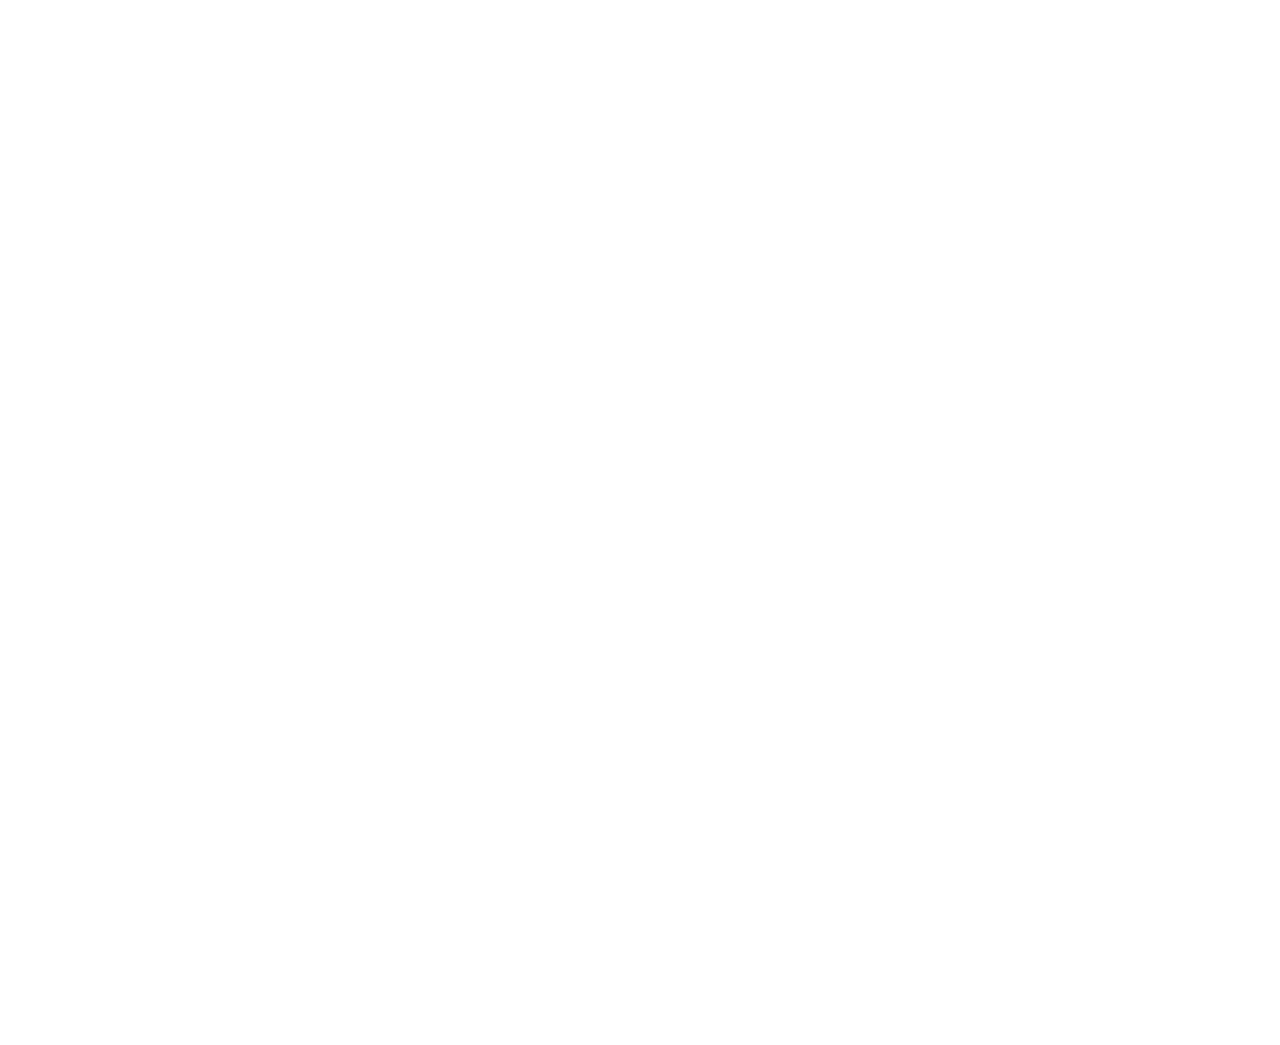
==== 404/index.html @ 2ec66d7e "1.0.1 @ Feb 17, 2026" ====
<!DOCTYPE html><html lang="en" class="scroll-smooth"><head><meta charSet="utf-8"/><meta name="viewport" content="width=device-width, initial-scale=1"/><link rel="stylesheet" href="/_next/static/css/92b53c90e215dddf.css" data-precedence="next"/><link rel="preload" as="script" fetchPriority="low" href="/_next/static/chunks/webpack-af78f5c2c11af041.js"/><script src="/_next/static/chunks/4bd1b696-70b6d399998de86a.js" async=""></script><script src="/_next/static/chunks/684-5aaa8290a129f299.js" async=""></script><script src="/_next/static/chunks/main-app-6efc9296d5062d19.js" async=""></script><script src="/_next/static/chunks/17-9c04c9413a9f9f1f.js" async=""></script><script src="/_next/static/chunks/874-6cc630662f3664af.js" async=""></script><script src="/_next/static/chunks/862-15038af301665bb3.js" async=""></script><script src="/_next/static/chunks/app/layout-22f9a15f3161354b.js" async=""></script><meta name="robots" content="noindex"/><title>404: This page could not be found.</title><link rel="icon" href="/favicon.svg" type="image/svg+xml"/><link rel="dns-prefetch" href="https://google-fonts.jialeliu.com"/><link rel="preconnect" href="https://google-fonts.jialeliu.com" crossorigin=""/><link rel="preload" as="style" href="https://google-fonts.jialeliu.com/css2?family=Inter:wght@300;400;500;600;700&amp;family=Crimson+Text:ital,wght@0,400;0,600;1,400&amp;display=swap"/><link rel="stylesheet" id="gfonts-css" href="https://google-fonts.jialeliu.com/css2?family=Inter:wght@300;400;500;600;700&amp;family=Crimson+Text:ital,wght@0,400;0,600;1,400&amp;display=swap" media="print"/><script>
              (function(){
                var l = document.getElementById('gfonts-css');
                if (!l) return;
                if (l.media !== 'all') {
                  l.addEventListener('load', function(){ try { l.media = 'all'; } catch(e){} });
                }
              })();
            </script><noscript><link rel="stylesheet" href="https://google-fonts.jialeliu.com/css2?family=Inter:wght@300;400;500;600;700&amp;family=Crimson+Text:ital,wght@0,400;0,600;1,400&amp;display=swap"/></noscript><script>
              try {
                const theme = localStorage.getItem('theme-storage');
                const parsed = theme ? JSON.parse(theme) : null;
                const setting = parsed?.state?.theme || 'system';
                const prefersDark = typeof window !== 'undefined' && window.matchMedia && window.matchMedia('(prefers-color-scheme: dark)').matches;
                const effective = setting === 'dark' ? 'dark' : (setting === 'light' ? 'light' : (prefersDark ? 'dark' : 'light'));
                var root = document.documentElement;
                root.classList.add(effective);
                root.setAttribute('data-theme', effective);
              } catch (e) {
                var root = document.documentElement;
                root.classList.add('light');
                root.setAttribute('data-theme', 'light');
              }
            </script><title>Haofan Cao</title><meta name="description" content="Undergraduate student at the University of Leeds."/><meta name="author" content="Haofan Cao"/><meta name="keywords" content="Haofan Cao,PhD,Research,University of Leeds"/><meta name="creator" content="Haofan Cao"/><meta name="publisher" content="Haofan Cao"/><meta property="og:title" content="Haofan Cao"/><meta property="og:description" content="Undergraduate student at the University of Leeds."/><meta property="og:site_name" content="Haofan Cao&#x27;s Academic Website"/><meta property="og:locale" content="en_US"/><meta property="og:type" content="website"/><meta name="twitter:card" content="summary"/><meta name="twitter:title" content="Haofan Cao"/><meta name="twitter:description" content="Undergraduate student at the University of Leeds."/><link rel="icon" href="/favicon.svg"/><script>document.querySelectorAll('body link[rel="icon"], body link[rel="apple-touch-icon"]').forEach(el => document.head.appendChild(el))</script><script src="/_next/static/chunks/polyfills-42372ed130431b0a.js" noModule=""></script></head><body class="font-sans antialiased"><div style="visibility:hidden"><nav class="fixed top-0 left-0 right-0 z-50" data-headlessui-state=""><div class="transition-all duration-300 ease-out bg-transparent" style="transform:translateY(-100px)"><div class="max-w-7xl mx-auto px-4 sm:px-6 lg:px-8"><div class="flex justify-between items-center h-16 lg:h-20"><div class="flex-shrink-0" tabindex="0"><a class="text-xl lg:text-2xl font-serif font-semibold text-primary hover:text-accent transition-colors duration-200" href="/">Haofan Cao</a></div><div class="hidden lg:block"><div class="ml-10 flex items-center space-x-8"><div class="flex items-baseline space-x-8"><a class="relative px-3 py-2 text-sm font-medium transition-all duration-200 rounded hover:bg-accent/10 hover:shadow-sm text-neutral-600 hover:text-primary" href="/"><span class="relative z-10">About</span></a><a class="relative px-3 py-2 text-sm font-medium transition-all duration-200 rounded hover:bg-accent/10 hover:shadow-sm text-neutral-600 hover:text-primary" href="/publications/"><span class="relative z-10">Publications</span></a><a class="relative px-3 py-2 text-sm font-medium transition-all duration-200 rounded hover:bg-accent/10 hover:shadow-sm text-neutral-600 hover:text-primary" href="/teaching/"><span class="relative z-10">Teaching</span></a><a class="relative px-3 py-2 text-sm font-medium transition-all duration-200 rounded hover:bg-accent/10 hover:shadow-sm text-neutral-600 hover:text-primary" href="/awards/"><span class="relative z-10">Awards</span></a><a class="relative px-3 py-2 text-sm font-medium transition-all duration-200 rounded hover:bg-accent/10 hover:shadow-sm text-neutral-600 hover:text-primary" href="/services/"><span class="relative z-10">Services</span></a><a class="relative px-3 py-2 text-sm font-medium transition-all duration-200 rounded hover:bg-accent/10 hover:shadow-sm text-neutral-600 hover:text-primary" href="/cv/"><span class="relative z-10">CV</span></a></div><div class="flex items-center justify-center w-10 h-10 rounded-lg border border-neutral-200 dark:border-[rgba(148,163,184,0.24)] bg-background dark:bg-neutral-800"><div class="w-4 h-4 rounded-full bg-neutral-300 animate-pulse"></div></div></div></div><div class="lg:hidden flex items-center space-x-2"><div class="flex items-center justify-center w-10 h-10 rounded-lg border border-neutral-200 dark:border-[rgba(148,163,184,0.24)] bg-background dark:bg-neutral-800"><div class="w-4 h-4 rounded-full bg-neutral-300 animate-pulse"></div></div><button class="inline-flex items-center justify-center p-2 rounded-md text-neutral-600 hover:text-primary hover:bg-neutral-100 dark:hover:bg-neutral-800 focus:outline-none focus:ring-2 focus:ring-inset focus:ring-accent transition-colors duration-200" id="headlessui-disclosure-button-«R5pdb»" type="button" aria-expanded="false" data-headlessui-state=""><span class="sr-only">Open main menu</span><div><svg xmlns="http://www.w3.org/2000/svg" fill="none" viewBox="0 0 24 24" stroke-width="1.5" stroke="currentColor" aria-hidden="true" data-slot="icon" class="block h-6 w-6"><path stroke-linecap="round" stroke-linejoin="round" d="M3.75 6.75h16.5M3.75 12h16.5m-16.5 5.25h16.5"></path></svg></div></button></div></div></div></div></nav><main class="min-h-screen pt-16 lg:pt-20"><div style="font-family:system-ui,&quot;Segoe UI&quot;,Roboto,Helvetica,Arial,sans-serif,&quot;Apple Color Emoji&quot;,&quot;Segoe UI Emoji&quot;;height:100vh;text-align:center;display:flex;flex-direction:column;align-items:center;justify-content:center"><div><style>body{color:#000;background:#fff;margin:0}.next-error-h1{border-right:1px solid rgba(0,0,0,.3)}@media (prefers-color-scheme:dark){body{color:#fff;background:#000}.next-error-h1{border-right:1px solid rgba(255,255,255,.3)}}</style><h1 class="next-error-h1" style="display:inline-block;margin:0 20px 0 0;padding:0 23px 0 0;font-size:24px;font-weight:500;vertical-align:top;line-height:49px">404</h1><div style="display:inline-block"><h2 style="font-size:14px;font-weight:400;line-height:49px;margin:0">This page could not be found.</h2></div></div></div><!--$--><!--/$--><!--$--><!--/$--></main><footer class="border-t border-neutral-200/50 bg-neutral-50/50 dark:bg-neutral-900/50 dark:border-neutral-700/50"><div class="max-w-6xl mx-auto px-4 sm:px-6 lg:px-8 py-6"><div class="flex flex-col sm:flex-row justify-between items-center gap-2"><p class="text-xs text-neutral-500">Last updated: <!-- -->February 17, 2026</p><p class="text-xs text-neutral-500 flex items-center"><a href="https://github.com/xyjoey/PRISM" target="_blank" rel="noopener noreferrer">Built with PRISM</a><span class="ml-2">🚀</span></p></div></div></footer></div><script src="/_next/static/chunks/webpack-af78f5c2c11af041.js" async=""></script><script>(self.__next_f=self.__next_f||[]).push([0])</script><script>self.__next_f.push([1,"1:\"$Sreact.fragment\"\n2:I[3719,[\"17\",\"static/chunks/17-9c04c9413a9f9f1f.js\",\"874\",\"static/chunks/874-6cc630662f3664af.js\",\"862\",\"static/chunks/862-15038af301665bb3.js\",\"177\",\"static/chunks/app/layout-22f9a15f3161354b.js\"],\"ThemeProvider\"]\n3:I[768,[\"17\",\"static/chunks/17-9c04c9413a9f9f1f.js\",\"874\",\"static/chunks/874-6cc630662f3664af.js\",\"862\",\"static/chunks/862-15038af301665bb3.js\",\"177\",\"static/chunks/app/layout-22f9a15f3161354b.js\"],\"default\"]\n4:I[7555,[],\"\"]\n5:I[1295,[],\"\"]\n6:I[2548,[\"17\",\"static/chunks/17-9c04c9413a9f9f1f.js\",\"874\",\"static/chunks/874-6cc630662f3664af.js\",\"862\",\"static/chunks/862-15038af301665bb3.js\",\"177\",\"static/chunks/app/layout-22f9a15f3161354b.js\"],\"default\"]\n7:I[9665,[],\"MetadataBoundary\"]\n9:I[9665,[],\"OutletBoundary\"]\nc:I[4911,[],\"AsyncMetadataOutlet\"]\ne:I[9665,[],\"ViewportBoundary\"]\n10:I[6614,[],\"\"]\n:HL[\"/_next/static/css/92b53c90e215dddf.css\",\"style\"]\n"])</script><script>self.__next_f.push([1,"0:{\"P\":null,\"b\":\"3AR82R3_6hFWNsczOx-MH\",\"p\":\"\",\"c\":[\"\",\"_not-found\",\"\"],\"i\":false,\"f\":[[[\"\",{\"children\":[\"/_not-found\",{\"children\":[\"__PAGE__\",{}]}]},\"$undefined\",\"$undefined\",true],[\"\",[\"$\",\"$1\",\"c\",{\"children\":[[[\"$\",\"link\",\"0\",{\"rel\":\"stylesheet\",\"href\":\"/_next/static/css/92b53c90e215dddf.css\",\"precedence\":\"next\",\"crossOrigin\":\"$undefined\",\"nonce\":\"$undefined\"}]],[\"$\",\"html\",null,{\"lang\":\"en\",\"className\":\"scroll-smooth\",\"suppressHydrationWarning\":true,\"children\":[[\"$\",\"head\",null,{\"children\":[[\"$\",\"link\",null,{\"rel\":\"icon\",\"href\":\"/favicon.svg\",\"type\":\"image/svg+xml\"}],[\"$\",\"link\",null,{\"rel\":\"dns-prefetch\",\"href\":\"https://google-fonts.jialeliu.com\"}],[\"$\",\"link\",null,{\"rel\":\"preconnect\",\"href\":\"https://google-fonts.jialeliu.com\",\"crossOrigin\":\"\"}],[\"$\",\"link\",null,{\"rel\":\"preload\",\"as\":\"style\",\"href\":\"https://google-fonts.jialeliu.com/css2?family=Inter:wght@300;400;500;600;700\u0026family=Crimson+Text:ital,wght@0,400;0,600;1,400\u0026display=swap\"}],[\"$\",\"link\",null,{\"rel\":\"stylesheet\",\"id\":\"gfonts-css\",\"href\":\"https://google-fonts.jialeliu.com/css2?family=Inter:wght@300;400;500;600;700\u0026family=Crimson+Text:ital,wght@0,400;0,600;1,400\u0026display=swap\",\"media\":\"print\"}],[\"$\",\"script\",null,{\"dangerouslySetInnerHTML\":{\"__html\":\"\\n              (function(){\\n                var l = document.getElementById('gfonts-css');\\n                if (!l) return;\\n                if (l.media !== 'all') {\\n                  l.addEventListener('load', function(){ try { l.media = 'all'; } catch(e){} });\\n                }\\n              })();\\n            \"}}],[\"$\",\"noscript\",null,{\"children\":[\"$\",\"link\",null,{\"rel\":\"stylesheet\",\"href\":\"https://google-fonts.jialeliu.com/css2?family=Inter:wght@300;400;500;600;700\u0026family=Crimson+Text:ital,wght@0,400;0,600;1,400\u0026display=swap\"}]}],[\"$\",\"script\",null,{\"dangerouslySetInnerHTML\":{\"__html\":\"\\n              try {\\n                const theme = localStorage.getItem('theme-storage');\\n                const parsed = theme ? JSON.parse(theme) : null;\\n                const setting = parsed?.state?.theme || 'system';\\n                const prefersDark = typeof window !== 'undefined' \u0026\u0026 window.matchMedia \u0026\u0026 window.matchMedia('(prefers-color-scheme: dark)').matches;\\n                const effective = setting === 'dark' ? 'dark' : (setting === 'light' ? 'light' : (prefersDark ? 'dark' : 'light'));\\n                var root = document.documentElement;\\n                root.classList.add(effective);\\n                root.setAttribute('data-theme', effective);\\n              } catch (e) {\\n                var root = document.documentElement;\\n                root.classList.add('light');\\n                root.setAttribute('data-theme', 'light');\\n              }\\n            \"}}]]}],[\"$\",\"body\",null,{\"className\":\"font-sans antialiased\",\"children\":[\"$\",\"$L2\",null,{\"children\":[[\"$\",\"$L3\",null,{\"items\":[{\"title\":\"About\",\"type\":\"page\",\"target\":\"about\",\"href\":\"/\"},{\"title\":\"Publications\",\"type\":\"page\",\"target\":\"publications\",\"href\":\"/publications\"},{\"title\":\"Teaching\",\"type\":\"page\",\"target\":\"teaching\",\"href\":\"/teaching\"},{\"title\":\"Awards\",\"type\":\"page\",\"target\":\"awards\",\"href\":\"/awards\"},{\"title\":\"Services\",\"type\":\"page\",\"target\":\"services\",\"href\":\"/services\"},{\"title\":\"CV\",\"type\":\"page\",\"target\":\"cv\",\"href\":\"/cv\"}],\"siteTitle\":\"Haofan Cao\",\"enableOnePageMode\":false}],[\"$\",\"main\",null,{\"className\":\"min-h-screen pt-16 lg:pt-20\",\"children\":[\"$\",\"$L4\",null,{\"parallelRouterKey\":\"children\",\"error\":\"$undefined\",\"errorStyles\":\"$undefined\",\"errorScripts\":\"$undefined\",\"template\":[\"$\",\"$L5\",null,{}],\"templateStyles\":\"$undefined\",\"templateScripts\":\"$undefined\",\"notFound\":[[[\"$\",\"title\",null,{\"children\":\"404: This page could not be found.\"}],[\"$\",\"div\",null,{\"style\":{\"fontFamily\":\"system-ui,\\\"Segoe UI\\\",Roboto,Helvetica,Arial,sans-serif,\\\"Apple Color Emoji\\\",\\\"Segoe UI Emoji\\\"\",\"height\":\"100vh\",\"textAlign\":\"center\",\"display\":\"flex\",\"flexDirection\":\"column\",\"alignItems\":\"center\",\"justifyContent\":\"center\"},\"children\":[\"$\",\"div\",null,{\"children\":[[\"$\",\"style\",null,{\"dangerouslySetInnerHTML\":{\"__html\":\"body{color:#000;background:#fff;margin:0}.next-error-h1{border-right:1px solid rgba(0,0,0,.3)}@media (prefers-color-scheme:dark){body{color:#fff;background:#000}.next-error-h1{border-right:1px solid rgba(255,255,255,.3)}}\"}}],[\"$\",\"h1\",null,{\"className\":\"next-error-h1\",\"style\":{\"display\":\"inline-block\",\"margin\":\"0 20px 0 0\",\"padding\":\"0 23px 0 0\",\"fontSize\":24,\"fontWeight\":500,\"verticalAlign\":\"top\",\"lineHeight\":\"49px\"},\"children\":404}],[\"$\",\"div\",null,{\"style\":{\"display\":\"inline-block\"},\"children\":[\"$\",\"h2\",null,{\"style\":{\"fontSize\":14,\"fontWeight\":400,\"lineHeight\":\"49px\",\"margin\":0},\"children\":\"This page could not be found.\"}]}]]}]}]],[]],\"forbidden\":\"$undefined\",\"unauthorized\":\"$undefined\"}]}],[\"$\",\"$L6\",null,{\"lastUpdated\":\"February 17, 2026\"}]]}]}]]}]]}],{\"children\":[\"/_not-found\",[\"$\",\"$1\",\"c\",{\"children\":[null,[\"$\",\"$L4\",null,{\"parallelRouterKey\":\"children\",\"error\":\"$undefined\",\"errorStyles\":\"$undefined\",\"errorScripts\":\"$undefined\",\"template\":[\"$\",\"$L5\",null,{}],\"templateStyles\":\"$undefined\",\"templateScripts\":\"$undefined\",\"notFound\":\"$undefined\",\"forbidden\":\"$undefined\",\"unauthorized\":\"$undefined\"}]]}],{\"children\":[\"__PAGE__\",[\"$\",\"$1\",\"c\",{\"children\":[[[\"$\",\"title\",null,{\"children\":\"404: This page could not be found.\"}],[\"$\",\"div\",null,{\"style\":\"$0:f:0:1:1:props:children:1:props:children:1:props:children:props:children:1:props:children:props:notFound:0:1:props:style\",\"children\":[\"$\",\"div\",null,{\"children\":[[\"$\",\"style\",null,{\"dangerouslySetInnerHTML\":{\"__html\":\"body{color:#000;background:#fff;margin:0}.next-error-h1{border-right:1px solid rgba(0,0,0,.3)}@media (prefers-color-scheme:dark){body{color:#fff;background:#000}.next-error-h1{border-right:1px solid rgba(255,255,255,.3)}}\"}}],[\"$\",\"h1\",null,{\"className\":\"next-error-h1\",\"style\":\"$0:f:0:1:1:props:children:1:props:children:1:props:children:props:children:1:props:children:props:notFound:0:1:props:children:props:children:1:props:style\",\"children\":404}],[\"$\",\"div\",null,{\"style\":\"$0:f:0:1:1:props:children:1:props:children:1:props:children:props:children:1:props:children:props:notFound:0:1:props:children:props:children:2:props:style\",\"children\":[\"$\",\"h2\",null,{\"style\":\"$0:f:0:1:1:props:children:1:props:children:1:props:children:props:children:1:props:children:props:notFound:0:1:props:children:props:children:2:props:children:props:style\",\"children\":\"This page could not be found.\"}]}]]}]}]],[\"$\",\"$L7\",null,{\"children\":\"$L8\"}],null,[\"$\",\"$L9\",null,{\"children\":[\"$La\",\"$Lb\",[\"$\",\"$Lc\",null,{\"promise\":\"$@d\"}]]}]]}],{},null,false]},null,false]},null,false],[\"$\",\"$1\",\"h\",{\"children\":[[\"$\",\"meta\",null,{\"name\":\"robots\",\"content\":\"noindex\"}],[\"$\",\"$1\",\"Ek0zldbfgRzrDSV4JSviX\",{\"children\":[[\"$\",\"$Le\",null,{\"children\":\"$Lf\"}],null]}],null]}],false]],\"m\":\"$undefined\",\"G\":[\"$10\",\"$undefined\"],\"s\":false,\"S\":true}\n"])</script><script>self.__next_f.push([1,"11:\"$Sreact.suspense\"\n12:I[4911,[],\"AsyncMetadata\"]\n8:[\"$\",\"$11\",null,{\"fallback\":null,\"children\":[\"$\",\"$L12\",null,{\"promise\":\"$@13\"}]}]\n"])</script><script>self.__next_f.push([1,"b:null\n"])</script><script>self.__next_f.push([1,"f:[[\"$\",\"meta\",\"0\",{\"charSet\":\"utf-8\"}],[\"$\",\"meta\",\"1\",{\"name\":\"viewport\",\"content\":\"width=device-width, initial-scale=1\"}]]\na:null\n"])</script><script>self.__next_f.push([1,"13:{\"metadata\":[[\"$\",\"title\",\"0\",{\"children\":\"Haofan Cao\"}],[\"$\",\"meta\",\"1\",{\"name\":\"description\",\"content\":\"Undergraduate student at the University of Leeds.\"}],[\"$\",\"meta\",\"2\",{\"name\":\"author\",\"content\":\"Haofan Cao\"}],[\"$\",\"meta\",\"3\",{\"name\":\"keywords\",\"content\":\"Haofan Cao,PhD,Research,University of Leeds\"}],[\"$\",\"meta\",\"4\",{\"name\":\"creator\",\"content\":\"Haofan Cao\"}],[\"$\",\"meta\",\"5\",{\"name\":\"publisher\",\"content\":\"Haofan Cao\"}],[\"$\",\"meta\",\"6\",{\"property\":\"og:title\",\"content\":\"Haofan Cao\"}],[\"$\",\"meta\",\"7\",{\"property\":\"og:description\",\"content\":\"Undergraduate student at the University of Leeds.\"}],[\"$\",\"meta\",\"8\",{\"property\":\"og:site_name\",\"content\":\"Haofan Cao's Academic Website\"}],[\"$\",\"meta\",\"9\",{\"property\":\"og:locale\",\"content\":\"en_US\"}],[\"$\",\"meta\",\"10\",{\"property\":\"og:type\",\"content\":\"website\"}],[\"$\",\"meta\",\"11\",{\"name\":\"twitter:card\",\"content\":\"summary\"}],[\"$\",\"meta\",\"12\",{\"name\":\"twitter:title\",\"content\":\"Haofan Cao\"}],[\"$\",\"meta\",\"13\",{\"name\":\"twitter:description\",\"content\":\"Undergraduate student at the University of Leeds.\"}],[\"$\",\"link\",\"14\",{\"rel\":\"icon\",\"href\":\"/favicon.svg\"}]],\"error\":null,\"digest\":\"$undefined\"}\nd:{\"metadata\":\"$13:metadata\",\"error\":null,\"digest\":\"$undefined\"}\n"])</script></body></html>
---- _next/static/css/92b53c90e215dddf.css ----
/*! tailwindcss v4.1.10 | MIT License | https://tailwindcss.com */@layer properties{@supports (((-webkit-hyphens:none)) and (not (margin-trim:inline))) or ((-moz-orient:inline) and (not (color:rgb(from red r g b)))){*,::backdrop,:after,:before{--tw-translate-x:0;--tw-translate-y:0;--tw-translate-z:0;--tw-rotate-x:initial;--tw-rotate-y:initial;--tw-rotate-z:initial;--tw-skew-x:initial;--tw-skew-y:initial;--tw-space-y-reverse:0;--tw-space-x-reverse:0;--tw-border-style:solid;--tw-leading:initial;--tw-font-weight:initial;--tw-shadow:0 0 #0000;--tw-shadow-color:initial;--tw-shadow-alpha:100%;--tw-inset-shadow:0 0 #0000;--tw-inset-shadow-color:initial;--tw-inset-shadow-alpha:100%;--tw-ring-color:initial;--tw-ring-shadow:0 0 #0000;--tw-inset-ring-color:initial;--tw-inset-ring-shadow:0 0 #0000;--tw-ring-inset:initial;--tw-ring-offset-width:0px;--tw-ring-offset-color:#fff;--tw-ring-offset-shadow:0 0 #0000;--tw-blur:initial;--tw-brightness:initial;--tw-contrast:initial;--tw-grayscale:initial;--tw-hue-rotate:initial;--tw-invert:initial;--tw-opacity:initial;--tw-saturate:initial;--tw-sepia:initial;--tw-drop-shadow:initial;--tw-drop-shadow-color:initial;--tw-drop-shadow-alpha:100%;--tw-drop-shadow-size:initial;--tw-backdrop-blur:initial;--tw-backdrop-brightness:initial;--tw-backdrop-contrast:initial;--tw-backdrop-grayscale:initial;--tw-backdrop-hue-rotate:initial;--tw-backdrop-invert:initial;--tw-backdrop-opacity:initial;--tw-backdrop-saturate:initial;--tw-backdrop-sepia:initial;--tw-duration:initial;--tw-ease:initial;--tw-scale-x:1;--tw-scale-y:1;--tw-scale-z:1}}}@layer theme{:host,:root{--font-sans:"Inter",-apple-system,BlinkMacSystemFont,"Segoe UI",Roboto,sans-serif;--color-red-50:oklch(97.1% .013 17.38);--color-red-400:oklch(70.4% .191 22.216);--color-red-600:oklch(57.7% .245 27.325);--color-red-900:oklch(39.6% .141 25.723);--color-white:#fff;--spacing:.25rem;--container-2xl:42rem;--container-3xl:48rem;--container-4xl:56rem;--container-6xl:72rem;--container-7xl:80rem;--text-xs:.75rem;--text-xs--line-height:calc(1/.75);--text-sm:.875rem;--text-sm--line-height:calc(1.25/.875);--text-base:1rem;--text-base--line-height:calc(1.5/1);--text-lg:1.125rem;--text-lg--line-height:calc(1.75/1.125);--text-xl:1.25rem;--text-xl--line-height:calc(1.75/1.25);--text-2xl:1.5rem;--text-2xl--line-height:calc(2/1.5);--text-3xl:1.875rem;--text-3xl--line-height:calc(2.25/1.875);--text-4xl:2.25rem;--text-4xl--line-height:calc(2.5/2.25);--font-weight-medium:500;--font-weight-semibold:600;--font-weight-bold:700;--leading-tight:1.25;--leading-relaxed:1.625;--radius-md:.375rem;--radius-lg:.5rem;--radius-xl:.75rem;--radius-2xl:1rem;--ease-out:cubic-bezier(0,0,.2,1);--animate-pulse:pulse 2s cubic-bezier(.4,0,.6,1)infinite;--blur-xl:24px;--aspect-video:16/9;--default-transition-duration:.15s;--default-transition-timing-function:cubic-bezier(.4,0,.2,1);--default-font-family:"Inter",-apple-system,BlinkMacSystemFont,"Segoe UI",Roboto,sans-serif;--default-mono-font-family:"SF Mono",Monaco,"Cascadia Code","Roboto Mono",Consolas,"Courier New",monospace;--line-height-normal:1.5;--shadow-glass:0 8px 32px 0 #1f26875e}}@layer base{*,::backdrop,:after,:before{box-sizing:border-box;border:0 solid;margin:0;padding:0}::file-selector-button{box-sizing:border-box;border:0 solid;margin:0;padding:0}:host,html{-webkit-text-size-adjust:100%;tab-size:4;line-height:1.5;font-family:var(--default-font-family,ui-sans-serif,system-ui,sans-serif,"Apple Color Emoji","Segoe UI Emoji","Segoe UI Symbol","Noto Color Emoji");font-feature-settings:var(--default-font-feature-settings,normal);font-variation-settings:var(--default-font-variation-settings,normal);-webkit-tap-highlight-color:transparent}hr{height:0;color:inherit;border-top-width:1px}abbr:where([title]){-webkit-text-decoration:underline dotted;text-decoration:underline dotted}h1,h2,h3,h4,h5,h6{font-size:inherit;font-weight:inherit}a{color:inherit;-webkit-text-decoration:inherit;text-decoration:inherit}b,strong{font-weight:bolder}code,kbd,pre,samp{font-family:var(--default-mono-font-family,ui-monospace,SFMono-Regular,Menlo,Monaco,Consolas,"Liberation Mono","Courier New",monospace);font-feature-settings:var(--default-mono-font-feature-settings,normal);font-variation-settings:var(--default-mono-font-variation-settings,normal);font-size:1em}small{font-size:80%}sub,sup{vertical-align:baseline;font-size:75%;line-height:0;position:relative}sub{bottom:-.25em}sup{top:-.5em}table{text-indent:0;border-color:inherit;border-collapse:collapse}:-moz-focusring{outline:auto}progress{vertical-align:baseline}summary{display:list-item}menu,ol,ul{list-style:none}audio,canvas,embed,iframe,img,object,svg,video{vertical-align:middle;display:block}img,video{max-width:100%;height:auto}button,input,optgroup,select,textarea{font:inherit;font-feature-settings:inherit;font-variation-settings:inherit;letter-spacing:inherit;color:inherit;opacity:1;background-color:#0000;border-radius:0}::file-selector-button{font:inherit;font-feature-settings:inherit;font-variation-settings:inherit;letter-spacing:inherit;color:inherit;opacity:1;background-color:#0000;border-radius:0}:where(select:is([multiple],[size])) optgroup{font-weight:bolder}:where(select:is([multiple],[size])) optgroup option{padding-inline-start:20px}::file-selector-button{margin-inline-end:4px}::placeholder{opacity:1}@supports (not ((-webkit-appearance:-apple-pay-button))) or (contain-intrinsic-size:1px){::placeholder{color:currentColor}@supports (color:color-mix(in lab,red,red)){::placeholder{color:color-mix(in oklab,currentcolor 50%,transparent)}}}textarea{resize:vertical}::-webkit-search-decoration{-webkit-appearance:none}::-webkit-date-and-time-value{min-height:1lh;text-align:inherit}::-webkit-datetime-edit{display:inline-flex}::-webkit-datetime-edit-fields-wrapper{padding:0}::-webkit-datetime-edit,::-webkit-datetime-edit-year-field{padding-block:0}::-webkit-datetime-edit-day-field,::-webkit-datetime-edit-month-field{padding-block:0}::-webkit-datetime-edit-hour-field,::-webkit-datetime-edit-minute-field{padding-block:0}::-webkit-datetime-edit-millisecond-field,::-webkit-datetime-edit-second-field{padding-block:0}::-webkit-datetime-edit-meridiem-field{padding-block:0}:-moz-ui-invalid{box-shadow:none}button,input:where([type=button],[type=reset],[type=submit]){appearance:button}::file-selector-button{appearance:button}::-webkit-inner-spin-button,::-webkit-outer-spin-button{height:auto}[hidden]:where(:not([hidden=until-found])){display:none!important}}@layer components;@layer utilities{.sr-only{clip:rect(0,0,0,0);white-space:nowrap;border-width:0;width:1px;height:1px;margin:-1px;padding:0;overflow:hidden}.absolute,.sr-only{position:absolute}.fixed{position:fixed}.relative{position:relative}.static{position:static}.sticky{position:sticky}.inset-0{inset:calc(var(--spacing)*0)}.top-0{top:calc(var(--spacing)*0)}.top-1\/2{top:50%}.top-2{top:calc(var(--spacing)*2)}.top-8{top:calc(var(--spacing)*8)}.top-full{top:100%}.right-0{right:calc(var(--spacing)*0)}.right-2{right:calc(var(--spacing)*2)}.left-0{left:calc(var(--spacing)*0)}.left-1\/2{left:50%}.left-3{left:calc(var(--spacing)*3)}.z-10{z-index:10}.z-20{z-index:20}.z-40{z-index:40}.z-50{z-index:50}.mx-auto{margin-inline:auto}.my-4{margin-block:calc(var(--spacing)*4)}.mt-1{margin-top:calc(var(--spacing)*1)}.mt-2{margin-top:calc(var(--spacing)*2)}.mt-4{margin-top:calc(var(--spacing)*4)}.mt-6{margin-top:calc(var(--spacing)*6)}.mt-8{margin-top:calc(var(--spacing)*8)}.mt-auto{margin-top:auto}.mr-1{margin-right:calc(var(--spacing)*1)}.mr-1\.5{margin-right:calc(var(--spacing)*1.5)}.mr-2{margin-right:calc(var(--spacing)*2)}.mb-1{margin-bottom:calc(var(--spacing)*1)}.mb-2{margin-bottom:calc(var(--spacing)*2)}.mb-3{margin-bottom:calc(var(--spacing)*3)}.mb-4{margin-bottom:calc(var(--spacing)*4)}.mb-6{margin-bottom:calc(var(--spacing)*6)}.mb-8{margin-bottom:calc(var(--spacing)*8)}.ml-0{margin-left:calc(var(--spacing)*0)}.ml-2{margin-left:calc(var(--spacing)*2)}.ml-4{margin-left:calc(var(--spacing)*4)}.ml-10{margin-left:calc(var(--spacing)*10)}.line-clamp-2{-webkit-line-clamp:2}.line-clamp-2,.line-clamp-3{-webkit-box-orient:vertical;display:-webkit-box;overflow:hidden}.line-clamp-3{-webkit-line-clamp:3}.block{display:block}.contents{display:contents}.flex{display:flex}.grid{display:grid}.hidden{display:none}.inline-flex{display:inline-flex}.aspect-video{aspect-ratio:var(--aspect-video)}.h-0{height:calc(var(--spacing)*0)}.h-2\.5{height:calc(var(--spacing)*2.5)}.h-3{height:calc(var(--spacing)*3)}.h-4{height:calc(var(--spacing)*4)}.h-5{height:calc(var(--spacing)*5)}.h-6{height:calc(var(--spacing)*6)}.h-10{height:calc(var(--spacing)*10)}.h-16{height:calc(var(--spacing)*16)}.h-64{height:calc(var(--spacing)*64)}.h-full{height:100%}.min-h-screen{min-height:100vh}.w-0{width:calc(var(--spacing)*0)}.w-2\.5{width:calc(var(--spacing)*2.5)}.w-3{width:calc(var(--spacing)*3)}.w-4{width:calc(var(--spacing)*4)}.w-5{width:calc(var(--spacing)*5)}.w-6{width:calc(var(--spacing)*6)}.w-10{width:calc(var(--spacing)*10)}.w-16{width:calc(var(--spacing)*16)}.w-32{width:calc(var(--spacing)*32)}.w-64{width:calc(var(--spacing)*64)}.w-full{width:100%}.max-w-2xl{max-width:var(--container-2xl)}.max-w-3xl{max-width:var(--container-3xl)}.max-w-4xl{max-width:var(--container-4xl)}.max-w-6xl{max-width:var(--container-6xl)}.max-w-7xl{max-width:var(--container-7xl)}.max-w-\[calc\(100vw-2rem\)\]{max-width:calc(100vw - 2rem)}.flex-shrink-0{flex-shrink:0}.flex-grow{flex-grow:1}.-translate-x-1\/2{--tw-translate-x:calc(calc(1/2*100%)*-1)}.-translate-x-1\/2,.-translate-y-1\/2{translate:var(--tw-translate-x)var(--tw-translate-y)}.-translate-y-1\/2{--tw-translate-y:calc(calc(1/2*100%)*-1)}.-translate-y-full{--tw-translate-y:-100%;translate:var(--tw-translate-x)var(--tw-translate-y)}.transform{transform:var(--tw-rotate-x,)var(--tw-rotate-y,)var(--tw-rotate-z,)var(--tw-skew-x,)var(--tw-skew-y,)}.animate-pulse{animation:var(--animate-pulse)}.cursor-pointer{cursor:pointer}.scroll-mt-24{scroll-margin-top:calc(var(--spacing)*24)}.list-inside{list-style-position:inside}.list-decimal{list-style-type:decimal}.list-disc{list-style-type:disc}.grid-cols-1{grid-template-columns:repeat(1,minmax(0,1fr))}.flex-col{flex-direction:column}.flex-wrap{flex-wrap:wrap}.items-baseline{align-items:baseline}.items-center{align-items:center}.items-start{align-items:flex-start}.justify-between{justify-content:space-between}.justify-center{justify-content:center}.gap-2{gap:calc(var(--spacing)*2)}.gap-3{gap:calc(var(--spacing)*3)}.gap-4{gap:calc(var(--spacing)*4)}.gap-6{gap:calc(var(--spacing)*6)}.gap-12{gap:calc(var(--spacing)*12)}:where(.space-y-1>:not(:last-child)){--tw-space-y-reverse:0;margin-block-start:calc(calc(var(--spacing)*1)*var(--tw-space-y-reverse));margin-block-end:calc(calc(var(--spacing)*1)*calc(1 - var(--tw-space-y-reverse)))}:where(.space-y-2>:not(:last-child)){--tw-space-y-reverse:0;margin-block-start:calc(calc(var(--spacing)*2)*var(--tw-space-y-reverse));margin-block-end:calc(calc(var(--spacing)*2)*calc(1 - var(--tw-space-y-reverse)))}:where(.space-y-3>:not(:last-child)){--tw-space-y-reverse:0;margin-block-start:calc(calc(var(--spacing)*3)*var(--tw-space-y-reverse));margin-block-end:calc(calc(var(--spacing)*3)*calc(1 - var(--tw-space-y-reverse)))}:where(.space-y-4>:not(:last-child)){--tw-space-y-reverse:0;margin-block-start:calc(calc(var(--spacing)*4)*var(--tw-space-y-reverse));margin-block-end:calc(calc(var(--spacing)*4)*calc(1 - var(--tw-space-y-reverse)))}:where(.space-y-6>:not(:last-child)){--tw-space-y-reverse:0;margin-block-start:calc(calc(var(--spacing)*6)*var(--tw-space-y-reverse));margin-block-end:calc(calc(var(--spacing)*6)*calc(1 - var(--tw-space-y-reverse)))}:where(.space-y-8>:not(:last-child)){--tw-space-y-reverse:0;margin-block-start:calc(calc(var(--spacing)*8)*var(--tw-space-y-reverse));margin-block-end:calc(calc(var(--spacing)*8)*calc(1 - var(--tw-space-y-reverse)))}:where(.space-x-0\.5>:not(:last-child)){--tw-space-x-reverse:0;margin-inline-start:calc(calc(var(--spacing)*.5)*var(--tw-space-x-reverse));margin-inline-end:calc(calc(var(--spacing)*.5)*calc(1 - var(--tw-space-x-reverse)))}:where(.space-x-2>:not(:last-child)){--tw-space-x-reverse:0;margin-inline-start:calc(calc(var(--spacing)*2)*var(--tw-space-x-reverse));margin-inline-end:calc(calc(var(--spacing)*2)*calc(1 - var(--tw-space-x-reverse)))}:where(.space-x-3>:not(:last-child)){--tw-space-x-reverse:0;margin-inline-start:calc(calc(var(--spacing)*3)*var(--tw-space-x-reverse));margin-inline-end:calc(calc(var(--spacing)*3)*calc(1 - var(--tw-space-x-reverse)))}:where(.space-x-8>:not(:last-child)){--tw-space-x-reverse:0;margin-inline-start:calc(calc(var(--spacing)*8)*var(--tw-space-x-reverse));margin-inline-end:calc(calc(var(--spacing)*8)*calc(1 - var(--tw-space-x-reverse)))}.overflow-hidden{overflow:hidden}.overflow-x-auto{overflow-x:auto}.scroll-smooth{scroll-behavior:smooth}.rounded{border-radius:.25rem}.rounded-2xl{border-radius:var(--radius-2xl)}.rounded-full{border-radius:3.40282e+38px}.rounded-lg{border-radius:var(--radius-lg)}.rounded-md{border-radius:var(--radius-md)}.rounded-xl{border-radius:var(--radius-xl)}.border{border-style:var(--tw-border-style);border-width:1px}.border-t{border-top-style:var(--tw-border-style);border-top-width:1px}.border-t-4{border-top-style:var(--tw-border-style);border-top-width:4px}.border-r-4{border-right-style:var(--tw-border-style);border-right-width:4px}.border-b{border-bottom-style:var(--tw-border-style);border-bottom-width:1px}.border-l-4{border-left-style:var(--tw-border-style);border-left-width:4px}.border-accent,.border-accent\/50{border-color:var(--accent)}@supports (color:color-mix(in lab,red,red)){.border-accent\/50{border-color:color-mix(in oklab,var(--accent)50%,transparent)}}.border-neutral-100{border-color:var(--neutral-100)}.border-neutral-200,.border-neutral-200\/50{border-color:var(--neutral-200)}@supports (color:color-mix(in lab,red,red)){.border-neutral-200\/50{border-color:color-mix(in oklab,var(--neutral-200)50%,transparent)}}.border-transparent{border-color:#0000}.border-t-accent{border-top-color:var(--accent)}.border-t-neutral-800{border-top-color:var(--neutral-800)}.bg-accent,.bg-accent\/10{background-color:var(--accent)}@supports (color:color-mix(in lab,red,red)){.bg-accent\/10{background-color:color-mix(in oklab,var(--accent)10%,transparent)}}.bg-background,.bg-background\/80{background-color:var(--background)}@supports (color:color-mix(in lab,red,red)){.bg-background\/80{background-color:color-mix(in oklab,var(--background)80%,transparent)}}.bg-background\/95{background-color:var(--background)}@supports (color:color-mix(in lab,red,red)){.bg-background\/95{background-color:color-mix(in oklab,var(--background)95%,transparent)}}.bg-neutral-50,.bg-neutral-50\/50{background-color:var(--neutral-50)}@supports (color:color-mix(in lab,red,red)){.bg-neutral-50\/50{background-color:color-mix(in oklab,var(--neutral-50)50%,transparent)}}.bg-neutral-100{background-color:var(--neutral-100)}.bg-neutral-300{background-color:var(--neutral-300)}.bg-neutral-800{background-color:var(--neutral-800)}.bg-red-50{background-color:var(--color-red-50)}.bg-transparent{background-color:#0000}.bg-white{background-color:var(--color-white)}.object-cover{object-fit:cover}.object-\[32\%_center\]{object-position:32% center}.p-1\.5{padding:calc(var(--spacing)*1.5)}.p-2{padding:calc(var(--spacing)*2)}.p-4{padding:calc(var(--spacing)*4)}.p-6{padding:calc(var(--spacing)*6)}.px-2{padding-inline:calc(var(--spacing)*2)}.px-3{padding-inline:calc(var(--spacing)*3)}.px-4{padding-inline:calc(var(--spacing)*4)}.py-1{padding-block:calc(var(--spacing)*1)}.py-2{padding-block:calc(var(--spacing)*2)}.py-3{padding-block:calc(var(--spacing)*3)}.py-6{padding-block:calc(var(--spacing)*6)}.py-8{padding-block:calc(var(--spacing)*8)}.py-12{padding-block:calc(var(--spacing)*12)}.pt-2{padding-top:calc(var(--spacing)*2)}.pt-16{padding-top:calc(var(--spacing)*16)}.pr-4{padding-right:calc(var(--spacing)*4)}.pb-2{padding-bottom:calc(var(--spacing)*2)}.pb-3{padding-bottom:calc(var(--spacing)*3)}.pl-4{padding-left:calc(var(--spacing)*4)}.pl-10{padding-left:calc(var(--spacing)*10)}.text-center{text-align:center}.font-mono{font-family:SF Mono,Monaco,Cascadia Code,Roboto Mono,Consolas,Courier New,monospace}.font-sans{font-family:Inter,-apple-system,BlinkMacSystemFont,Segoe UI,Roboto,sans-serif}.font-serif{font-family:Crimson Text,Georgia,serif}.text-2xl{font-size:var(--text-2xl);line-height:var(--tw-leading,var(--text-2xl--line-height))}.text-3xl{font-size:var(--text-3xl);line-height:var(--tw-leading,var(--text-3xl--line-height))}.text-4xl{font-size:var(--text-4xl);line-height:var(--tw-leading,var(--text-4xl--line-height))}.text-base{font-size:var(--text-base);line-height:var(--tw-leading,var(--text-base--line-height))}.text-lg{font-size:var(--text-lg);line-height:var(--tw-leading,var(--text-lg--line-height))}.text-sm{font-size:var(--text-sm);line-height:var(--tw-leading,var(--text-sm--line-height))}.text-xl{font-size:var(--text-xl);line-height:var(--tw-leading,var(--text-xl--line-height))}.text-xs{font-size:var(--text-xs);line-height:var(--tw-leading,var(--text-xs--line-height))}.leading-relaxed{--tw-leading:var(--leading-relaxed);line-height:var(--leading-relaxed)}.leading-tight{--tw-leading:var(--leading-tight);line-height:var(--leading-tight)}.font-bold{--tw-font-weight:var(--font-weight-bold);font-weight:var(--font-weight-bold)}.font-medium{--tw-font-weight:var(--font-weight-medium);font-weight:var(--font-weight-medium)}.font-semibold{--tw-font-weight:var(--font-weight-semibold);font-weight:var(--font-weight-semibold)}.break-words{overflow-wrap:break-word}.whitespace-nowrap{white-space:nowrap}.whitespace-pre-wrap{white-space:pre-wrap}.text-accent{color:var(--accent)}.text-neutral-400{color:var(--neutral-400)}.text-neutral-500{color:var(--neutral-500)}.text-neutral-600{color:var(--neutral-600)}.text-neutral-700{color:var(--neutral-700)}.text-neutral-800{color:var(--neutral-800)}.text-primary{color:var(--primary)}.text-red-600{color:var(--color-red-600)}.text-white{color:var(--color-white)}.capitalize{text-transform:capitalize}.italic{font-style:italic}.underline{text-decoration-line:underline}.decoration-accent{-webkit-text-decoration-color:var(--accent);text-decoration-color:var(--accent)}.decoration-neutral-400{-webkit-text-decoration-color:var(--neutral-400);text-decoration-color:var(--neutral-400)}.underline-offset-4{text-underline-offset:4px}.antialiased{-webkit-font-smoothing:antialiased;-moz-osx-font-smoothing:grayscale}.opacity-60{opacity:.6}.shadow-lg{--tw-shadow:0 10px 15px -3px var(--tw-shadow-color,#0000001a),0 4px 6px -2px var(--tw-shadow-color,#0000000d)}.shadow-lg,.shadow-sm{box-shadow:var(--tw-inset-shadow),var(--tw-inset-ring-shadow),var(--tw-ring-offset-shadow),var(--tw-ring-shadow),var(--tw-shadow)}.shadow-sm{--tw-shadow:0 1px 2px 0 var(--tw-shadow-color,#0000000d)}.filter{filter:var(--tw-blur,)var(--tw-brightness,)var(--tw-contrast,)var(--tw-grayscale,)var(--tw-hue-rotate,)var(--tw-invert,)var(--tw-saturate,)var(--tw-sepia,)var(--tw-drop-shadow,)}.backdrop-blur-xl{--tw-backdrop-blur:blur(var(--blur-xl));-webkit-backdrop-filter:var(--tw-backdrop-blur,)var(--tw-backdrop-brightness,)var(--tw-backdrop-contrast,)var(--tw-backdrop-grayscale,)var(--tw-backdrop-hue-rotate,)var(--tw-backdrop-invert,)var(--tw-backdrop-opacity,)var(--tw-backdrop-saturate,)var(--tw-backdrop-sepia,);backdrop-filter:var(--tw-backdrop-blur,)var(--tw-backdrop-brightness,)var(--tw-backdrop-contrast,)var(--tw-backdrop-grayscale,)var(--tw-backdrop-hue-rotate,)var(--tw-backdrop-invert,)var(--tw-backdrop-opacity,)var(--tw-backdrop-saturate,)var(--tw-backdrop-sepia,)}.transition{transition-property:color,background-color,border-color,outline-color,text-decoration-color,fill,stroke,--tw-gradient-from,--tw-gradient-via,--tw-gradient-to,opacity,box-shadow,transform,translate,scale,rotate,filter,-webkit-backdrop-filter,backdrop-filter,display,visibility,content-visibility,overlay,pointer-events;transition-timing-function:var(--tw-ease,var(--default-transition-timing-function));transition-duration:var(--tw-duration,var(--default-transition-duration))}.transition-all{transition-property:all;transition-timing-function:var(--tw-ease,var(--default-transition-timing-function));transition-duration:var(--tw-duration,var(--default-transition-duration))}.transition-colors{transition-property:color,background-color,border-color,outline-color,text-decoration-color,fill,stroke,--tw-gradient-from,--tw-gradient-via,--tw-gradient-to;transition-timing-function:var(--tw-ease,var(--default-transition-timing-function));transition-duration:var(--tw-duration,var(--default-transition-duration))}.duration-200{--tw-duration:.2s;transition-duration:.2s}.duration-300{--tw-duration:.3s;transition-duration:.3s}.ease-out{--tw-ease:var(--ease-out);transition-timing-function:var(--ease-out)}.last\:mb-0:last-child{margin-bottom:calc(var(--spacing)*0)}@media (hover:hover){.hover\:scale-105:hover{--tw-scale-x:105%;--tw-scale-y:105%;--tw-scale-z:105%;scale:var(--tw-scale-x)var(--tw-scale-y)}.hover\:scale-\[1\.01\]:hover{scale:1.01}.hover\:scale-\[1\.02\]:hover{scale:1.02}.hover\:border-accent:hover{border-color:var(--accent)}.hover\:bg-accent:hover{background-color:var(--accent)}.hover\:bg-accent-dark:hover{background-color:var(--accent-dark)}.hover\:bg-accent\/10:hover{background-color:var(--accent)}@supports (color:color-mix(in lab,red,red)){.hover\:bg-accent\/10:hover{background-color:color-mix(in oklab,var(--accent)10%,transparent)}}.hover\:bg-neutral-50:hover{background-color:var(--neutral-50)}.hover\:bg-neutral-100:hover{background-color:var(--neutral-100)}.hover\:bg-red-50:hover{background-color:var(--color-red-50)}.hover\:text-accent:hover{color:var(--accent)}.hover\:text-accent-dark:hover{color:var(--accent-dark)}.hover\:text-primary:hover{color:var(--primary)}.hover\:text-red-600:hover{color:var(--color-red-600)}.hover\:text-white:hover{color:var(--color-white)}.hover\:underline:hover{text-decoration-line:underline}.hover\:shadow-lg:hover{--tw-shadow:0 10px 15px -3px var(--tw-shadow-color,#0000001a),0 4px 6px -2px var(--tw-shadow-color,#0000000d)}.hover\:shadow-lg:hover,.hover\:shadow-md:hover{box-shadow:var(--tw-inset-shadow),var(--tw-inset-ring-shadow),var(--tw-ring-offset-shadow),var(--tw-ring-shadow),var(--tw-shadow)}.hover\:shadow-md:hover{--tw-shadow:0 4px 6px -1px var(--tw-shadow-color,#0000001a),0 2px 4px -1px var(--tw-shadow-color,#0000000f)}.hover\:shadow-sm:hover{--tw-shadow:0 1px 2px 0 var(--tw-shadow-color,#0000000d)}.hover\:shadow-sm:hover,.hover\:shadow-xl:hover{box-shadow:var(--tw-inset-shadow),var(--tw-inset-ring-shadow),var(--tw-ring-offset-shadow),var(--tw-ring-shadow),var(--tw-shadow)}.hover\:shadow-xl:hover{--tw-shadow:0 20px 25px -5px var(--tw-shadow-color,#0000001a),0 10px 10px -5px var(--tw-shadow-color,#0000000a)}}.focus\:border-transparent:focus{border-color:#0000}.focus\:ring-2:focus{--tw-ring-shadow:var(--tw-ring-inset,)0 0 0 calc(2px + var(--tw-ring-offset-width))var(--tw-ring-color,currentcolor);box-shadow:var(--tw-inset-shadow),var(--tw-inset-ring-shadow),var(--tw-ring-offset-shadow),var(--tw-ring-shadow),var(--tw-shadow)}.focus\:ring-accent:focus{--tw-ring-color:var(--accent)}.focus\:outline-none:focus{--tw-outline-style:none;outline-style:none}.focus\:ring-inset:focus{--tw-ring-inset:inset}.focus-visible\:ring-2:focus-visible{--tw-ring-shadow:var(--tw-ring-inset,)0 0 0 calc(2px + var(--tw-ring-offset-width))var(--tw-ring-color,currentcolor);box-shadow:var(--tw-inset-shadow),var(--tw-inset-ring-shadow),var(--tw-ring-offset-shadow),var(--tw-ring-shadow),var(--tw-shadow)}.focus-visible\:ring-accent\/50:focus-visible{--tw-ring-color:var(--accent)}@supports (color:color-mix(in lab,red,red)){.focus-visible\:ring-accent\/50:focus-visible{--tw-ring-color:color-mix(in oklab,var(--accent)50%,transparent)}}@media (min-width:40rem){.sm\:hidden{display:none}.sm\:inline{display:inline}.sm\:w-auto{width:auto}.sm\:max-w-none{max-width:none}.sm\:flex-row{flex-direction:row}.sm\:gap-4{gap:calc(var(--spacing)*4)}:where(.sm\:space-y-0>:not(:last-child)){--tw-space-y-reverse:0;margin-block-start:calc(calc(var(--spacing)*0)*var(--tw-space-y-reverse));margin-block-end:calc(calc(var(--spacing)*0)*calc(1 - var(--tw-space-y-reverse)))}:where(.sm\:space-x-2>:not(:last-child)){--tw-space-x-reverse:0;margin-inline-start:calc(calc(var(--spacing)*2)*var(--tw-space-x-reverse));margin-inline-end:calc(calc(var(--spacing)*2)*calc(1 - var(--tw-space-x-reverse)))}.sm\:p-2{padding:calc(var(--spacing)*2)}.sm\:px-3{padding-inline:calc(var(--spacing)*3)}.sm\:px-6{padding-inline:calc(var(--spacing)*6)}.sm\:whitespace-nowrap{white-space:nowrap}}@media (min-width:48rem){.md\:aspect-\[4\/3\]{aspect-ratio:4/3}.md\:w-48{width:calc(var(--spacing)*48)}.md\:flex-row{flex-direction:row}}@media (min-width:64rem){.lg\:col-span-1{grid-column:span 1/span 1}.lg\:col-span-2{grid-column:span 2/span 2}.lg\:block{display:block}.lg\:hidden{display:none}.lg\:h-20{height:calc(var(--spacing)*20)}.lg\:grid-cols-3{grid-template-columns:repeat(3,minmax(0,1fr))}.lg\:px-8{padding-inline:calc(var(--spacing)*8)}.lg\:pt-20{padding-top:calc(var(--spacing)*20)}.lg\:text-2xl{font-size:var(--text-2xl);line-height:var(--tw-leading,var(--text-2xl--line-height))}}.dark\:border-\[rgba\(148\,163\,184\,0\.24\)\]:where(.dark,.dark *){border-color:#94a3b83d}.dark\:border-neutral-600:where(.dark,.dark *){border-color:var(--neutral-600)}.dark\:border-neutral-700:where(.dark,.dark *),.dark\:border-neutral-700\/50:where(.dark,.dark *){border-color:var(--neutral-700)}@supports (color:color-mix(in lab,red,red)){.dark\:border-neutral-700\/50:where(.dark,.dark *){border-color:color-mix(in oklab,var(--neutral-700)50%,transparent)}}.dark\:border-neutral-800:where(.dark,.dark *){border-color:var(--neutral-800)}.dark\:bg-neutral-700:where(.dark,.dark *){background-color:var(--neutral-700)}.dark\:bg-neutral-800:where(.dark,.dark *),.dark\:bg-neutral-800\/50:where(.dark,.dark *){background-color:var(--neutral-800)}@supports (color:color-mix(in lab,red,red)){.dark\:bg-neutral-800\/50:where(.dark,.dark *){background-color:color-mix(in oklab,var(--neutral-800)50%,transparent)}}.dark\:bg-neutral-900:where(.dark,.dark *),.dark\:bg-neutral-900\/50:where(.dark,.dark *){background-color:var(--neutral-900)}@supports (color:color-mix(in lab,red,red)){.dark\:bg-neutral-900\/50:where(.dark,.dark *){background-color:color-mix(in oklab,var(--neutral-900)50%,transparent)}}.dark\:bg-red-900\/20:where(.dark,.dark *){background-color:#82181a33}@supports (color:color-mix(in lab,red,red)){.dark\:bg-red-900\/20:where(.dark,.dark *){background-color:color-mix(in oklab,var(--color-red-900)20%,transparent)}}.dark\:text-neutral-300:where(.dark,.dark *){color:var(--neutral-300)}.dark\:text-neutral-400:where(.dark,.dark *){color:var(--neutral-400)}.dark\:text-neutral-500:where(.dark,.dark *){color:var(--neutral-500)}.dark\:text-neutral-600:where(.dark,.dark *){color:var(--neutral-600)}.dark\:text-red-400:where(.dark,.dark *){color:var(--color-red-400)}@media (hover:hover){.dark\:hover\:bg-neutral-700:where(.dark,.dark *):hover{background-color:var(--neutral-700)}.dark\:hover\:bg-neutral-800:where(.dark,.dark *):hover{background-color:var(--neutral-800)}.dark\:hover\:bg-red-900\/20:where(.dark,.dark *):hover{background-color:#82181a33}@supports (color:color-mix(in lab,red,red)){.dark\:hover\:bg-red-900\/20:where(.dark,.dark *):hover{background-color:color-mix(in oklab,var(--color-red-900)20%,transparent)}}.dark\:hover\:text-red-400:where(.dark,.dark *):hover{color:var(--color-red-400)}.dark\:hover\:text-white:where(.dark,.dark *):hover{color:var(--color-white)}}}.light,:root{--background:#fefffe;--foreground:#0f172a;--primary:#1e293b;--primary-light:#334155;--primary-dark:#0f172a;--accent:#d4a562;--accent-light:#e4b976;--accent-dark:#b8914d;--neutral-50:#f8fafc;--neutral-100:#f1f5f9;--neutral-200:#e2e8f0;--neutral-300:#cbd5e1;--neutral-400:#94a3b8;--neutral-500:#64748b;--neutral-600:#475569;--neutral-700:#334155;--neutral-800:#1e293b;--neutral-900:#0f172a;--success:#10b981;--warning:#f59e0b;--error:#ef4444;--info:#3b82f6;--glass-bg:#ffffff1a;--glass-border:#fff3;--glass-shadow:#0000001a}.dark{--background:#0f172a;--foreground:#f8fafc;--primary:#f8fafc;--primary-light:#e2e8f0;--primary-dark:#cbd5e1;--accent:#e4b976;--accent-light:#f0c674;--accent-dark:#d4a562;--glass-bg:#0f172acc;--glass-border:#ffffff1a;--glass-shadow:#00000080;--neutral-50:#0f172a;--neutral-100:#1e293b;--neutral-200:#334155;--neutral-300:#475569;--neutral-400:#64748b;--neutral-500:#94a3b8;--neutral-600:#cbd5e1;--neutral-700:#e2e8f0;--neutral-800:#1e293b;--neutral-900:#0f172a}body{background:var(--background);color:var(--foreground);font-family:var(--font-sans);line-height:var(--line-height-normal);-webkit-font-smoothing:antialiased;-moz-osx-font-smoothing:grayscale;font-weight:400}.text-balance{text-wrap:balance}.text-pretty{text-wrap:pretty}.glass,.glass-card{background:var(--glass-bg);-webkit-backdrop-filter:blur(20px);border:1px solid var(--glass-border);box-shadow:var(--shadow-glass)}.glass-card{border-radius:1rem;padding:1.5rem}::-webkit-scrollbar{width:8px}::-webkit-scrollbar-track{background:var(--neutral-100)}::-webkit-scrollbar-thumb{background:var(--neutral-300);border-radius:4px}::-webkit-scrollbar-thumb:hover{background:var(--neutral-400)}.dark ::-webkit-scrollbar-track{background:var(--neutral-800)}.dark ::-webkit-scrollbar-thumb{background:var(--neutral-600)}.dark ::-webkit-scrollbar-thumb:hover{background:var(--neutral-500)}.card-bg{background-color:#fff}.dark .card-bg{background-color:#1e293b;border-color:#94a3b83d}@property --tw-translate-x{syntax:"*";inherits:false;initial-value:0}@property --tw-translate-y{syntax:"*";inherits:false;initial-value:0}@property --tw-translate-z{syntax:"*";inherits:false;initial-value:0}@property --tw-rotate-x{syntax:"*";inherits:false}@property --tw-rotate-y{syntax:"*";inherits:false}@property --tw-rotate-z{syntax:"*";inherits:false}@property --tw-skew-x{syntax:"*";inherits:false}@property --tw-skew-y{syntax:"*";inherits:false}@property --tw-space-y-reverse{syntax:"*";inherits:false;initial-value:0}@property --tw-space-x-reverse{syntax:"*";inherits:false;initial-value:0}@property --tw-border-style{syntax:"*";inherits:false;initial-value:solid}@property --tw-leading{syntax:"*";inherits:false}@property --tw-font-weight{syntax:"*";inherits:false}@property --tw-shadow{syntax:"*";inherits:false;initial-value:0 0 #0000}@property --tw-shadow-color{syntax:"*";inherits:false}@property --tw-shadow-alpha{syntax:"<percentage>";inherits:false;initial-value:100%}@property --tw-inset-shadow{syntax:"*";inherits:false;initial-value:0 0 #0000}@property --tw-inset-shadow-color{syntax:"*";inherits:false}@property --tw-inset-shadow-alpha{syntax:"<percentage>";inherits:false;initial-value:100%}@property --tw-ring-color{syntax:"*";inherits:false}@property --tw-ring-shadow{syntax:"*";inherits:false;initial-value:0 0 #0000}@property --tw-inset-ring-color{syntax:"*";inherits:false}@property --tw-inset-ring-shadow{syntax:"*";inherits:false;initial-value:0 0 #0000}@property --tw-ring-inset{syntax:"*";inherits:false}@property --tw-ring-offset-width{syntax:"<length>";inherits:false;initial-value:0}@property --tw-ring-offset-color{syntax:"*";inherits:false;initial-value:#fff}@property --tw-ring-offset-shadow{syntax:"*";inherits:false;initial-value:0 0 #0000}@property --tw-blur{syntax:"*";inherits:false}@property --tw-brightness{syntax:"*";inherits:false}@property --tw-contrast{syntax:"*";inherits:false}@property --tw-grayscale{syntax:"*";inherits:false}@property --tw-hue-rotate{syntax:"*";inherits:false}@property --tw-invert{syntax:"*";inherits:false}@property --tw-opacity{syntax:"*";inherits:false}@property --tw-saturate{syntax:"*";inherits:false}@property --tw-sepia{syntax:"*";inherits:false}@property --tw-drop-shadow{syntax:"*";inherits:false}@property --tw-drop-shadow-color{syntax:"*";inherits:false}@property --tw-drop-shadow-alpha{syntax:"<percentage>";inherits:false;initial-value:100%}@property --tw-drop-shadow-size{syntax:"*";inherits:false}@property --tw-backdrop-blur{syntax:"*";inherits:false}@property --tw-backdrop-brightness{syntax:"*";inherits:false}@property --tw-backdrop-contrast{syntax:"*";inherits:false}@property --tw-backdrop-grayscale{syntax:"*";inherits:false}@property --tw-backdrop-hue-rotate{syntax:"*";inherits:false}@property --tw-backdrop-invert{syntax:"*";inherits:false}@property --tw-backdrop-opacity{syntax:"*";inherits:false}@property --tw-backdrop-saturate{syntax:"*";inherits:false}@property --tw-backdrop-sepia{syntax:"*";inherits:false}@property --tw-duration{syntax:"*";inherits:false}@property --tw-ease{syntax:"*";inherits:false}@property --tw-scale-x{syntax:"*";inherits:false;initial-value:1}@property --tw-scale-y{syntax:"*";inherits:false;initial-value:1}@property --tw-scale-z{syntax:"*";inherits:false;initial-value:1}@keyframes pulse{50%{opacity:.5}}
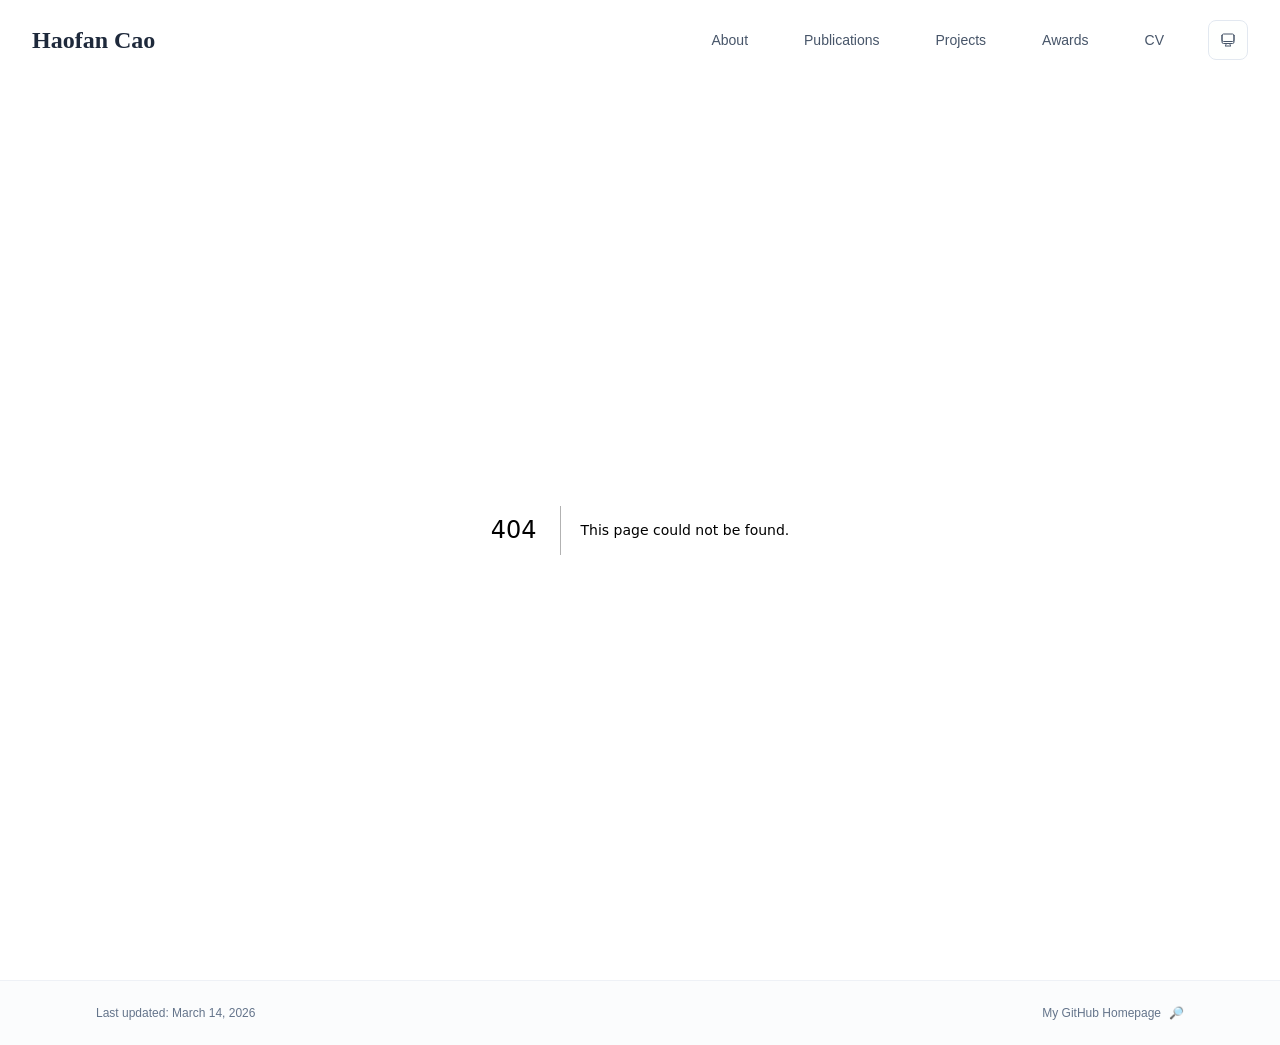
==== commit 26064eca: "v1.0.3 @ March 19, 20206" ====
--- a/404/index.html
+++ b/404/index.html
@@ -1,4 +1,4 @@
-<!DOCTYPE html><html lang="en" class="scroll-smooth"><head><meta charSet="utf-8"/><meta name="viewport" content="width=device-width, initial-scale=1"/><link rel="stylesheet" href="/_next/static/css/92b53c90e215dddf.css" data-precedence="next"/><link rel="preload" as="script" fetchPriority="low" href="/_next/static/chunks/webpack-af78f5c2c11af041.js"/><script src="/_next/static/chunks/4bd1b696-70b6d399998de86a.js" async=""></script><script src="/_next/static/chunks/684-5aaa8290a129f299.js" async=""></script><script src="/_next/static/chunks/main-app-6efc9296d5062d19.js" async=""></script><script src="/_next/static/chunks/17-9c04c9413a9f9f1f.js" async=""></script><script src="/_next/static/chunks/874-6cc630662f3664af.js" async=""></script><script src="/_next/static/chunks/862-15038af301665bb3.js" async=""></script><script src="/_next/static/chunks/app/layout-22f9a15f3161354b.js" async=""></script><meta name="robots" content="noindex"/><title>404: This page could not be found.</title><link rel="icon" href="/favicon.svg" type="image/svg+xml"/><link rel="dns-prefetch" href="https://google-fonts.jialeliu.com"/><link rel="preconnect" href="https://google-fonts.jialeliu.com" crossorigin=""/><link rel="preload" as="style" href="https://google-fonts.jialeliu.com/css2?family=Inter:wght@300;400;500;600;700&amp;family=Crimson+Text:ital,wght@0,400;0,600;1,400&amp;display=swap"/><link rel="stylesheet" id="gfonts-css" href="https://google-fonts.jialeliu.com/css2?family=Inter:wght@300;400;500;600;700&amp;family=Crimson+Text:ital,wght@0,400;0,600;1,400&amp;display=swap" media="print"/><script>
+<!DOCTYPE html><html lang="en" class="scroll-smooth"><head><meta charSet="utf-8"/><meta name="viewport" content="width=device-width, initial-scale=1"/><link rel="stylesheet" href="/_next/static/css/7313a080a2ae9e5b.css" data-precedence="next"/><link rel="preload" as="script" fetchPriority="low" href="/_next/static/chunks/webpack-453cfa65acb2a8a8.js"/><script src="/_next/static/chunks/4bd1b696-70b6d399998de86a.js" async=""></script><script src="/_next/static/chunks/684-5aaa8290a129f299.js" async=""></script><script src="/_next/static/chunks/main-app-6efc9296d5062d19.js" async=""></script><script src="/_next/static/chunks/17-9c04c9413a9f9f1f.js" async=""></script><script src="/_next/static/chunks/874-6cc630662f3664af.js" async=""></script><script src="/_next/static/chunks/862-15038af301665bb3.js" async=""></script><script src="/_next/static/chunks/app/layout-1cc4c87c41780dfc.js" async=""></script><meta name="robots" content="noindex"/><title>404: This page could not be found.</title><link rel="icon" href="/favicon.svg" type="image/svg+xml"/><link rel="dns-prefetch" href="https://google-fonts.jialeliu.com"/><link rel="preconnect" href="https://google-fonts.jialeliu.com" crossorigin=""/><link rel="preload" as="style" href="https://google-fonts.jialeliu.com/css2?family=Inter:wght@300;400;500;600;700&amp;family=Crimson+Text:ital,wght@0,400;0,600;1,400&amp;display=swap"/><link rel="stylesheet" id="gfonts-css" href="https://google-fonts.jialeliu.com/css2?family=Inter:wght@300;400;500;600;700&amp;family=Crimson+Text:ital,wght@0,400;0,600;1,400&amp;display=swap" media="print"/><script>
               (function(){
                 var l = document.getElementById('gfonts-css');
                 if (!l) return;
@@ -21,4 +21,4 @@
                 root.classList.add('light');
                 root.setAttribute('data-theme', 'light');
               }
-            </script><title>Haofan Cao</title><meta name="description" content="Undergraduate student at the University of Leeds."/><meta name="author" content="Haofan Cao"/><meta name="keywords" content="Haofan Cao,PhD,Research,University of Leeds"/><meta name="creator" content="Haofan Cao"/><meta name="publisher" content="Haofan Cao"/><meta property="og:title" content="Haofan Cao"/><meta property="og:description" content="Undergraduate student at the University of Leeds."/><meta property="og:site_name" content="Haofan Cao&#x27;s Academic Website"/><meta property="og:locale" content="en_US"/><meta property="og:type" content="website"/><meta name="twitter:card" content="summary"/><meta name="twitter:title" content="Haofan Cao"/><meta name="twitter:description" content="Undergraduate student at the University of Leeds."/><link rel="icon" href="/favicon.svg"/><script>document.querySelectorAll('body link[rel="icon"], body link[rel="apple-touch-icon"]').forEach(el => document.head.appendChild(el))</script><script src="/_next/static/chunks/polyfills-42372ed130431b0a.js" noModule=""></script></head><body class="font-sans antialiased"><div style="visibility:hidden"><nav class="fixed top-0 left-0 right-0 z-50" data-headlessui-state=""><div class="transition-all duration-300 ease-out bg-transparent" style="transform:translateY(-100px)"><div class="max-w-7xl mx-auto px-4 sm:px-6 lg:px-8"><div class="flex justify-between items-center h-16 lg:h-20"><div class="flex-shrink-0" tabindex="0"><a class="text-xl lg:text-2xl font-serif font-semibold text-primary hover:text-accent transition-colors duration-200" href="/">Haofan Cao</a></div><div class="hidden lg:block"><div class="ml-10 flex items-center space-x-8"><div class="flex items-baseline space-x-8"><a class="relative px-3 py-2 text-sm font-medium transition-all duration-200 rounded hover:bg-accent/10 hover:shadow-sm text-neutral-600 hover:text-primary" href="/"><span class="relative z-10">About</span></a><a class="relative px-3 py-2 text-sm font-medium transition-all duration-200 rounded hover:bg-accent/10 hover:shadow-sm text-neutral-600 hover:text-primary" href="/publications/"><span class="relative z-10">Publications</span></a><a class="relative px-3 py-2 text-sm font-medium transition-all duration-200 rounded hover:bg-accent/10 hover:shadow-sm text-neutral-600 hover:text-primary" href="/teaching/"><span class="relative z-10">Teaching</span></a><a class="relative px-3 py-2 text-sm font-medium transition-all duration-200 rounded hover:bg-accent/10 hover:shadow-sm text-neutral-600 hover:text-primary" href="/awards/"><span class="relative z-10">Awards</span></a><a class="relative px-3 py-2 text-sm font-medium transition-all duration-200 rounded hover:bg-accent/10 hover:shadow-sm text-neutral-600 hover:text-primary" href="/services/"><span class="relative z-10">Services</span></a><a class="relative px-3 py-2 text-sm font-medium transition-all duration-200 rounded hover:bg-accent/10 hover:shadow-sm text-neutral-600 hover:text-primary" href="/cv/"><span class="relative z-10">CV</span></a></div><div class="flex items-center justify-center w-10 h-10 rounded-lg border border-neutral-200 dark:border-[rgba(148,163,184,0.24)] bg-background dark:bg-neutral-800"><div class="w-4 h-4 rounded-full bg-neutral-300 animate-pulse"></div></div></div></div><div class="lg:hidden flex items-center space-x-2"><div class="flex items-center justify-center w-10 h-10 rounded-lg border border-neutral-200 dark:border-[rgba(148,163,184,0.24)] bg-background dark:bg-neutral-800"><div class="w-4 h-4 rounded-full bg-neutral-300 animate-pulse"></div></div><button class="inline-flex items-center justify-center p-2 rounded-md text-neutral-600 hover:text-primary hover:bg-neutral-100 dark:hover:bg-neutral-800 focus:outline-none focus:ring-2 focus:ring-inset focus:ring-accent transition-colors duration-200" id="headlessui-disclosure-button-«R5pdb»" type="button" aria-expanded="false" data-headlessui-state=""><span class="sr-only">Open main menu</span><div><svg xmlns="http://www.w3.org/2000/svg" fill="none" viewBox="0 0 24 24" stroke-width="1.5" stroke="currentColor" aria-hidden="true" data-slot="icon" class="block h-6 w-6"><path stroke-linecap="round" stroke-linejoin="round" d="M3.75 6.75h16.5M3.75 12h16.5m-16.5 5.25h16.5"></path></svg></div></button></div></div></div></div></nav><main class="min-h-screen pt-16 lg:pt-20"><div style="font-family:system-ui,&quot;Segoe UI&quot;,Roboto,Helvetica,Arial,sans-serif,&quot;Apple Color Emoji&quot;,&quot;Segoe UI Emoji&quot;;height:100vh;text-align:center;display:flex;flex-direction:column;align-items:center;justify-content:center"><div><style>body{color:#000;background:#fff;margin:0}.next-error-h1{border-right:1px solid rgba(0,0,0,.3)}@media (prefers-color-scheme:dark){body{color:#fff;background:#000}.next-error-h1{border-right:1px solid rgba(255,255,255,.3)}}</style><h1 class="next-error-h1" style="display:inline-block;margin:0 20px 0 0;padding:0 23px 0 0;font-size:24px;font-weight:500;vertical-align:top;line-height:49px">404</h1><div style="display:inline-block"><h2 style="font-size:14px;font-weight:400;line-height:49px;margin:0">This page could not be found.</h2></div></div></div><!--$--><!--/$--><!--$--><!--/$--></main><footer class="border-t border-neutral-200/50 bg-neutral-50/50 dark:bg-neutral-900/50 dark:border-neutral-700/50"><div class="max-w-6xl mx-auto px-4 sm:px-6 lg:px-8 py-6"><div class="flex flex-col sm:flex-row justify-between items-center gap-2"><p class="text-xs text-neutral-500">Last updated: <!-- -->February 17, 2026</p><p class="text-xs text-neutral-500 flex items-center"><a href="https://github.com/xyjoey/PRISM" target="_blank" rel="noopener noreferrer">Built with PRISM</a><span class="ml-2">🚀</span></p></div></div></footer></div><script src="/_next/static/chunks/webpack-af78f5c2c11af041.js" async=""></script><script>(self.__next_f=self.__next_f||[]).push([0])</script><script>self.__next_f.push([1,"1:\"$Sreact.fragment\"\n2:I[3719,[\"17\",\"static/chunks/17-9c04c9413a9f9f1f.js\",\"874\",\"static/chunks/874-6cc630662f3664af.js\",\"862\",\"static/chunks/862-15038af301665bb3.js\",\"177\",\"static/chunks/app/layout-22f9a15f3161354b.js\"],\"ThemeProvider\"]\n3:I[768,[\"17\",\"static/chunks/17-9c04c9413a9f9f1f.js\",\"874\",\"static/chunks/874-6cc630662f3664af.js\",\"862\",\"static/chunks/862-15038af301665bb3.js\",\"177\",\"static/chunks/app/layout-22f9a15f3161354b.js\"],\"default\"]\n4:I[7555,[],\"\"]\n5:I[1295,[],\"\"]\n6:I[2548,[\"17\",\"static/chunks/17-9c04c9413a9f9f1f.js\",\"874\",\"static/chunks/874-6cc630662f3664af.js\",\"862\",\"static/chunks/862-15038af301665bb3.js\",\"177\",\"static/chunks/app/layout-22f9a15f3161354b.js\"],\"default\"]\n7:I[9665,[],\"MetadataBoundary\"]\n9:I[9665,[],\"OutletBoundary\"]\nc:I[4911,[],\"AsyncMetadataOutlet\"]\ne:I[9665,[],\"ViewportBoundary\"]\n10:I[6614,[],\"\"]\n:HL[\"/_next/static/css/92b53c90e215dddf.css\",\"style\"]\n"])</script><script>self.__next_f.push([1,"0:{\"P\":null,\"b\":\"3AR82R3_6hFWNsczOx-MH\",\"p\":\"\",\"c\":[\"\",\"_not-found\",\"\"],\"i\":false,\"f\":[[[\"\",{\"children\":[\"/_not-found\",{\"children\":[\"__PAGE__\",{}]}]},\"$undefined\",\"$undefined\",true],[\"\",[\"$\",\"$1\",\"c\",{\"children\":[[[\"$\",\"link\",\"0\",{\"rel\":\"stylesheet\",\"href\":\"/_next/static/css/92b53c90e215dddf.css\",\"precedence\":\"next\",\"crossOrigin\":\"$undefined\",\"nonce\":\"$undefined\"}]],[\"$\",\"html\",null,{\"lang\":\"en\",\"className\":\"scroll-smooth\",\"suppressHydrationWarning\":true,\"children\":[[\"$\",\"head\",null,{\"children\":[[\"$\",\"link\",null,{\"rel\":\"icon\",\"href\":\"/favicon.svg\",\"type\":\"image/svg+xml\"}],[\"$\",\"link\",null,{\"rel\":\"dns-prefetch\",\"href\":\"https://google-fonts.jialeliu.com\"}],[\"$\",\"link\",null,{\"rel\":\"preconnect\",\"href\":\"https://google-fonts.jialeliu.com\",\"crossOrigin\":\"\"}],[\"$\",\"link\",null,{\"rel\":\"preload\",\"as\":\"style\",\"href\":\"https://google-fonts.jialeliu.com/css2?family=Inter:wght@300;400;500;600;700\u0026family=Crimson+Text:ital,wght@0,400;0,600;1,400\u0026display=swap\"}],[\"$\",\"link\",null,{\"rel\":\"stylesheet\",\"id\":\"gfonts-css\",\"href\":\"https://google-fonts.jialeliu.com/css2?family=Inter:wght@300;400;500;600;700\u0026family=Crimson+Text:ital,wght@0,400;0,600;1,400\u0026display=swap\",\"media\":\"print\"}],[\"$\",\"script\",null,{\"dangerouslySetInnerHTML\":{\"__html\":\"\\n              (function(){\\n                var l = document.getElementById('gfonts-css');\\n                if (!l) return;\\n                if (l.media !== 'all') {\\n                  l.addEventListener('load', function(){ try { l.media = 'all'; } catch(e){} });\\n                }\\n              })();\\n            \"}}],[\"$\",\"noscript\",null,{\"children\":[\"$\",\"link\",null,{\"rel\":\"stylesheet\",\"href\":\"https://google-fonts.jialeliu.com/css2?family=Inter:wght@300;400;500;600;700\u0026family=Crimson+Text:ital,wght@0,400;0,600;1,400\u0026display=swap\"}]}],[\"$\",\"script\",null,{\"dangerouslySetInnerHTML\":{\"__html\":\"\\n              try {\\n                const theme = localStorage.getItem('theme-storage');\\n                const parsed = theme ? JSON.parse(theme) : null;\\n                const setting = parsed?.state?.theme || 'system';\\n                const prefersDark = typeof window !== 'undefined' \u0026\u0026 window.matchMedia \u0026\u0026 window.matchMedia('(prefers-color-scheme: dark)').matches;\\n                const effective = setting === 'dark' ? 'dark' : (setting === 'light' ? 'light' : (prefersDark ? 'dark' : 'light'));\\n                var root = document.documentElement;\\n                root.classList.add(effective);\\n                root.setAttribute('data-theme', effective);\\n              } catch (e) {\\n                var root = document.documentElement;\\n                root.classList.add('light');\\n                root.setAttribute('data-theme', 'light');\\n              }\\n            \"}}]]}],[\"$\",\"body\",null,{\"className\":\"font-sans antialiased\",\"children\":[\"$\",\"$L2\",null,{\"children\":[[\"$\",\"$L3\",null,{\"items\":[{\"title\":\"About\",\"type\":\"page\",\"target\":\"about\",\"href\":\"/\"},{\"title\":\"Publications\",\"type\":\"page\",\"target\":\"publications\",\"href\":\"/publications\"},{\"title\":\"Teaching\",\"type\":\"page\",\"target\":\"teaching\",\"href\":\"/teaching\"},{\"title\":\"Awards\",\"type\":\"page\",\"target\":\"awards\",\"href\":\"/awards\"},{\"title\":\"Services\",\"type\":\"page\",\"target\":\"services\",\"href\":\"/services\"},{\"title\":\"CV\",\"type\":\"page\",\"target\":\"cv\",\"href\":\"/cv\"}],\"siteTitle\":\"Haofan Cao\",\"enableOnePageMode\":false}],[\"$\",\"main\",null,{\"className\":\"min-h-screen pt-16 lg:pt-20\",\"children\":[\"$\",\"$L4\",null,{\"parallelRouterKey\":\"children\",\"error\":\"$undefined\",\"errorStyles\":\"$undefined\",\"errorScripts\":\"$undefined\",\"template\":[\"$\",\"$L5\",null,{}],\"templateStyles\":\"$undefined\",\"templateScripts\":\"$undefined\",\"notFound\":[[[\"$\",\"title\",null,{\"children\":\"404: This page could not be found.\"}],[\"$\",\"div\",null,{\"style\":{\"fontFamily\":\"system-ui,\\\"Segoe UI\\\",Roboto,Helvetica,Arial,sans-serif,\\\"Apple Color Emoji\\\",\\\"Segoe UI Emoji\\\"\",\"height\":\"100vh\",\"textAlign\":\"center\",\"display\":\"flex\",\"flexDirection\":\"column\",\"alignItems\":\"center\",\"justifyContent\":\"center\"},\"children\":[\"$\",\"div\",null,{\"children\":[[\"$\",\"style\",null,{\"dangerouslySetInnerHTML\":{\"__html\":\"body{color:#000;background:#fff;margin:0}.next-error-h1{border-right:1px solid rgba(0,0,0,.3)}@media (prefers-color-scheme:dark){body{color:#fff;background:#000}.next-error-h1{border-right:1px solid rgba(255,255,255,.3)}}\"}}],[\"$\",\"h1\",null,{\"className\":\"next-error-h1\",\"style\":{\"display\":\"inline-block\",\"margin\":\"0 20px 0 0\",\"padding\":\"0 23px 0 0\",\"fontSize\":24,\"fontWeight\":500,\"verticalAlign\":\"top\",\"lineHeight\":\"49px\"},\"children\":404}],[\"$\",\"div\",null,{\"style\":{\"display\":\"inline-block\"},\"children\":[\"$\",\"h2\",null,{\"style\":{\"fontSize\":14,\"fontWeight\":400,\"lineHeight\":\"49px\",\"margin\":0},\"children\":\"This page could not be found.\"}]}]]}]}]],[]],\"forbidden\":\"$undefined\",\"unauthorized\":\"$undefined\"}]}],[\"$\",\"$L6\",null,{\"lastUpdated\":\"February 17, 2026\"}]]}]}]]}]]}],{\"children\":[\"/_not-found\",[\"$\",\"$1\",\"c\",{\"children\":[null,[\"$\",\"$L4\",null,{\"parallelRouterKey\":\"children\",\"error\":\"$undefined\",\"errorStyles\":\"$undefined\",\"errorScripts\":\"$undefined\",\"template\":[\"$\",\"$L5\",null,{}],\"templateStyles\":\"$undefined\",\"templateScripts\":\"$undefined\",\"notFound\":\"$undefined\",\"forbidden\":\"$undefined\",\"unauthorized\":\"$undefined\"}]]}],{\"children\":[\"__PAGE__\",[\"$\",\"$1\",\"c\",{\"children\":[[[\"$\",\"title\",null,{\"children\":\"404: This page could not be found.\"}],[\"$\",\"div\",null,{\"style\":\"$0:f:0:1:1:props:children:1:props:children:1:props:children:props:children:1:props:children:props:notFound:0:1:props:style\",\"children\":[\"$\",\"div\",null,{\"children\":[[\"$\",\"style\",null,{\"dangerouslySetInnerHTML\":{\"__html\":\"body{color:#000;background:#fff;margin:0}.next-error-h1{border-right:1px solid rgba(0,0,0,.3)}@media (prefers-color-scheme:dark){body{color:#fff;background:#000}.next-error-h1{border-right:1px solid rgba(255,255,255,.3)}}\"}}],[\"$\",\"h1\",null,{\"className\":\"next-error-h1\",\"style\":\"$0:f:0:1:1:props:children:1:props:children:1:props:children:props:children:1:props:children:props:notFound:0:1:props:children:props:children:1:props:style\",\"children\":404}],[\"$\",\"div\",null,{\"style\":\"$0:f:0:1:1:props:children:1:props:children:1:props:children:props:children:1:props:children:props:notFound:0:1:props:children:props:children:2:props:style\",\"children\":[\"$\",\"h2\",null,{\"style\":\"$0:f:0:1:1:props:children:1:props:children:1:props:children:props:children:1:props:children:props:notFound:0:1:props:children:props:children:2:props:children:props:style\",\"children\":\"This page could not be found.\"}]}]]}]}]],[\"$\",\"$L7\",null,{\"children\":\"$L8\"}],null,[\"$\",\"$L9\",null,{\"children\":[\"$La\",\"$Lb\",[\"$\",\"$Lc\",null,{\"promise\":\"$@d\"}]]}]]}],{},null,false]},null,false]},null,false],[\"$\",\"$1\",\"h\",{\"children\":[[\"$\",\"meta\",null,{\"name\":\"robots\",\"content\":\"noindex\"}],[\"$\",\"$1\",\"Ek0zldbfgRzrDSV4JSviX\",{\"children\":[[\"$\",\"$Le\",null,{\"children\":\"$Lf\"}],null]}],null]}],false]],\"m\":\"$undefined\",\"G\":[\"$10\",\"$undefined\"],\"s\":false,\"S\":true}\n"])</script><script>self.__next_f.push([1,"11:\"$Sreact.suspense\"\n12:I[4911,[],\"AsyncMetadata\"]\n8:[\"$\",\"$11\",null,{\"fallback\":null,\"children\":[\"$\",\"$L12\",null,{\"promise\":\"$@13\"}]}]\n"])</script><script>self.__next_f.push([1,"b:null\n"])</script><script>self.__next_f.push([1,"f:[[\"$\",\"meta\",\"0\",{\"charSet\":\"utf-8\"}],[\"$\",\"meta\",\"1\",{\"name\":\"viewport\",\"content\":\"width=device-width, initial-scale=1\"}]]\na:null\n"])</script><script>self.__next_f.push([1,"13:{\"metadata\":[[\"$\",\"title\",\"0\",{\"children\":\"Haofan Cao\"}],[\"$\",\"meta\",\"1\",{\"name\":\"description\",\"content\":\"Undergraduate student at the University of Leeds.\"}],[\"$\",\"meta\",\"2\",{\"name\":\"author\",\"content\":\"Haofan Cao\"}],[\"$\",\"meta\",\"3\",{\"name\":\"keywords\",\"content\":\"Haofan Cao,PhD,Research,University of Leeds\"}],[\"$\",\"meta\",\"4\",{\"name\":\"creator\",\"content\":\"Haofan Cao\"}],[\"$\",\"meta\",\"5\",{\"name\":\"publisher\",\"content\":\"Haofan Cao\"}],[\"$\",\"meta\",\"6\",{\"property\":\"og:title\",\"content\":\"Haofan Cao\"}],[\"$\",\"meta\",\"7\",{\"property\":\"og:description\",\"content\":\"Undergraduate student at the University of Leeds.\"}],[\"$\",\"meta\",\"8\",{\"property\":\"og:site_name\",\"content\":\"Haofan Cao's Academic Website\"}],[\"$\",\"meta\",\"9\",{\"property\":\"og:locale\",\"content\":\"en_US\"}],[\"$\",\"meta\",\"10\",{\"property\":\"og:type\",\"content\":\"website\"}],[\"$\",\"meta\",\"11\",{\"name\":\"twitter:card\",\"content\":\"summary\"}],[\"$\",\"meta\",\"12\",{\"name\":\"twitter:title\",\"content\":\"Haofan Cao\"}],[\"$\",\"meta\",\"13\",{\"name\":\"twitter:description\",\"content\":\"Undergraduate student at the University of Leeds.\"}],[\"$\",\"link\",\"14\",{\"rel\":\"icon\",\"href\":\"/favicon.svg\"}]],\"error\":null,\"digest\":\"$undefined\"}\nd:{\"metadata\":\"$13:metadata\",\"error\":null,\"digest\":\"$undefined\"}\n"])</script></body></html>+            </script><title>Haofan Cao</title><meta name="description" content="Undergraduate student at the University of Leeds."/><meta name="author" content="Haofan Cao"/><meta name="keywords" content="Haofan Cao,Undergraduate Student,University of Leeds ,  Southwest Jiaotong University"/><meta name="creator" content="Haofan Cao"/><meta name="publisher" content="Haofan Cao"/><meta property="og:title" content="Haofan Cao"/><meta property="og:description" content="Undergraduate student at the University of Leeds."/><meta property="og:site_name" content="Haofan Cao&#x27;s Academic Website"/><meta property="og:locale" content="en_US"/><meta property="og:type" content="website"/><meta name="twitter:card" content="summary"/><meta name="twitter:title" content="Haofan Cao"/><meta name="twitter:description" content="Undergraduate student at the University of Leeds."/><link rel="icon" href="/favicon.svg"/><script>document.querySelectorAll('body link[rel="icon"], body link[rel="apple-touch-icon"]').forEach(el => document.head.appendChild(el))</script><script src="/_next/static/chunks/polyfills-42372ed130431b0a.js" noModule=""></script></head><body class="font-sans antialiased"><div style="visibility:hidden"><nav class="fixed top-0 left-0 right-0 z-50" data-headlessui-state=""><div class="transition-all duration-300 ease-out bg-transparent" style="transform:translateY(-100px)"><div class="max-w-7xl mx-auto px-4 sm:px-6 lg:px-8"><div class="flex justify-between items-center h-16 lg:h-20"><div class="flex-shrink-0" tabindex="0"><a class="text-xl lg:text-2xl font-serif font-semibold text-primary hover:text-accent transition-colors duration-200" href="/">Haofan Cao</a></div><div class="hidden lg:block"><div class="ml-10 flex items-center space-x-8"><div class="flex items-baseline space-x-8"><a class="relative px-3 py-2 text-sm font-medium transition-all duration-200 rounded hover:bg-accent/10 hover:shadow-sm text-neutral-600 hover:text-primary" href="/"><span class="relative z-10">About</span></a><a class="relative px-3 py-2 text-sm font-medium transition-all duration-200 rounded hover:bg-accent/10 hover:shadow-sm text-neutral-600 hover:text-primary" href="/publications/"><span class="relative z-10">Publications</span></a><a class="relative px-3 py-2 text-sm font-medium transition-all duration-200 rounded hover:bg-accent/10 hover:shadow-sm text-neutral-600 hover:text-primary" href="/projects/"><span class="relative z-10">Projects</span></a><a class="relative px-3 py-2 text-sm font-medium transition-all duration-200 rounded hover:bg-accent/10 hover:shadow-sm text-neutral-600 hover:text-primary" href="/awards/"><span class="relative z-10">Awards</span></a><a class="relative px-3 py-2 text-sm font-medium transition-all duration-200 rounded hover:bg-accent/10 hover:shadow-sm text-neutral-600 hover:text-primary" href="/cv/"><span class="relative z-10">CV</span></a></div><div class="flex items-center justify-center w-10 h-10 rounded-lg border border-neutral-200 dark:border-[rgba(148,163,184,0.24)] bg-background dark:bg-neutral-800"><div class="w-4 h-4 rounded-full bg-neutral-300 animate-pulse"></div></div></div></div><div class="lg:hidden flex items-center space-x-2"><div class="flex items-center justify-center w-10 h-10 rounded-lg border border-neutral-200 dark:border-[rgba(148,163,184,0.24)] bg-background dark:bg-neutral-800"><div class="w-4 h-4 rounded-full bg-neutral-300 animate-pulse"></div></div><button class="inline-flex items-center justify-center p-2 rounded-md text-neutral-600 hover:text-primary hover:bg-neutral-100 dark:hover:bg-neutral-800 focus:outline-none focus:ring-2 focus:ring-inset focus:ring-accent transition-colors duration-200" id="headlessui-disclosure-button-«R5pdb»" type="button" aria-expanded="false" data-headlessui-state=""><span class="sr-only">Open main menu</span><div><svg xmlns="http://www.w3.org/2000/svg" fill="none" viewBox="0 0 24 24" stroke-width="1.5" stroke="currentColor" aria-hidden="true" data-slot="icon" class="block h-6 w-6"><path stroke-linecap="round" stroke-linejoin="round" d="M3.75 6.75h16.5M3.75 12h16.5m-16.5 5.25h16.5"></path></svg></div></button></div></div></div></div></nav><main class="min-h-screen pt-16 lg:pt-20"><div style="font-family:system-ui,&quot;Segoe UI&quot;,Roboto,Helvetica,Arial,sans-serif,&quot;Apple Color Emoji&quot;,&quot;Segoe UI Emoji&quot;;height:100vh;text-align:center;display:flex;flex-direction:column;align-items:center;justify-content:center"><div><style>body{color:#000;background:#fff;margin:0}.next-error-h1{border-right:1px solid rgba(0,0,0,.3)}@media (prefers-color-scheme:dark){body{color:#fff;background:#000}.next-error-h1{border-right:1px solid rgba(255,255,255,.3)}}</style><h1 class="next-error-h1" style="display:inline-block;margin:0 20px 0 0;padding:0 23px 0 0;font-size:24px;font-weight:500;vertical-align:top;line-height:49px">404</h1><div style="display:inline-block"><h2 style="font-size:14px;font-weight:400;line-height:49px;margin:0">This page could not be found.</h2></div></div></div><!--$--><!--/$--><!--$--><!--/$--></main><footer class="border-t border-neutral-200/50 bg-neutral-50/50 dark:bg-neutral-900/50 dark:border-neutral-700/50"><div class="max-w-6xl mx-auto px-4 sm:px-6 lg:px-8 py-6"><div class="flex flex-col sm:flex-row justify-between items-center gap-2"><p class="text-xs text-neutral-500">Last updated: <!-- -->March 14, 2026</p><p class="text-xs text-neutral-500 flex items-center"><a href="https://github.com/HaofanCao" target="_blank" rel="noopener noreferrer">My GitHub Homepage</a><span class="ml-2">🔎</span></p></div></div></footer></div><script src="/_next/static/chunks/webpack-453cfa65acb2a8a8.js" async=""></script><script>(self.__next_f=self.__next_f||[]).push([0])</script><script>self.__next_f.push([1,"1:\"$Sreact.fragment\"\n2:I[3719,[\"17\",\"static/chunks/17-9c04c9413a9f9f1f.js\",\"874\",\"static/chunks/874-6cc630662f3664af.js\",\"862\",\"static/chunks/862-15038af301665bb3.js\",\"177\",\"static/chunks/app/layout-1cc4c87c41780dfc.js\"],\"ThemeProvider\"]\n3:I[768,[\"17\",\"static/chunks/17-9c04c9413a9f9f1f.js\",\"874\",\"static/chunks/874-6cc630662f3664af.js\",\"862\",\"static/chunks/862-15038af301665bb3.js\",\"177\",\"static/chunks/app/layout-1cc4c87c41780dfc.js\"],\"default\"]\n4:I[7555,[],\"\"]\n5:I[1295,[],\"\"]\n6:I[2548,[\"17\",\"static/chunks/17-9c04c9413a9f9f1f.js\",\"874\",\"static/chunks/874-6cc630662f3664af.js\",\"862\",\"static/chunks/862-15038af301665bb3.js\",\"177\",\"static/chunks/app/layout-1cc4c87c41780dfc.js\"],\"default\"]\n7:I[9665,[],\"MetadataBoundary\"]\n9:I[9665,[],\"OutletBoundary\"]\nc:I[4911,[],\"AsyncMetadataOutlet\"]\ne:I[9665,[],\"ViewportBoundary\"]\n10:I[6614,[],\"\"]\n:HL[\"/_next/static/css/7313a080a2ae9e5b.css\",\"style\"]\n"])</script><script>self.__next_f.push([1,"0:{\"P\":null,\"b\":\"z6VOSw4qWNaaGRHoJdnlj\",\"p\":\"\",\"c\":[\"\",\"_not-found\",\"\"],\"i\":false,\"f\":[[[\"\",{\"children\":[\"/_not-found\",{\"children\":[\"__PAGE__\",{}]}]},\"$undefined\",\"$undefined\",true],[\"\",[\"$\",\"$1\",\"c\",{\"children\":[[[\"$\",\"link\",\"0\",{\"rel\":\"stylesheet\",\"href\":\"/_next/static/css/7313a080a2ae9e5b.css\",\"precedence\":\"next\",\"crossOrigin\":\"$undefined\",\"nonce\":\"$undefined\"}]],[\"$\",\"html\",null,{\"lang\":\"en\",\"className\":\"scroll-smooth\",\"suppressHydrationWarning\":true,\"children\":[[\"$\",\"head\",null,{\"children\":[[\"$\",\"link\",null,{\"rel\":\"icon\",\"href\":\"/favicon.svg\",\"type\":\"image/svg+xml\"}],[\"$\",\"link\",null,{\"rel\":\"dns-prefetch\",\"href\":\"https://google-fonts.jialeliu.com\"}],[\"$\",\"link\",null,{\"rel\":\"preconnect\",\"href\":\"https://google-fonts.jialeliu.com\",\"crossOrigin\":\"\"}],[\"$\",\"link\",null,{\"rel\":\"preload\",\"as\":\"style\",\"href\":\"https://google-fonts.jialeliu.com/css2?family=Inter:wght@300;400;500;600;700\u0026family=Crimson+Text:ital,wght@0,400;0,600;1,400\u0026display=swap\"}],[\"$\",\"link\",null,{\"rel\":\"stylesheet\",\"id\":\"gfonts-css\",\"href\":\"https://google-fonts.jialeliu.com/css2?family=Inter:wght@300;400;500;600;700\u0026family=Crimson+Text:ital,wght@0,400;0,600;1,400\u0026display=swap\",\"media\":\"print\"}],[\"$\",\"script\",null,{\"dangerouslySetInnerHTML\":{\"__html\":\"\\n              (function(){\\n                var l = document.getElementById('gfonts-css');\\n                if (!l) return;\\n                if (l.media !== 'all') {\\n                  l.addEventListener('load', function(){ try { l.media = 'all'; } catch(e){} });\\n                }\\n              })();\\n            \"}}],[\"$\",\"noscript\",null,{\"children\":[\"$\",\"link\",null,{\"rel\":\"stylesheet\",\"href\":\"https://google-fonts.jialeliu.com/css2?family=Inter:wght@300;400;500;600;700\u0026family=Crimson+Text:ital,wght@0,400;0,600;1,400\u0026display=swap\"}]}],[\"$\",\"script\",null,{\"dangerouslySetInnerHTML\":{\"__html\":\"\\n              try {\\n                const theme = localStorage.getItem('theme-storage');\\n                const parsed = theme ? JSON.parse(theme) : null;\\n                const setting = parsed?.state?.theme || 'system';\\n                const prefersDark = typeof window !== 'undefined' \u0026\u0026 window.matchMedia \u0026\u0026 window.matchMedia('(prefers-color-scheme: dark)').matches;\\n                const effective = setting === 'dark' ? 'dark' : (setting === 'light' ? 'light' : (prefersDark ? 'dark' : 'light'));\\n                var root = document.documentElement;\\n                root.classList.add(effective);\\n                root.setAttribute('data-theme', effective);\\n              } catch (e) {\\n                var root = document.documentElement;\\n                root.classList.add('light');\\n                root.setAttribute('data-theme', 'light');\\n              }\\n            \"}}]]}],[\"$\",\"body\",null,{\"className\":\"font-sans antialiased\",\"children\":[\"$\",\"$L2\",null,{\"children\":[[\"$\",\"$L3\",null,{\"items\":[{\"title\":\"About\",\"type\":\"page\",\"target\":\"about\",\"href\":\"/\"},{\"title\":\"Publications\",\"type\":\"page\",\"target\":\"publications\",\"href\":\"/publications\"},{\"title\":\"Projects\",\"type\":\"page\",\"target\":\"projects\",\"href\":\"/projects\"},{\"title\":\"Awards\",\"type\":\"page\",\"target\":\"awards\",\"href\":\"/awards\"},{\"title\":\"CV\",\"type\":\"page\",\"target\":\"cv\",\"href\":\"/cv\"}],\"siteTitle\":\"Haofan Cao\",\"enableOnePageMode\":false}],[\"$\",\"main\",null,{\"className\":\"min-h-screen pt-16 lg:pt-20\",\"children\":[\"$\",\"$L4\",null,{\"parallelRouterKey\":\"children\",\"error\":\"$undefined\",\"errorStyles\":\"$undefined\",\"errorScripts\":\"$undefined\",\"template\":[\"$\",\"$L5\",null,{}],\"templateStyles\":\"$undefined\",\"templateScripts\":\"$undefined\",\"notFound\":[[[\"$\",\"title\",null,{\"children\":\"404: This page could not be found.\"}],[\"$\",\"div\",null,{\"style\":{\"fontFamily\":\"system-ui,\\\"Segoe UI\\\",Roboto,Helvetica,Arial,sans-serif,\\\"Apple Color Emoji\\\",\\\"Segoe UI Emoji\\\"\",\"height\":\"100vh\",\"textAlign\":\"center\",\"display\":\"flex\",\"flexDirection\":\"column\",\"alignItems\":\"center\",\"justifyContent\":\"center\"},\"children\":[\"$\",\"div\",null,{\"children\":[[\"$\",\"style\",null,{\"dangerouslySetInnerHTML\":{\"__html\":\"body{color:#000;background:#fff;margin:0}.next-error-h1{border-right:1px solid rgba(0,0,0,.3)}@media (prefers-color-scheme:dark){body{color:#fff;background:#000}.next-error-h1{border-right:1px solid rgba(255,255,255,.3)}}\"}}],[\"$\",\"h1\",null,{\"className\":\"next-error-h1\",\"style\":{\"display\":\"inline-block\",\"margin\":\"0 20px 0 0\",\"padding\":\"0 23px 0 0\",\"fontSize\":24,\"fontWeight\":500,\"verticalAlign\":\"top\",\"lineHeight\":\"49px\"},\"children\":404}],[\"$\",\"div\",null,{\"style\":{\"display\":\"inline-block\"},\"children\":[\"$\",\"h2\",null,{\"style\":{\"fontSize\":14,\"fontWeight\":400,\"lineHeight\":\"49px\",\"margin\":0},\"children\":\"This page could not be found.\"}]}]]}]}]],[]],\"forbidden\":\"$undefined\",\"unauthorized\":\"$undefined\"}]}],[\"$\",\"$L6\",null,{\"lastUpdated\":\"March 14, 2026\"}]]}]}]]}]]}],{\"children\":[\"/_not-found\",[\"$\",\"$1\",\"c\",{\"children\":[null,[\"$\",\"$L4\",null,{\"parallelRouterKey\":\"children\",\"error\":\"$undefined\",\"errorStyles\":\"$undefined\",\"errorScripts\":\"$undefined\",\"template\":[\"$\",\"$L5\",null,{}],\"templateStyles\":\"$undefined\",\"templateScripts\":\"$undefined\",\"notFound\":\"$undefined\",\"forbidden\":\"$undefined\",\"unauthorized\":\"$undefined\"}]]}],{\"children\":[\"__PAGE__\",[\"$\",\"$1\",\"c\",{\"children\":[[[\"$\",\"title\",null,{\"children\":\"404: This page could not be found.\"}],[\"$\",\"div\",null,{\"style\":\"$0:f:0:1:1:props:children:1:props:children:1:props:children:props:children:1:props:children:props:notFound:0:1:props:style\",\"children\":[\"$\",\"div\",null,{\"children\":[[\"$\",\"style\",null,{\"dangerouslySetInnerHTML\":{\"__html\":\"body{color:#000;background:#fff;margin:0}.next-error-h1{border-right:1px solid rgba(0,0,0,.3)}@media (prefers-color-scheme:dark){body{color:#fff;background:#000}.next-error-h1{border-right:1px solid rgba(255,255,255,.3)}}\"}}],[\"$\",\"h1\",null,{\"className\":\"next-error-h1\",\"style\":\"$0:f:0:1:1:props:children:1:props:children:1:props:children:props:children:1:props:children:props:notFound:0:1:props:children:props:children:1:props:style\",\"children\":404}],[\"$\",\"div\",null,{\"style\":\"$0:f:0:1:1:props:children:1:props:children:1:props:children:props:children:1:props:children:props:notFound:0:1:props:children:props:children:2:props:style\",\"children\":[\"$\",\"h2\",null,{\"style\":\"$0:f:0:1:1:props:children:1:props:children:1:props:children:props:children:1:props:children:props:notFound:0:1:props:children:props:children:2:props:children:props:style\",\"children\":\"This page could not be found.\"}]}]]}]}]],[\"$\",\"$L7\",null,{\"children\":\"$L8\"}],null,[\"$\",\"$L9\",null,{\"children\":[\"$La\",\"$Lb\",[\"$\",\"$Lc\",null,{\"promise\":\"$@d\"}]]}]]}],{},null,false]},null,false]},null,false],[\"$\",\"$1\",\"h\",{\"children\":[[\"$\",\"meta\",null,{\"name\":\"robots\",\"content\":\"noindex\"}],[\"$\",\"$1\",\"1u6aJE_sbwUcWwPT9qJKJ\",{\"children\":[[\"$\",\"$Le\",null,{\"children\":\"$Lf\"}],null]}],null]}],false]],\"m\":\"$undefined\",\"G\":[\"$10\",\"$undefined\"],\"s\":false,\"S\":true}\n"])</script><script>self.__next_f.push([1,"11:\"$Sreact.suspense\"\n12:I[4911,[],\"AsyncMetadata\"]\n8:[\"$\",\"$11\",null,{\"fallback\":null,\"children\":[\"$\",\"$L12\",null,{\"promise\":\"$@13\"}]}]\n"])</script><script>self.__next_f.push([1,"b:null\n"])</script><script>self.__next_f.push([1,"f:[[\"$\",\"meta\",\"0\",{\"charSet\":\"utf-8\"}],[\"$\",\"meta\",\"1\",{\"name\":\"viewport\",\"content\":\"width=device-width, initial-scale=1\"}]]\na:null\n"])</script><script>self.__next_f.push([1,"13:{\"metadata\":[[\"$\",\"title\",\"0\",{\"children\":\"Haofan Cao\"}],[\"$\",\"meta\",\"1\",{\"name\":\"description\",\"content\":\"Undergraduate student at the University of Leeds.\"}],[\"$\",\"meta\",\"2\",{\"name\":\"author\",\"content\":\"Haofan Cao\"}],[\"$\",\"meta\",\"3\",{\"name\":\"keywords\",\"content\":\"Haofan Cao,Undergraduate Student,University of Leeds ,  Southwest Jiaotong University\"}],[\"$\",\"meta\",\"4\",{\"name\":\"creator\",\"content\":\"Haofan Cao\"}],[\"$\",\"meta\",\"5\",{\"name\":\"publisher\",\"content\":\"Haofan Cao\"}],[\"$\",\"meta\",\"6\",{\"property\":\"og:title\",\"content\":\"Haofan Cao\"}],[\"$\",\"meta\",\"7\",{\"property\":\"og:description\",\"content\":\"Undergraduate student at the University of Leeds.\"}],[\"$\",\"meta\",\"8\",{\"property\":\"og:site_name\",\"content\":\"Haofan Cao's Academic Website\"}],[\"$\",\"meta\",\"9\",{\"property\":\"og:locale\",\"content\":\"en_US\"}],[\"$\",\"meta\",\"10\",{\"property\":\"og:type\",\"content\":\"website\"}],[\"$\",\"meta\",\"11\",{\"name\":\"twitter:card\",\"content\":\"summary\"}],[\"$\",\"meta\",\"12\",{\"name\":\"twitter:title\",\"content\":\"Haofan Cao\"}],[\"$\",\"meta\",\"13\",{\"name\":\"twitter:description\",\"content\":\"Undergraduate student at the University of Leeds.\"}],[\"$\",\"link\",\"14\",{\"rel\":\"icon\",\"href\":\"/favicon.svg\"}]],\"error\":null,\"digest\":\"$undefined\"}\nd:{\"metadata\":\"$13:metadata\",\"error\":null,\"digest\":\"$undefined\"}\n"])</script></body></html>
--- a/_next/static/css/7313a080a2ae9e5b.css
+++ b/_next/static/css/7313a080a2ae9e5b.css
@@ -0,0 +1 @@
+/*! tailwindcss v4.1.10 | MIT License | https://tailwindcss.com */@layer properties{@supports (((-webkit-hyphens:none)) and (not (margin-trim:inline))) or ((-moz-orient:inline) and (not (color:rgb(from red r g b)))){*,::backdrop,:after,:before{--tw-translate-x:0;--tw-translate-y:0;--tw-translate-z:0;--tw-rotate-x:initial;--tw-rotate-y:initial;--tw-rotate-z:initial;--tw-skew-x:initial;--tw-skew-y:initial;--tw-space-y-reverse:0;--tw-space-x-reverse:0;--tw-border-style:solid;--tw-leading:initial;--tw-font-weight:initial;--tw-tracking:initial;--tw-shadow:0 0 #0000;--tw-shadow-color:initial;--tw-shadow-alpha:100%;--tw-inset-shadow:0 0 #0000;--tw-inset-shadow-color:initial;--tw-inset-shadow-alpha:100%;--tw-ring-color:initial;--tw-ring-shadow:0 0 #0000;--tw-inset-ring-color:initial;--tw-inset-ring-shadow:0 0 #0000;--tw-ring-inset:initial;--tw-ring-offset-width:0px;--tw-ring-offset-color:#fff;--tw-ring-offset-shadow:0 0 #0000;--tw-blur:initial;--tw-brightness:initial;--tw-contrast:initial;--tw-grayscale:initial;--tw-hue-rotate:initial;--tw-invert:initial;--tw-opacity:initial;--tw-saturate:initial;--tw-sepia:initial;--tw-drop-shadow:initial;--tw-drop-shadow-color:initial;--tw-drop-shadow-alpha:100%;--tw-drop-shadow-size:initial;--tw-backdrop-blur:initial;--tw-backdrop-brightness:initial;--tw-backdrop-contrast:initial;--tw-backdrop-grayscale:initial;--tw-backdrop-hue-rotate:initial;--tw-backdrop-invert:initial;--tw-backdrop-opacity:initial;--tw-backdrop-saturate:initial;--tw-backdrop-sepia:initial;--tw-duration:initial;--tw-ease:initial;--tw-scale-x:1;--tw-scale-y:1;--tw-scale-z:1}}}@layer theme{:host,:root{--font-sans:"Inter",-apple-system,BlinkMacSystemFont,"Segoe UI",Roboto,sans-serif;--color-red-50:oklch(97.1% .013 17.38);--color-red-400:oklch(70.4% .191 22.216);--color-red-600:oklch(57.7% .245 27.325);--color-red-900:oklch(39.6% .141 25.723);--color-neutral-950:oklch(14.5% 0 0);--color-white:#fff;--spacing:.25rem;--container-2xl:42rem;--container-3xl:48rem;--container-4xl:56rem;--container-6xl:72rem;--container-7xl:80rem;--text-xs:.75rem;--text-xs--line-height:calc(1/.75);--text-sm:.875rem;--text-sm--line-height:calc(1.25/.875);--text-base:1rem;--text-base--line-height:calc(1.5/1);--text-lg:1.125rem;--text-lg--line-height:calc(1.75/1.125);--text-xl:1.25rem;--text-xl--line-height:calc(1.75/1.25);--text-2xl:1.5rem;--text-2xl--line-height:calc(2/1.5);--text-3xl:1.875rem;--text-3xl--line-height:calc(2.25/1.875);--text-4xl:2.25rem;--text-4xl--line-height:calc(2.5/2.25);--font-weight-medium:500;--font-weight-semibold:600;--font-weight-bold:700;--leading-tight:1.25;--leading-relaxed:1.625;--radius-md:.375rem;--radius-lg:.5rem;--radius-xl:.75rem;--radius-2xl:1rem;--ease-out:cubic-bezier(0,0,.2,1);--animate-pulse:pulse 2s cubic-bezier(.4,0,.6,1)infinite;--blur-xl:24px;--aspect-video:16/9;--default-transition-duration:.15s;--default-transition-timing-function:cubic-bezier(.4,0,.2,1);--default-font-family:"Inter",-apple-system,BlinkMacSystemFont,"Segoe UI",Roboto,sans-serif;--default-mono-font-family:"SF Mono",Monaco,"Cascadia Code","Roboto Mono",Consolas,"Courier New",monospace;--line-height-normal:1.5;--shadow-glass:0 8px 32px 0 #1f26875e}}@layer base{*,::backdrop,:after,:before{box-sizing:border-box;border:0 solid;margin:0;padding:0}::file-selector-button{box-sizing:border-box;border:0 solid;margin:0;padding:0}:host,html{-webkit-text-size-adjust:100%;tab-size:4;line-height:1.5;font-family:var(--default-font-family,ui-sans-serif,system-ui,sans-serif,"Apple Color Emoji","Segoe UI Emoji","Segoe UI Symbol","Noto Color Emoji");font-feature-settings:var(--default-font-feature-settings,normal);font-variation-settings:var(--default-font-variation-settings,normal);-webkit-tap-highlight-color:transparent}hr{height:0;color:inherit;border-top-width:1px}abbr:where([title]){-webkit-text-decoration:underline dotted;text-decoration:underline dotted}h1,h2,h3,h4,h5,h6{font-size:inherit;font-weight:inherit}a{color:inherit;-webkit-text-decoration:inherit;text-decoration:inherit}b,strong{font-weight:bolder}code,kbd,pre,samp{font-family:var(--default-mono-font-family,ui-monospace,SFMono-Regular,Menlo,Monaco,Consolas,"Liberation Mono","Courier New",monospace);font-feature-settings:var(--default-mono-font-feature-settings,normal);font-variation-settings:var(--default-mono-font-variation-settings,normal);font-size:1em}small{font-size:80%}sub,sup{vertical-align:baseline;font-size:75%;line-height:0;position:relative}sub{bottom:-.25em}sup{top:-.5em}table{text-indent:0;border-color:inherit;border-collapse:collapse}:-moz-focusring{outline:auto}progress{vertical-align:baseline}summary{display:list-item}menu,ol,ul{list-style:none}audio,canvas,embed,iframe,img,object,svg,video{vertical-align:middle;display:block}img,video{max-width:100%;height:auto}button,input,optgroup,select,textarea{font:inherit;font-feature-settings:inherit;font-variation-settings:inherit;letter-spacing:inherit;color:inherit;opacity:1;background-color:#0000;border-radius:0}::file-selector-button{font:inherit;font-feature-settings:inherit;font-variation-settings:inherit;letter-spacing:inherit;color:inherit;opacity:1;background-color:#0000;border-radius:0}:where(select:is([multiple],[size])) optgroup{font-weight:bolder}:where(select:is([multiple],[size])) optgroup option{padding-inline-start:20px}::file-selector-button{margin-inline-end:4px}::placeholder{opacity:1}@supports (not ((-webkit-appearance:-apple-pay-button))) or (contain-intrinsic-size:1px){::placeholder{color:currentColor}@supports (color:color-mix(in lab,red,red)){::placeholder{color:color-mix(in oklab,currentcolor 50%,transparent)}}}textarea{resize:vertical}::-webkit-search-decoration{-webkit-appearance:none}::-webkit-date-and-time-value{min-height:1lh;text-align:inherit}::-webkit-datetime-edit{display:inline-flex}::-webkit-datetime-edit-fields-wrapper{padding:0}::-webkit-datetime-edit,::-webkit-datetime-edit-year-field{padding-block:0}::-webkit-datetime-edit-day-field,::-webkit-datetime-edit-month-field{padding-block:0}::-webkit-datetime-edit-hour-field,::-webkit-datetime-edit-minute-field{padding-block:0}::-webkit-datetime-edit-millisecond-field,::-webkit-datetime-edit-second-field{padding-block:0}::-webkit-datetime-edit-meridiem-field{padding-block:0}:-moz-ui-invalid{box-shadow:none}button,input:where([type=button],[type=reset],[type=submit]){appearance:button}::file-selector-button{appearance:button}::-webkit-inner-spin-button,::-webkit-outer-spin-button{height:auto}[hidden]:where(:not([hidden=until-found])){display:none!important}}@layer components;@layer utilities{.sr-only{clip:rect(0,0,0,0);white-space:nowrap;border-width:0;width:1px;height:1px;margin:-1px;padding:0;overflow:hidden}.absolute,.sr-only{position:absolute}.fixed{position:fixed}.relative{position:relative}.static{position:static}.sticky{position:sticky}.inset-0{inset:calc(var(--spacing)*0)}.top-0{top:calc(var(--spacing)*0)}.top-1\/2{top:50%}.top-2{top:calc(var(--spacing)*2)}.top-8{top:calc(var(--spacing)*8)}.top-full{top:100%}.right-0{right:calc(var(--spacing)*0)}.right-2{right:calc(var(--spacing)*2)}.left-0{left:calc(var(--spacing)*0)}.left-1\/2{left:50%}.left-3{left:calc(var(--spacing)*3)}.z-10{z-index:10}.z-20{z-index:20}.z-40{z-index:40}.z-50{z-index:50}.mx-auto{margin-inline:auto}.my-4{margin-block:calc(var(--spacing)*4)}.mt-1{margin-top:calc(var(--spacing)*1)}.mt-2{margin-top:calc(var(--spacing)*2)}.mt-4{margin-top:calc(var(--spacing)*4)}.mt-5{margin-top:calc(var(--spacing)*5)}.mt-6{margin-top:calc(var(--spacing)*6)}.mt-8{margin-top:calc(var(--spacing)*8)}.mt-auto{margin-top:auto}.mr-1{margin-right:calc(var(--spacing)*1)}.mr-1\.5{margin-right:calc(var(--spacing)*1.5)}.mr-2{margin-right:calc(var(--spacing)*2)}.mb-1{margin-bottom:calc(var(--spacing)*1)}.mb-2{margin-bottom:calc(var(--spacing)*2)}.mb-3{margin-bottom:calc(var(--spacing)*3)}.mb-4{margin-bottom:calc(var(--spacing)*4)}.mb-6{margin-bottom:calc(var(--spacing)*6)}.mb-8{margin-bottom:calc(var(--spacing)*8)}.ml-0{margin-left:calc(var(--spacing)*0)}.ml-2{margin-left:calc(var(--spacing)*2)}.ml-4{margin-left:calc(var(--spacing)*4)}.ml-10{margin-left:calc(var(--spacing)*10)}.line-clamp-2{-webkit-line-clamp:2}.line-clamp-2,.line-clamp-3{-webkit-box-orient:vertical;display:-webkit-box;overflow:hidden}.line-clamp-3{-webkit-line-clamp:3}.block{display:block}.contents{display:contents}.flex{display:flex}.grid{display:grid}.hidden{display:none}.inline-flex{display:inline-flex}.aspect-\[4\/3\]{aspect-ratio:4/3}.aspect-video{aspect-ratio:var(--aspect-video)}.h-0{height:calc(var(--spacing)*0)}.h-2\.5{height:calc(var(--spacing)*2.5)}.h-3{height:calc(var(--spacing)*3)}.h-3\.5{height:calc(var(--spacing)*3.5)}.h-4{height:calc(var(--spacing)*4)}.h-5{height:calc(var(--spacing)*5)}.h-6{height:calc(var(--spacing)*6)}.h-10{height:calc(var(--spacing)*10)}.h-16{height:calc(var(--spacing)*16)}.h-64{height:calc(var(--spacing)*64)}.h-full{height:100%}.h-px{height:1px}.min-h-screen{min-height:100vh}.w-0{width:calc(var(--spacing)*0)}.w-2\.5{width:calc(var(--spacing)*2.5)}.w-3{width:calc(var(--spacing)*3)}.w-3\.5{width:calc(var(--spacing)*3.5)}.w-4{width:calc(var(--spacing)*4)}.w-5{width:calc(var(--spacing)*5)}.w-6{width:calc(var(--spacing)*6)}.w-10{width:calc(var(--spacing)*10)}.w-14{width:calc(var(--spacing)*14)}.w-16{width:calc(var(--spacing)*16)}.w-32{width:calc(var(--spacing)*32)}.w-36{width:calc(var(--spacing)*36)}.w-64{width:calc(var(--spacing)*64)}.w-full{width:100%}.max-w-2xl{max-width:var(--container-2xl)}.max-w-3xl{max-width:var(--container-3xl)}.max-w-4xl{max-width:var(--container-4xl)}.max-w-6xl{max-width:var(--container-6xl)}.max-w-7xl{max-width:var(--container-7xl)}.max-w-\[220px\]{max-width:220px}.max-w-\[calc\(100vw-2rem\)\]{max-width:calc(100vw - 2rem)}.flex-1{flex:1}.flex-shrink-0,.shrink-0{flex-shrink:0}.flex-grow{flex-grow:1}.-translate-x-1\/2{--tw-translate-x:calc(calc(1/2*100%)*-1)}.-translate-x-1\/2,.-translate-y-1\/2{translate:var(--tw-translate-x)var(--tw-translate-y)}.-translate-y-1\/2{--tw-translate-y:calc(calc(1/2*100%)*-1)}.-translate-y-full{--tw-translate-y:-100%;translate:var(--tw-translate-x)var(--tw-translate-y)}.transform{transform:var(--tw-rotate-x,)var(--tw-rotate-y,)var(--tw-rotate-z,)var(--tw-skew-x,)var(--tw-skew-y,)}.animate-pulse{animation:var(--animate-pulse)}.cursor-pointer{cursor:pointer}.scroll-mt-24{scroll-margin-top:calc(var(--spacing)*24)}.list-inside{list-style-position:inside}.list-decimal{list-style-type:decimal}.list-disc{list-style-type:disc}.list-none{list-style-type:none}.grid-cols-1{grid-template-columns:repeat(1,minmax(0,1fr))}.flex-col{flex-direction:column}.flex-wrap{flex-wrap:wrap}.items-baseline{align-items:baseline}.items-center{align-items:center}.items-start{align-items:flex-start}.justify-between{justify-content:space-between}.justify-center{justify-content:center}.gap-1{gap:calc(var(--spacing)*1)}.gap-2{gap:calc(var(--spacing)*2)}.gap-3{gap:calc(var(--spacing)*3)}.gap-4{gap:calc(var(--spacing)*4)}.gap-5{gap:calc(var(--spacing)*5)}.gap-6{gap:calc(var(--spacing)*6)}.gap-12{gap:calc(var(--spacing)*12)}:where(.space-y-1>:not(:last-child)){--tw-space-y-reverse:0;margin-block-start:calc(calc(var(--spacing)*1)*var(--tw-space-y-reverse));margin-block-end:calc(calc(var(--spacing)*1)*calc(1 - var(--tw-space-y-reverse)))}:where(.space-y-2>:not(:last-child)){--tw-space-y-reverse:0;margin-block-start:calc(calc(var(--spacing)*2)*var(--tw-space-y-reverse));margin-block-end:calc(calc(var(--spacing)*2)*calc(1 - var(--tw-space-y-reverse)))}:where(.space-y-3>:not(:last-child)){--tw-space-y-reverse:0;margin-block-start:calc(calc(var(--spacing)*3)*var(--tw-space-y-reverse));margin-block-end:calc(calc(var(--spacing)*3)*calc(1 - var(--tw-space-y-reverse)))}:where(.space-y-4>:not(:last-child)){--tw-space-y-reverse:0;margin-block-start:calc(calc(var(--spacing)*4)*var(--tw-space-y-reverse));margin-block-end:calc(calc(var(--spacing)*4)*calc(1 - var(--tw-space-y-reverse)))}:where(.space-y-6>:not(:last-child)){--tw-space-y-reverse:0;margin-block-start:calc(calc(var(--spacing)*6)*var(--tw-space-y-reverse));margin-block-end:calc(calc(var(--spacing)*6)*calc(1 - var(--tw-space-y-reverse)))}:where(.space-y-8>:not(:last-child)){--tw-space-y-reverse:0;margin-block-start:calc(calc(var(--spacing)*8)*var(--tw-space-y-reverse));margin-block-end:calc(calc(var(--spacing)*8)*calc(1 - var(--tw-space-y-reverse)))}:where(.space-x-0\.5>:not(:last-child)){--tw-space-x-reverse:0;margin-inline-start:calc(calc(var(--spacing)*.5)*var(--tw-space-x-reverse));margin-inline-end:calc(calc(var(--spacing)*.5)*calc(1 - var(--tw-space-x-reverse)))}:where(.space-x-2>:not(:last-child)){--tw-space-x-reverse:0;margin-inline-start:calc(calc(var(--spacing)*2)*var(--tw-space-x-reverse));margin-inline-end:calc(calc(var(--spacing)*2)*calc(1 - var(--tw-space-x-reverse)))}:where(.space-x-3>:not(:last-child)){--tw-space-x-reverse:0;margin-inline-start:calc(calc(var(--spacing)*3)*var(--tw-space-x-reverse));margin-inline-end:calc(calc(var(--spacing)*3)*calc(1 - var(--tw-space-x-reverse)))}:where(.space-x-8>:not(:last-child)){--tw-space-x-reverse:0;margin-inline-start:calc(calc(var(--spacing)*8)*var(--tw-space-x-reverse));margin-inline-end:calc(calc(var(--spacing)*8)*calc(1 - var(--tw-space-x-reverse)))}.self-center{align-self:center}.overflow-hidden{overflow:hidden}.overflow-x-auto{overflow-x:auto}.scroll-smooth{scroll-behavior:smooth}.rounded{border-radius:.25rem}.rounded-2xl{border-radius:var(--radius-2xl)}.rounded-full{border-radius:3.40282e+38px}.rounded-lg{border-radius:var(--radius-lg)}.rounded-md{border-radius:var(--radius-md)}.rounded-xl{border-radius:var(--radius-xl)}.border{border-style:var(--tw-border-style);border-width:1px}.border-t{border-top-style:var(--tw-border-style);border-top-width:1px}.border-t-4{border-top-style:var(--tw-border-style);border-top-width:4px}.border-r-4{border-right-style:var(--tw-border-style);border-right-width:4px}.border-b{border-bottom-style:var(--tw-border-style);border-bottom-width:1px}.border-l-4{border-left-style:var(--tw-border-style);border-left-width:4px}.border-accent,.border-accent\/50{border-color:var(--accent)}@supports (color:color-mix(in lab,red,red)){.border-accent\/50{border-color:color-mix(in oklab,var(--accent)50%,transparent)}}.border-neutral-100{border-color:var(--neutral-100)}.border-neutral-200,.border-neutral-200\/50{border-color:var(--neutral-200)}@supports (color:color-mix(in lab,red,red)){.border-neutral-200\/50{border-color:color-mix(in oklab,var(--neutral-200)50%,transparent)}}.border-transparent{border-color:#0000}.border-t-accent{border-top-color:var(--accent)}.border-t-neutral-800{border-top-color:var(--neutral-800)}.bg-accent,.bg-accent\/10{background-color:var(--accent)}@supports (color:color-mix(in lab,red,red)){.bg-accent\/10{background-color:color-mix(in oklab,var(--accent)10%,transparent)}}.bg-background,.bg-background\/80{background-color:var(--background)}@supports (color:color-mix(in lab,red,red)){.bg-background\/80{background-color:color-mix(in oklab,var(--background)80%,transparent)}}.bg-background\/95{background-color:var(--background)}@supports (color:color-mix(in lab,red,red)){.bg-background\/95{background-color:color-mix(in oklab,var(--background)95%,transparent)}}.bg-neutral-50,.bg-neutral-50\/50{background-color:var(--neutral-50)}@supports (color:color-mix(in lab,red,red)){.bg-neutral-50\/50{background-color:color-mix(in oklab,var(--neutral-50)50%,transparent)}}.bg-neutral-50\/70{background-color:var(--neutral-50)}@supports (color:color-mix(in lab,red,red)){.bg-neutral-50\/70{background-color:color-mix(in oklab,var(--neutral-50)70%,transparent)}}.bg-neutral-100{background-color:var(--neutral-100)}.bg-neutral-200{background-color:var(--neutral-200)}.bg-neutral-300{background-color:var(--neutral-300)}.bg-neutral-800{background-color:var(--neutral-800)}.bg-red-50{background-color:var(--color-red-50)}.bg-transparent{background-color:#0000}.bg-white{background-color:var(--color-white)}.object-contain{object-fit:contain}.object-cover{object-fit:cover}.object-\[32\%_center\]{object-position:32% center}.p-0{padding:calc(var(--spacing)*0)}.p-1\.5{padding:calc(var(--spacing)*1.5)}.p-2{padding:calc(var(--spacing)*2)}.p-4{padding:calc(var(--spacing)*4)}.p-6{padding:calc(var(--spacing)*6)}.px-2{padding-inline:calc(var(--spacing)*2)}.px-3{padding-inline:calc(var(--spacing)*3)}.px-4{padding-inline:calc(var(--spacing)*4)}.py-1{padding-block:calc(var(--spacing)*1)}.py-2{padding-block:calc(var(--spacing)*2)}.py-3{padding-block:calc(var(--spacing)*3)}.py-6{padding-block:calc(var(--spacing)*6)}.py-8{padding-block:calc(var(--spacing)*8)}.py-12{padding-block:calc(var(--spacing)*12)}.pt-0{padding-top:calc(var(--spacing)*0)}.pt-1{padding-top:calc(var(--spacing)*1)}.pt-2{padding-top:calc(var(--spacing)*2)}.pt-16{padding-top:calc(var(--spacing)*16)}.pr-4{padding-right:calc(var(--spacing)*4)}.pb-2{padding-bottom:calc(var(--spacing)*2)}.pb-3{padding-bottom:calc(var(--spacing)*3)}.pb-4{padding-bottom:calc(var(--spacing)*4)}.pl-4{padding-left:calc(var(--spacing)*4)}.pl-10{padding-left:calc(var(--spacing)*10)}.text-center{text-align:center}.font-mono{font-family:SF Mono,Monaco,Cascadia Code,Roboto Mono,Consolas,Courier New,monospace}.font-sans{font-family:Inter,-apple-system,BlinkMacSystemFont,Segoe UI,Roboto,sans-serif}.font-serif{font-family:Crimson Text,Georgia,serif}.text-2xl{font-size:var(--text-2xl);line-height:var(--tw-leading,var(--text-2xl--line-height))}.text-3xl{font-size:var(--text-3xl);line-height:var(--tw-leading,var(--text-3xl--line-height))}.text-4xl{font-size:var(--text-4xl);line-height:var(--tw-leading,var(--text-4xl--line-height))}.text-base{font-size:var(--text-base);line-height:var(--tw-leading,var(--text-base--line-height))}.text-lg{font-size:var(--text-lg);line-height:var(--tw-leading,var(--text-lg--line-height))}.text-sm{font-size:var(--text-sm);line-height:var(--tw-leading,var(--text-sm--line-height))}.text-xl{font-size:var(--text-xl);line-height:var(--tw-leading,var(--text-xl--line-height))}.text-xs{font-size:var(--text-xs);line-height:var(--tw-leading,var(--text-xs--line-height))}.text-\[11px\]{font-size:11px}.leading-relaxed{--tw-leading:var(--leading-relaxed);line-height:var(--leading-relaxed)}.leading-tight{--tw-leading:var(--leading-tight);line-height:var(--leading-tight)}.font-bold{--tw-font-weight:var(--font-weight-bold);font-weight:var(--font-weight-bold)}.font-medium{--tw-font-weight:var(--font-weight-medium);font-weight:var(--font-weight-medium)}.font-semibold{--tw-font-weight:var(--font-weight-semibold);font-weight:var(--font-weight-semibold)}.tracking-\[0\.16em\]{--tw-tracking:.16em;letter-spacing:.16em}.break-words{overflow-wrap:break-word}.whitespace-nowrap{white-space:nowrap}.whitespace-pre-line{white-space:pre-line}.whitespace-pre-wrap{white-space:pre-wrap}.text-accent{color:var(--accent)}.text-neutral-400{color:var(--neutral-400)}.text-neutral-500{color:var(--neutral-500)}.text-neutral-600{color:var(--neutral-600)}.text-neutral-700{color:var(--neutral-700)}.text-neutral-800{color:var(--neutral-800)}.text-primary{color:var(--primary)}.text-red-600{color:var(--color-red-600)}.text-white{color:var(--color-white)}.capitalize{text-transform:capitalize}.uppercase{text-transform:uppercase}.italic{font-style:italic}.underline{text-decoration-line:underline}.decoration-accent{-webkit-text-decoration-color:var(--accent);text-decoration-color:var(--accent)}.decoration-neutral-400{-webkit-text-decoration-color:var(--neutral-400);text-decoration-color:var(--neutral-400)}.underline-offset-4{text-underline-offset:4px}.antialiased{-webkit-font-smoothing:antialiased;-moz-osx-font-smoothing:grayscale}.opacity-60{opacity:.6}.opacity-70{opacity:.7}.shadow-lg{--tw-shadow:0 10px 15px -3px var(--tw-shadow-color,#0000001a),0 4px 6px -2px var(--tw-shadow-color,#0000000d)}.shadow-lg,.shadow-sm{box-shadow:var(--tw-inset-shadow),var(--tw-inset-ring-shadow),var(--tw-ring-offset-shadow),var(--tw-ring-shadow),var(--tw-shadow)}.shadow-sm{--tw-shadow:0 1px 2px 0 var(--tw-shadow-color,#0000000d)}.filter{filter:var(--tw-blur,)var(--tw-brightness,)var(--tw-contrast,)var(--tw-grayscale,)var(--tw-hue-rotate,)var(--tw-invert,)var(--tw-saturate,)var(--tw-sepia,)var(--tw-drop-shadow,)}.backdrop-blur-xl{--tw-backdrop-blur:blur(var(--blur-xl));-webkit-backdrop-filter:var(--tw-backdrop-blur,)var(--tw-backdrop-brightness,)var(--tw-backdrop-contrast,)var(--tw-backdrop-grayscale,)var(--tw-backdrop-hue-rotate,)var(--tw-backdrop-invert,)var(--tw-backdrop-opacity,)var(--tw-backdrop-saturate,)var(--tw-backdrop-sepia,);backdrop-filter:var(--tw-backdrop-blur,)var(--tw-backdrop-brightness,)var(--tw-backdrop-contrast,)var(--tw-backdrop-grayscale,)var(--tw-backdrop-hue-rotate,)var(--tw-backdrop-invert,)var(--tw-backdrop-opacity,)var(--tw-backdrop-saturate,)var(--tw-backdrop-sepia,)}.transition{transition-property:color,background-color,border-color,outline-color,text-decoration-color,fill,stroke,--tw-gradient-from,--tw-gradient-via,--tw-gradient-to,opacity,box-shadow,transform,translate,scale,rotate,filter,-webkit-backdrop-filter,backdrop-filter,display,visibility,content-visibility,overlay,pointer-events;transition-timing-function:var(--tw-ease,var(--default-transition-timing-function));transition-duration:var(--tw-duration,var(--default-transition-duration))}.transition-all{transition-property:all;transition-timing-function:var(--tw-ease,var(--default-transition-timing-function));transition-duration:var(--tw-duration,var(--default-transition-duration))}.transition-colors{transition-property:color,background-color,border-color,outline-color,text-decoration-color,fill,stroke,--tw-gradient-from,--tw-gradient-via,--tw-gradient-to;transition-timing-function:var(--tw-ease,var(--default-transition-timing-function));transition-duration:var(--tw-duration,var(--default-transition-duration))}.transition-shadow{transition-property:box-shadow;transition-timing-function:var(--tw-ease,var(--default-transition-timing-function));transition-duration:var(--tw-duration,var(--default-transition-duration))}.transition-transform{transition-property:transform,translate,scale,rotate;transition-timing-function:var(--tw-ease,var(--default-transition-timing-function));transition-duration:var(--tw-duration,var(--default-transition-duration))}.duration-200{--tw-duration:.2s;transition-duration:.2s}.duration-300{--tw-duration:.3s;transition-duration:.3s}.ease-out{--tw-ease:var(--ease-out);transition-timing-function:var(--ease-out)}.group-open\:rotate-90:is(:where(.group):is([open],:popover-open,:open) *){rotate:90deg}.last\:mb-0:last-child{margin-bottom:calc(var(--spacing)*0)}@media (hover:hover){.hover\:scale-105:hover{--tw-scale-x:105%;--tw-scale-y:105%;--tw-scale-z:105%;scale:var(--tw-scale-x)var(--tw-scale-y)}.hover\:scale-\[1\.02\]:hover{scale:1.02}.hover\:border-accent:hover{border-color:var(--accent)}.hover\:bg-accent:hover{background-color:var(--accent)}.hover\:bg-accent-dark:hover{background-color:var(--accent-dark)}.hover\:bg-accent\/10:hover{background-color:var(--accent)}@supports (color:color-mix(in lab,red,red)){.hover\:bg-accent\/10:hover{background-color:color-mix(in oklab,var(--accent)10%,transparent)}}.hover\:bg-neutral-50:hover{background-color:var(--neutral-50)}.hover\:bg-neutral-100:hover{background-color:var(--neutral-100)}.hover\:bg-red-50:hover{background-color:var(--color-red-50)}.hover\:text-accent:hover{color:var(--accent)}.hover\:text-accent-dark:hover{color:var(--accent-dark)}.hover\:text-primary:hover{color:var(--primary)}.hover\:text-red-600:hover{color:var(--color-red-600)}.hover\:text-white:hover{color:var(--color-white)}.hover\:underline:hover{text-decoration-line:underline}.hover\:shadow-lg:hover{--tw-shadow:0 10px 15px -3px var(--tw-shadow-color,#0000001a),0 4px 6px -2px var(--tw-shadow-color,#0000000d)}.hover\:shadow-lg:hover,.hover\:shadow-md:hover{box-shadow:var(--tw-inset-shadow),var(--tw-inset-ring-shadow),var(--tw-ring-offset-shadow),var(--tw-ring-shadow),var(--tw-shadow)}.hover\:shadow-md:hover{--tw-shadow:0 4px 6px -1px var(--tw-shadow-color,#0000001a),0 2px 4px -1px var(--tw-shadow-color,#0000000f)}.hover\:shadow-sm:hover{--tw-shadow:0 1px 2px 0 var(--tw-shadow-color,#0000000d)}.hover\:shadow-sm:hover,.hover\:shadow-xl:hover{box-shadow:var(--tw-inset-shadow),var(--tw-inset-ring-shadow),var(--tw-ring-offset-shadow),var(--tw-ring-shadow),var(--tw-shadow)}.hover\:shadow-xl:hover{--tw-shadow:0 20px 25px -5px var(--tw-shadow-color,#0000001a),0 10px 10px -5px var(--tw-shadow-color,#0000000a)}}.focus\:border-transparent:focus{border-color:#0000}.focus\:ring-2:focus{--tw-ring-shadow:var(--tw-ring-inset,)0 0 0 calc(2px + var(--tw-ring-offset-width))var(--tw-ring-color,currentcolor);box-shadow:var(--tw-inset-shadow),var(--tw-inset-ring-shadow),var(--tw-ring-offset-shadow),var(--tw-ring-shadow),var(--tw-shadow)}.focus\:ring-accent:focus{--tw-ring-color:var(--accent)}.focus\:outline-none:focus{--tw-outline-style:none;outline-style:none}.focus\:ring-inset:focus{--tw-ring-inset:inset}.focus-visible\:ring-2:focus-visible{--tw-ring-shadow:var(--tw-ring-inset,)0 0 0 calc(2px + var(--tw-ring-offset-width))var(--tw-ring-color,currentcolor);box-shadow:var(--tw-inset-shadow),var(--tw-inset-ring-shadow),var(--tw-ring-offset-shadow),var(--tw-ring-shadow),var(--tw-shadow)}.focus-visible\:ring-accent\/50:focus-visible{--tw-ring-color:var(--accent)}@supports (color:color-mix(in lab,red,red)){.focus-visible\:ring-accent\/50:focus-visible{--tw-ring-color:color-mix(in oklab,var(--accent)50%,transparent)}}@media (min-width:40rem){.sm\:hidden{display:none}.sm\:inline{display:inline}.sm\:w-auto{width:auto}.sm\:max-w-none{max-width:none}.sm\:grid-cols-3{grid-template-columns:repeat(3,minmax(0,1fr))}.sm\:flex-row{flex-direction:row}.sm\:gap-4{gap:calc(var(--spacing)*4)}:where(.sm\:space-y-0>:not(:last-child)){--tw-space-y-reverse:0;margin-block-start:calc(calc(var(--spacing)*0)*var(--tw-space-y-reverse));margin-block-end:calc(calc(var(--spacing)*0)*calc(1 - var(--tw-space-y-reverse)))}:where(.sm\:space-x-2>:not(:last-child)){--tw-space-x-reverse:0;margin-inline-start:calc(calc(var(--spacing)*2)*var(--tw-space-x-reverse));margin-inline-end:calc(calc(var(--spacing)*2)*calc(1 - var(--tw-space-x-reverse)))}.sm\:p-2{padding:calc(var(--spacing)*2)}.sm\:px-3{padding-inline:calc(var(--spacing)*3)}.sm\:px-6{padding-inline:calc(var(--spacing)*6)}.sm\:whitespace-nowrap{white-space:nowrap}}@media (min-width:48rem){.md\:aspect-\[4\/3\]{aspect-ratio:4/3}.md\:w-48{width:calc(var(--spacing)*48)}.md\:flex-row{flex-direction:row}}@media (min-width:64rem){.lg\:col-span-1{grid-column:span 1/span 1}.lg\:col-span-2{grid-column:span 2/span 2}.lg\:block{display:block}.lg\:hidden{display:none}.lg\:h-20{height:calc(var(--spacing)*20)}.lg\:max-w-\[168px\]{max-width:168px}.lg\:grid-cols-3{grid-template-columns:repeat(3,minmax(0,1fr))}.lg\:grid-cols-\[168px_minmax\(0\,1fr\)\]{grid-template-columns:168px minmax(0,1fr)}.lg\:justify-start{justify-content:flex-start}.lg\:px-8{padding-inline:calc(var(--spacing)*8)}.lg\:pt-20{padding-top:calc(var(--spacing)*20)}.lg\:text-2xl{font-size:var(--text-2xl);line-height:var(--tw-leading,var(--text-2xl--line-height))}}.dark\:border-\[rgba\(148\,163\,184\,0\.24\)\]:where(.dark,.dark *){border-color:#94a3b83d}.dark\:border-neutral-600:where(.dark,.dark *){border-color:var(--neutral-600)}.dark\:border-neutral-700:where(.dark,.dark *),.dark\:border-neutral-700\/50:where(.dark,.dark *){border-color:var(--neutral-700)}@supports (color:color-mix(in lab,red,red)){.dark\:border-neutral-700\/50:where(.dark,.dark *){border-color:color-mix(in oklab,var(--neutral-700)50%,transparent)}}.dark\:border-neutral-800:where(.dark,.dark *){border-color:var(--neutral-800)}.dark\:bg-neutral-700:where(.dark,.dark *){background-color:var(--neutral-700)}.dark\:bg-neutral-800:where(.dark,.dark *),.dark\:bg-neutral-800\/30:where(.dark,.dark *){background-color:var(--neutral-800)}@supports (color:color-mix(in lab,red,red)){.dark\:bg-neutral-800\/30:where(.dark,.dark *){background-color:color-mix(in oklab,var(--neutral-800)30%,transparent)}}.dark\:bg-neutral-800\/50:where(.dark,.dark *){background-color:var(--neutral-800)}@supports (color:color-mix(in lab,red,red)){.dark\:bg-neutral-800\/50:where(.dark,.dark *){background-color:color-mix(in oklab,var(--neutral-800)50%,transparent)}}.dark\:bg-neutral-900:where(.dark,.dark *),.dark\:bg-neutral-900\/50:where(.dark,.dark *){background-color:var(--neutral-900)}@supports (color:color-mix(in lab,red,red)){.dark\:bg-neutral-900\/50:where(.dark,.dark *){background-color:color-mix(in oklab,var(--neutral-900)50%,transparent)}}.dark\:bg-neutral-950:where(.dark,.dark *){background-color:var(--color-neutral-950)}.dark\:bg-red-900\/20:where(.dark,.dark *){background-color:#82181a33}@supports (color:color-mix(in lab,red,red)){.dark\:bg-red-900\/20:where(.dark,.dark *){background-color:color-mix(in oklab,var(--color-red-900)20%,transparent)}}.dark\:text-neutral-300:where(.dark,.dark *){color:var(--neutral-300)}.dark\:text-neutral-400:where(.dark,.dark *){color:var(--neutral-400)}.dark\:text-neutral-500:where(.dark,.dark *){color:var(--neutral-500)}.dark\:text-neutral-600:where(.dark,.dark *){color:var(--neutral-600)}.dark\:text-red-400:where(.dark,.dark *){color:var(--color-red-400)}@media (hover:hover){.dark\:hover\:bg-neutral-700:where(.dark,.dark *):hover{background-color:var(--neutral-700)}.dark\:hover\:bg-neutral-800:where(.dark,.dark *):hover{background-color:var(--neutral-800)}.dark\:hover\:bg-red-900\/20:where(.dark,.dark *):hover{background-color:#82181a33}@supports (color:color-mix(in lab,red,red)){.dark\:hover\:bg-red-900\/20:where(.dark,.dark *):hover{background-color:color-mix(in oklab,var(--color-red-900)20%,transparent)}}.dark\:hover\:text-red-400:where(.dark,.dark *):hover{color:var(--color-red-400)}.dark\:hover\:text-white:where(.dark,.dark *):hover{color:var(--color-white)}}}.light,:root{--background:#fefffe;--foreground:#0f172a;--primary:#1e293b;--primary-light:#334155;--primary-dark:#0f172a;--accent:#d4a562;--accent-light:#e4b976;--accent-dark:#b8914d;--neutral-50:#f8fafc;--neutral-100:#f1f5f9;--neutral-200:#e2e8f0;--neutral-300:#cbd5e1;--neutral-400:#94a3b8;--neutral-500:#64748b;--neutral-600:#475569;--neutral-700:#334155;--neutral-800:#1e293b;--neutral-900:#0f172a;--success:#10b981;--warning:#f59e0b;--error:#ef4444;--info:#3b82f6;--glass-bg:#ffffff1a;--glass-border:#fff3;--glass-shadow:#0000001a}.dark{--background:#0f172a;--foreground:#f8fafc;--primary:#f8fafc;--primary-light:#e2e8f0;--primary-dark:#cbd5e1;--accent:#e4b976;--accent-light:#f0c674;--accent-dark:#d4a562;--glass-bg:#0f172acc;--glass-border:#ffffff1a;--glass-shadow:#00000080;--neutral-50:#0f172a;--neutral-100:#1e293b;--neutral-200:#334155;--neutral-300:#475569;--neutral-400:#64748b;--neutral-500:#94a3b8;--neutral-600:#cbd5e1;--neutral-700:#e2e8f0;--neutral-800:#1e293b;--neutral-900:#0f172a}body{background:var(--background);color:var(--foreground);font-family:var(--font-sans);line-height:var(--line-height-normal);-webkit-font-smoothing:antialiased;-moz-osx-font-smoothing:grayscale;font-weight:400}.text-balance{text-wrap:balance}.text-pretty{text-wrap:pretty}.glass,.glass-card{background:var(--glass-bg);-webkit-backdrop-filter:blur(20px);border:1px solid var(--glass-border);box-shadow:var(--shadow-glass)}.glass-card{border-radius:1rem;padding:1.5rem}::-webkit-scrollbar{width:8px}::-webkit-scrollbar-track{background:var(--neutral-100)}::-webkit-scrollbar-thumb{background:var(--neutral-300);border-radius:4px}::-webkit-scrollbar-thumb:hover{background:var(--neutral-400)}.dark ::-webkit-scrollbar-track{background:var(--neutral-800)}.dark ::-webkit-scrollbar-thumb{background:var(--neutral-600)}.dark ::-webkit-scrollbar-thumb:hover{background:var(--neutral-500)}.card-bg{background-color:#fff}.dark .card-bg{background-color:#1e293b;border-color:#94a3b83d}@property --tw-translate-x{syntax:"*";inherits:false;initial-value:0}@property --tw-translate-y{syntax:"*";inherits:false;initial-value:0}@property --tw-translate-z{syntax:"*";inherits:false;initial-value:0}@property --tw-rotate-x{syntax:"*";inherits:false}@property --tw-rotate-y{syntax:"*";inherits:false}@property --tw-rotate-z{syntax:"*";inherits:false}@property --tw-skew-x{syntax:"*";inherits:false}@property --tw-skew-y{syntax:"*";inherits:false}@property --tw-space-y-reverse{syntax:"*";inherits:false;initial-value:0}@property --tw-space-x-reverse{syntax:"*";inherits:false;initial-value:0}@property --tw-border-style{syntax:"*";inherits:false;initial-value:solid}@property --tw-leading{syntax:"*";inherits:false}@property --tw-font-weight{syntax:"*";inherits:false}@property --tw-tracking{syntax:"*";inherits:false}@property --tw-shadow{syntax:"*";inherits:false;initial-value:0 0 #0000}@property --tw-shadow-color{syntax:"*";inherits:false}@property --tw-shadow-alpha{syntax:"<percentage>";inherits:false;initial-value:100%}@property --tw-inset-shadow{syntax:"*";inherits:false;initial-value:0 0 #0000}@property --tw-inset-shadow-color{syntax:"*";inherits:false}@property --tw-inset-shadow-alpha{syntax:"<percentage>";inherits:false;initial-value:100%}@property --tw-ring-color{syntax:"*";inherits:false}@property --tw-ring-shadow{syntax:"*";inherits:false;initial-value:0 0 #0000}@property --tw-inset-ring-color{syntax:"*";inherits:false}@property --tw-inset-ring-shadow{syntax:"*";inherits:false;initial-value:0 0 #0000}@property --tw-ring-inset{syntax:"*";inherits:false}@property --tw-ring-offset-width{syntax:"<length>";inherits:false;initial-value:0}@property --tw-ring-offset-color{syntax:"*";inherits:false;initial-value:#fff}@property --tw-ring-offset-shadow{syntax:"*";inherits:false;initial-value:0 0 #0000}@property --tw-blur{syntax:"*";inherits:false}@property --tw-brightness{syntax:"*";inherits:false}@property --tw-contrast{syntax:"*";inherits:false}@property --tw-grayscale{syntax:"*";inherits:false}@property --tw-hue-rotate{syntax:"*";inherits:false}@property --tw-invert{syntax:"*";inherits:false}@property --tw-opacity{syntax:"*";inherits:false}@property --tw-saturate{syntax:"*";inherits:false}@property --tw-sepia{syntax:"*";inherits:false}@property --tw-drop-shadow{syntax:"*";inherits:false}@property --tw-drop-shadow-color{syntax:"*";inherits:false}@property --tw-drop-shadow-alpha{syntax:"<percentage>";inherits:false;initial-value:100%}@property --tw-drop-shadow-size{syntax:"*";inherits:false}@property --tw-backdrop-blur{syntax:"*";inherits:false}@property --tw-backdrop-brightness{syntax:"*";inherits:false}@property --tw-backdrop-contrast{syntax:"*";inherits:false}@property --tw-backdrop-grayscale{syntax:"*";inherits:false}@property --tw-backdrop-hue-rotate{syntax:"*";inherits:false}@property --tw-backdrop-invert{syntax:"*";inherits:false}@property --tw-backdrop-opacity{syntax:"*";inherits:false}@property --tw-backdrop-saturate{syntax:"*";inherits:false}@property --tw-backdrop-sepia{syntax:"*";inherits:false}@property --tw-duration{syntax:"*";inherits:false}@property --tw-ease{syntax:"*";inherits:false}@property --tw-scale-x{syntax:"*";inherits:false;initial-value:1}@property --tw-scale-y{syntax:"*";inherits:false;initial-value:1}@property --tw-scale-z{syntax:"*";inherits:false;initial-value:1}@keyframes pulse{50%{opacity:.5}}
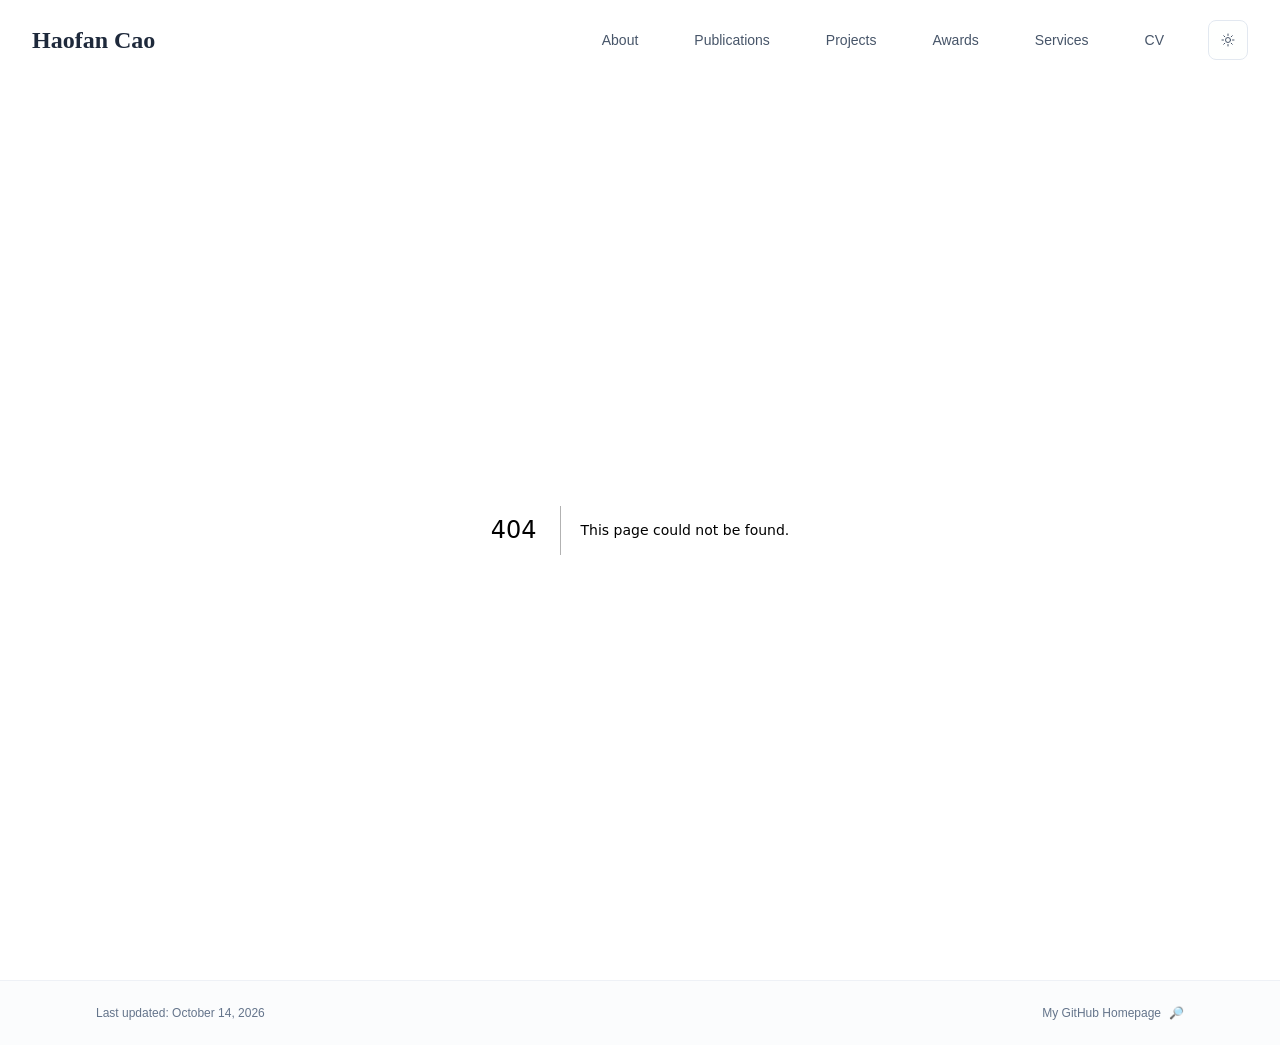
==== commit 57d0ae2f: "v1.1.1 @ Oct 14, 2026" ====
--- a/404/index.html
+++ b/404/index.html
@@ -1,4 +1,4 @@
-<!DOCTYPE html><html lang="en" class="scroll-smooth"><head><meta charSet="utf-8"/><meta name="viewport" content="width=device-width, initial-scale=1"/><link rel="stylesheet" href="/_next/static/css/7313a080a2ae9e5b.css" data-precedence="next"/><link rel="preload" as="script" fetchPriority="low" href="/_next/static/chunks/webpack-453cfa65acb2a8a8.js"/><script src="/_next/static/chunks/4bd1b696-70b6d399998de86a.js" async=""></script><script src="/_next/static/chunks/684-5aaa8290a129f299.js" async=""></script><script src="/_next/static/chunks/main-app-6efc9296d5062d19.js" async=""></script><script src="/_next/static/chunks/17-9c04c9413a9f9f1f.js" async=""></script><script src="/_next/static/chunks/874-6cc630662f3664af.js" async=""></script><script src="/_next/static/chunks/862-15038af301665bb3.js" async=""></script><script src="/_next/static/chunks/app/layout-1cc4c87c41780dfc.js" async=""></script><meta name="robots" content="noindex"/><title>404: This page could not be found.</title><link rel="icon" href="/favicon.svg" type="image/svg+xml"/><link rel="dns-prefetch" href="https://google-fonts.jialeliu.com"/><link rel="preconnect" href="https://google-fonts.jialeliu.com" crossorigin=""/><link rel="preload" as="style" href="https://google-fonts.jialeliu.com/css2?family=Inter:wght@300;400;500;600;700&amp;family=Crimson+Text:ital,wght@0,400;0,600;1,400&amp;display=swap"/><link rel="stylesheet" id="gfonts-css" href="https://google-fonts.jialeliu.com/css2?family=Inter:wght@300;400;500;600;700&amp;family=Crimson+Text:ital,wght@0,400;0,600;1,400&amp;display=swap" media="print"/><script>
+<!DOCTYPE html><html lang="en" class="scroll-smooth"><head><meta charSet="utf-8"/><meta name="viewport" content="width=device-width, initial-scale=1"/><link rel="stylesheet" href="/_next/static/css/ace83e516b8832b7.css" data-precedence="next"/><link rel="preload" as="script" fetchPriority="low" href="/_next/static/chunks/webpack-453cfa65acb2a8a8.js"/><script src="/_next/static/chunks/4bd1b696-70b6d399998de86a.js" async=""></script><script src="/_next/static/chunks/684-5aaa8290a129f299.js" async=""></script><script src="/_next/static/chunks/main-app-6efc9296d5062d19.js" async=""></script><script src="/_next/static/chunks/17-9c04c9413a9f9f1f.js" async=""></script><script src="/_next/static/chunks/874-6cc630662f3664af.js" async=""></script><script src="/_next/static/chunks/323-4289bf79f19edb29.js" async=""></script><script src="/_next/static/chunks/app/layout-42886513c973ab28.js" async=""></script><meta name="robots" content="noindex"/><title>404: This page could not be found.</title><link rel="icon" href="/favicon.svg" type="image/svg+xml"/><link rel="dns-prefetch" href="https://google-fonts.jialeliu.com"/><link rel="preconnect" href="https://google-fonts.jialeliu.com" crossorigin=""/><link rel="preload" as="style" href="https://google-fonts.jialeliu.com/css2?family=Inter:wght@300;400;500;600;700&amp;family=Crimson+Text:ital,wght@0,400;0,600;1,400&amp;display=swap"/><link rel="stylesheet" id="gfonts-css" href="https://google-fonts.jialeliu.com/css2?family=Inter:wght@300;400;500;600;700&amp;family=Crimson+Text:ital,wght@0,400;0,600;1,400&amp;display=swap" media="print"/><script>
               (function(){
                 var l = document.getElementById('gfonts-css');
                 if (!l) return;
@@ -10,9 +10,8 @@
               try {
                 const theme = localStorage.getItem('theme-storage');
                 const parsed = theme ? JSON.parse(theme) : null;
-                const setting = parsed?.state?.theme || 'system';
-                const prefersDark = typeof window !== 'undefined' && window.matchMedia && window.matchMedia('(prefers-color-scheme: dark)').matches;
-                const effective = setting === 'dark' ? 'dark' : (setting === 'light' ? 'light' : (prefersDark ? 'dark' : 'light'));
+                const setting = parsed?.state?.theme || 'light';
+                const effective = setting === 'dark' ? 'dark' : 'light';
                 var root = document.documentElement;
                 root.classList.add(effective);
                 root.setAttribute('data-theme', effective);
@@ -21,4 +20,4 @@
                 root.classList.add('light');
                 root.setAttribute('data-theme', 'light');
               }
-            </script><title>Haofan Cao</title><meta name="description" content="Undergraduate student at the University of Leeds."/><meta name="author" content="Haofan Cao"/><meta name="keywords" content="Haofan Cao,Undergraduate Student,University of Leeds ,  Southwest Jiaotong University"/><meta name="creator" content="Haofan Cao"/><meta name="publisher" content="Haofan Cao"/><meta property="og:title" content="Haofan Cao"/><meta property="og:description" content="Undergraduate student at the University of Leeds."/><meta property="og:site_name" content="Haofan Cao&#x27;s Academic Website"/><meta property="og:locale" content="en_US"/><meta property="og:type" content="website"/><meta name="twitter:card" content="summary"/><meta name="twitter:title" content="Haofan Cao"/><meta name="twitter:description" content="Undergraduate student at the University of Leeds."/><link rel="icon" href="/favicon.svg"/><script>document.querySelectorAll('body link[rel="icon"], body link[rel="apple-touch-icon"]').forEach(el => document.head.appendChild(el))</script><script src="/_next/static/chunks/polyfills-42372ed130431b0a.js" noModule=""></script></head><body class="font-sans antialiased"><div style="visibility:hidden"><nav class="fixed top-0 left-0 right-0 z-50" data-headlessui-state=""><div class="transition-all duration-300 ease-out bg-transparent" style="transform:translateY(-100px)"><div class="max-w-7xl mx-auto px-4 sm:px-6 lg:px-8"><div class="flex justify-between items-center h-16 lg:h-20"><div class="flex-shrink-0" tabindex="0"><a class="text-xl lg:text-2xl font-serif font-semibold text-primary hover:text-accent transition-colors duration-200" href="/">Haofan Cao</a></div><div class="hidden lg:block"><div class="ml-10 flex items-center space-x-8"><div class="flex items-baseline space-x-8"><a class="relative px-3 py-2 text-sm font-medium transition-all duration-200 rounded hover:bg-accent/10 hover:shadow-sm text-neutral-600 hover:text-primary" href="/"><span class="relative z-10">About</span></a><a class="relative px-3 py-2 text-sm font-medium transition-all duration-200 rounded hover:bg-accent/10 hover:shadow-sm text-neutral-600 hover:text-primary" href="/publications/"><span class="relative z-10">Publications</span></a><a class="relative px-3 py-2 text-sm font-medium transition-all duration-200 rounded hover:bg-accent/10 hover:shadow-sm text-neutral-600 hover:text-primary" href="/projects/"><span class="relative z-10">Projects</span></a><a class="relative px-3 py-2 text-sm font-medium transition-all duration-200 rounded hover:bg-accent/10 hover:shadow-sm text-neutral-600 hover:text-primary" href="/awards/"><span class="relative z-10">Awards</span></a><a class="relative px-3 py-2 text-sm font-medium transition-all duration-200 rounded hover:bg-accent/10 hover:shadow-sm text-neutral-600 hover:text-primary" href="/cv/"><span class="relative z-10">CV</span></a></div><div class="flex items-center justify-center w-10 h-10 rounded-lg border border-neutral-200 dark:border-[rgba(148,163,184,0.24)] bg-background dark:bg-neutral-800"><div class="w-4 h-4 rounded-full bg-neutral-300 animate-pulse"></div></div></div></div><div class="lg:hidden flex items-center space-x-2"><div class="flex items-center justify-center w-10 h-10 rounded-lg border border-neutral-200 dark:border-[rgba(148,163,184,0.24)] bg-background dark:bg-neutral-800"><div class="w-4 h-4 rounded-full bg-neutral-300 animate-pulse"></div></div><button class="inline-flex items-center justify-center p-2 rounded-md text-neutral-600 hover:text-primary hover:bg-neutral-100 dark:hover:bg-neutral-800 focus:outline-none focus:ring-2 focus:ring-inset focus:ring-accent transition-colors duration-200" id="headlessui-disclosure-button-«R5pdb»" type="button" aria-expanded="false" data-headlessui-state=""><span class="sr-only">Open main menu</span><div><svg xmlns="http://www.w3.org/2000/svg" fill="none" viewBox="0 0 24 24" stroke-width="1.5" stroke="currentColor" aria-hidden="true" data-slot="icon" class="block h-6 w-6"><path stroke-linecap="round" stroke-linejoin="round" d="M3.75 6.75h16.5M3.75 12h16.5m-16.5 5.25h16.5"></path></svg></div></button></div></div></div></div></nav><main class="min-h-screen pt-16 lg:pt-20"><div style="font-family:system-ui,&quot;Segoe UI&quot;,Roboto,Helvetica,Arial,sans-serif,&quot;Apple Color Emoji&quot;,&quot;Segoe UI Emoji&quot;;height:100vh;text-align:center;display:flex;flex-direction:column;align-items:center;justify-content:center"><div><style>body{color:#000;background:#fff;margin:0}.next-error-h1{border-right:1px solid rgba(0,0,0,.3)}@media (prefers-color-scheme:dark){body{color:#fff;background:#000}.next-error-h1{border-right:1px solid rgba(255,255,255,.3)}}</style><h1 class="next-error-h1" style="display:inline-block;margin:0 20px 0 0;padding:0 23px 0 0;font-size:24px;font-weight:500;vertical-align:top;line-height:49px">404</h1><div style="display:inline-block"><h2 style="font-size:14px;font-weight:400;line-height:49px;margin:0">This page could not be found.</h2></div></div></div><!--$--><!--/$--><!--$--><!--/$--></main><footer class="border-t border-neutral-200/50 bg-neutral-50/50 dark:bg-neutral-900/50 dark:border-neutral-700/50"><div class="max-w-6xl mx-auto px-4 sm:px-6 lg:px-8 py-6"><div class="flex flex-col sm:flex-row justify-between items-center gap-2"><p class="text-xs text-neutral-500">Last updated: <!-- -->March 14, 2026</p><p class="text-xs text-neutral-500 flex items-center"><a href="https://github.com/HaofanCao" target="_blank" rel="noopener noreferrer">My GitHub Homepage</a><span class="ml-2">🔎</span></p></div></div></footer></div><script src="/_next/static/chunks/webpack-453cfa65acb2a8a8.js" async=""></script><script>(self.__next_f=self.__next_f||[]).push([0])</script><script>self.__next_f.push([1,"1:\"$Sreact.fragment\"\n2:I[3719,[\"17\",\"static/chunks/17-9c04c9413a9f9f1f.js\",\"874\",\"static/chunks/874-6cc630662f3664af.js\",\"862\",\"static/chunks/862-15038af301665bb3.js\",\"177\",\"static/chunks/app/layout-1cc4c87c41780dfc.js\"],\"ThemeProvider\"]\n3:I[768,[\"17\",\"static/chunks/17-9c04c9413a9f9f1f.js\",\"874\",\"static/chunks/874-6cc630662f3664af.js\",\"862\",\"static/chunks/862-15038af301665bb3.js\",\"177\",\"static/chunks/app/layout-1cc4c87c41780dfc.js\"],\"default\"]\n4:I[7555,[],\"\"]\n5:I[1295,[],\"\"]\n6:I[2548,[\"17\",\"static/chunks/17-9c04c9413a9f9f1f.js\",\"874\",\"static/chunks/874-6cc630662f3664af.js\",\"862\",\"static/chunks/862-15038af301665bb3.js\",\"177\",\"static/chunks/app/layout-1cc4c87c41780dfc.js\"],\"default\"]\n7:I[9665,[],\"MetadataBoundary\"]\n9:I[9665,[],\"OutletBoundary\"]\nc:I[4911,[],\"AsyncMetadataOutlet\"]\ne:I[9665,[],\"ViewportBoundary\"]\n10:I[6614,[],\"\"]\n:HL[\"/_next/static/css/7313a080a2ae9e5b.css\",\"style\"]\n"])</script><script>self.__next_f.push([1,"0:{\"P\":null,\"b\":\"z6VOSw4qWNaaGRHoJdnlj\",\"p\":\"\",\"c\":[\"\",\"_not-found\",\"\"],\"i\":false,\"f\":[[[\"\",{\"children\":[\"/_not-found\",{\"children\":[\"__PAGE__\",{}]}]},\"$undefined\",\"$undefined\",true],[\"\",[\"$\",\"$1\",\"c\",{\"children\":[[[\"$\",\"link\",\"0\",{\"rel\":\"stylesheet\",\"href\":\"/_next/static/css/7313a080a2ae9e5b.css\",\"precedence\":\"next\",\"crossOrigin\":\"$undefined\",\"nonce\":\"$undefined\"}]],[\"$\",\"html\",null,{\"lang\":\"en\",\"className\":\"scroll-smooth\",\"suppressHydrationWarning\":true,\"children\":[[\"$\",\"head\",null,{\"children\":[[\"$\",\"link\",null,{\"rel\":\"icon\",\"href\":\"/favicon.svg\",\"type\":\"image/svg+xml\"}],[\"$\",\"link\",null,{\"rel\":\"dns-prefetch\",\"href\":\"https://google-fonts.jialeliu.com\"}],[\"$\",\"link\",null,{\"rel\":\"preconnect\",\"href\":\"https://google-fonts.jialeliu.com\",\"crossOrigin\":\"\"}],[\"$\",\"link\",null,{\"rel\":\"preload\",\"as\":\"style\",\"href\":\"https://google-fonts.jialeliu.com/css2?family=Inter:wght@300;400;500;600;700\u0026family=Crimson+Text:ital,wght@0,400;0,600;1,400\u0026display=swap\"}],[\"$\",\"link\",null,{\"rel\":\"stylesheet\",\"id\":\"gfonts-css\",\"href\":\"https://google-fonts.jialeliu.com/css2?family=Inter:wght@300;400;500;600;700\u0026family=Crimson+Text:ital,wght@0,400;0,600;1,400\u0026display=swap\",\"media\":\"print\"}],[\"$\",\"script\",null,{\"dangerouslySetInnerHTML\":{\"__html\":\"\\n              (function(){\\n                var l = document.getElementById('gfonts-css');\\n                if (!l) return;\\n                if (l.media !== 'all') {\\n                  l.addEventListener('load', function(){ try { l.media = 'all'; } catch(e){} });\\n                }\\n              })();\\n            \"}}],[\"$\",\"noscript\",null,{\"children\":[\"$\",\"link\",null,{\"rel\":\"stylesheet\",\"href\":\"https://google-fonts.jialeliu.com/css2?family=Inter:wght@300;400;500;600;700\u0026family=Crimson+Text:ital,wght@0,400;0,600;1,400\u0026display=swap\"}]}],[\"$\",\"script\",null,{\"dangerouslySetInnerHTML\":{\"__html\":\"\\n              try {\\n                const theme = localStorage.getItem('theme-storage');\\n                const parsed = theme ? JSON.parse(theme) : null;\\n                const setting = parsed?.state?.theme || 'system';\\n                const prefersDark = typeof window !== 'undefined' \u0026\u0026 window.matchMedia \u0026\u0026 window.matchMedia('(prefers-color-scheme: dark)').matches;\\n                const effective = setting === 'dark' ? 'dark' : (setting === 'light' ? 'light' : (prefersDark ? 'dark' : 'light'));\\n                var root = document.documentElement;\\n                root.classList.add(effective);\\n                root.setAttribute('data-theme', effective);\\n              } catch (e) {\\n                var root = document.documentElement;\\n                root.classList.add('light');\\n                root.setAttribute('data-theme', 'light');\\n              }\\n            \"}}]]}],[\"$\",\"body\",null,{\"className\":\"font-sans antialiased\",\"children\":[\"$\",\"$L2\",null,{\"children\":[[\"$\",\"$L3\",null,{\"items\":[{\"title\":\"About\",\"type\":\"page\",\"target\":\"about\",\"href\":\"/\"},{\"title\":\"Publications\",\"type\":\"page\",\"target\":\"publications\",\"href\":\"/publications\"},{\"title\":\"Projects\",\"type\":\"page\",\"target\":\"projects\",\"href\":\"/projects\"},{\"title\":\"Awards\",\"type\":\"page\",\"target\":\"awards\",\"href\":\"/awards\"},{\"title\":\"CV\",\"type\":\"page\",\"target\":\"cv\",\"href\":\"/cv\"}],\"siteTitle\":\"Haofan Cao\",\"enableOnePageMode\":false}],[\"$\",\"main\",null,{\"className\":\"min-h-screen pt-16 lg:pt-20\",\"children\":[\"$\",\"$L4\",null,{\"parallelRouterKey\":\"children\",\"error\":\"$undefined\",\"errorStyles\":\"$undefined\",\"errorScripts\":\"$undefined\",\"template\":[\"$\",\"$L5\",null,{}],\"templateStyles\":\"$undefined\",\"templateScripts\":\"$undefined\",\"notFound\":[[[\"$\",\"title\",null,{\"children\":\"404: This page could not be found.\"}],[\"$\",\"div\",null,{\"style\":{\"fontFamily\":\"system-ui,\\\"Segoe UI\\\",Roboto,Helvetica,Arial,sans-serif,\\\"Apple Color Emoji\\\",\\\"Segoe UI Emoji\\\"\",\"height\":\"100vh\",\"textAlign\":\"center\",\"display\":\"flex\",\"flexDirection\":\"column\",\"alignItems\":\"center\",\"justifyContent\":\"center\"},\"children\":[\"$\",\"div\",null,{\"children\":[[\"$\",\"style\",null,{\"dangerouslySetInnerHTML\":{\"__html\":\"body{color:#000;background:#fff;margin:0}.next-error-h1{border-right:1px solid rgba(0,0,0,.3)}@media (prefers-color-scheme:dark){body{color:#fff;background:#000}.next-error-h1{border-right:1px solid rgba(255,255,255,.3)}}\"}}],[\"$\",\"h1\",null,{\"className\":\"next-error-h1\",\"style\":{\"display\":\"inline-block\",\"margin\":\"0 20px 0 0\",\"padding\":\"0 23px 0 0\",\"fontSize\":24,\"fontWeight\":500,\"verticalAlign\":\"top\",\"lineHeight\":\"49px\"},\"children\":404}],[\"$\",\"div\",null,{\"style\":{\"display\":\"inline-block\"},\"children\":[\"$\",\"h2\",null,{\"style\":{\"fontSize\":14,\"fontWeight\":400,\"lineHeight\":\"49px\",\"margin\":0},\"children\":\"This page could not be found.\"}]}]]}]}]],[]],\"forbidden\":\"$undefined\",\"unauthorized\":\"$undefined\"}]}],[\"$\",\"$L6\",null,{\"lastUpdated\":\"March 14, 2026\"}]]}]}]]}]]}],{\"children\":[\"/_not-found\",[\"$\",\"$1\",\"c\",{\"children\":[null,[\"$\",\"$L4\",null,{\"parallelRouterKey\":\"children\",\"error\":\"$undefined\",\"errorStyles\":\"$undefined\",\"errorScripts\":\"$undefined\",\"template\":[\"$\",\"$L5\",null,{}],\"templateStyles\":\"$undefined\",\"templateScripts\":\"$undefined\",\"notFound\":\"$undefined\",\"forbidden\":\"$undefined\",\"unauthorized\":\"$undefined\"}]]}],{\"children\":[\"__PAGE__\",[\"$\",\"$1\",\"c\",{\"children\":[[[\"$\",\"title\",null,{\"children\":\"404: This page could not be found.\"}],[\"$\",\"div\",null,{\"style\":\"$0:f:0:1:1:props:children:1:props:children:1:props:children:props:children:1:props:children:props:notFound:0:1:props:style\",\"children\":[\"$\",\"div\",null,{\"children\":[[\"$\",\"style\",null,{\"dangerouslySetInnerHTML\":{\"__html\":\"body{color:#000;background:#fff;margin:0}.next-error-h1{border-right:1px solid rgba(0,0,0,.3)}@media (prefers-color-scheme:dark){body{color:#fff;background:#000}.next-error-h1{border-right:1px solid rgba(255,255,255,.3)}}\"}}],[\"$\",\"h1\",null,{\"className\":\"next-error-h1\",\"style\":\"$0:f:0:1:1:props:children:1:props:children:1:props:children:props:children:1:props:children:props:notFound:0:1:props:children:props:children:1:props:style\",\"children\":404}],[\"$\",\"div\",null,{\"style\":\"$0:f:0:1:1:props:children:1:props:children:1:props:children:props:children:1:props:children:props:notFound:0:1:props:children:props:children:2:props:style\",\"children\":[\"$\",\"h2\",null,{\"style\":\"$0:f:0:1:1:props:children:1:props:children:1:props:children:props:children:1:props:children:props:notFound:0:1:props:children:props:children:2:props:children:props:style\",\"children\":\"This page could not be found.\"}]}]]}]}]],[\"$\",\"$L7\",null,{\"children\":\"$L8\"}],null,[\"$\",\"$L9\",null,{\"children\":[\"$La\",\"$Lb\",[\"$\",\"$Lc\",null,{\"promise\":\"$@d\"}]]}]]}],{},null,false]},null,false]},null,false],[\"$\",\"$1\",\"h\",{\"children\":[[\"$\",\"meta\",null,{\"name\":\"robots\",\"content\":\"noindex\"}],[\"$\",\"$1\",\"1u6aJE_sbwUcWwPT9qJKJ\",{\"children\":[[\"$\",\"$Le\",null,{\"children\":\"$Lf\"}],null]}],null]}],false]],\"m\":\"$undefined\",\"G\":[\"$10\",\"$undefined\"],\"s\":false,\"S\":true}\n"])</script><script>self.__next_f.push([1,"11:\"$Sreact.suspense\"\n12:I[4911,[],\"AsyncMetadata\"]\n8:[\"$\",\"$11\",null,{\"fallback\":null,\"children\":[\"$\",\"$L12\",null,{\"promise\":\"$@13\"}]}]\n"])</script><script>self.__next_f.push([1,"b:null\n"])</script><script>self.__next_f.push([1,"f:[[\"$\",\"meta\",\"0\",{\"charSet\":\"utf-8\"}],[\"$\",\"meta\",\"1\",{\"name\":\"viewport\",\"content\":\"width=device-width, initial-scale=1\"}]]\na:null\n"])</script><script>self.__next_f.push([1,"13:{\"metadata\":[[\"$\",\"title\",\"0\",{\"children\":\"Haofan Cao\"}],[\"$\",\"meta\",\"1\",{\"name\":\"description\",\"content\":\"Undergraduate student at the University of Leeds.\"}],[\"$\",\"meta\",\"2\",{\"name\":\"author\",\"content\":\"Haofan Cao\"}],[\"$\",\"meta\",\"3\",{\"name\":\"keywords\",\"content\":\"Haofan Cao,Undergraduate Student,University of Leeds ,  Southwest Jiaotong University\"}],[\"$\",\"meta\",\"4\",{\"name\":\"creator\",\"content\":\"Haofan Cao\"}],[\"$\",\"meta\",\"5\",{\"name\":\"publisher\",\"content\":\"Haofan Cao\"}],[\"$\",\"meta\",\"6\",{\"property\":\"og:title\",\"content\":\"Haofan Cao\"}],[\"$\",\"meta\",\"7\",{\"property\":\"og:description\",\"content\":\"Undergraduate student at the University of Leeds.\"}],[\"$\",\"meta\",\"8\",{\"property\":\"og:site_name\",\"content\":\"Haofan Cao's Academic Website\"}],[\"$\",\"meta\",\"9\",{\"property\":\"og:locale\",\"content\":\"en_US\"}],[\"$\",\"meta\",\"10\",{\"property\":\"og:type\",\"content\":\"website\"}],[\"$\",\"meta\",\"11\",{\"name\":\"twitter:card\",\"content\":\"summary\"}],[\"$\",\"meta\",\"12\",{\"name\":\"twitter:title\",\"content\":\"Haofan Cao\"}],[\"$\",\"meta\",\"13\",{\"name\":\"twitter:description\",\"content\":\"Undergraduate student at the University of Leeds.\"}],[\"$\",\"link\",\"14\",{\"rel\":\"icon\",\"href\":\"/favicon.svg\"}]],\"error\":null,\"digest\":\"$undefined\"}\nd:{\"metadata\":\"$13:metadata\",\"error\":null,\"digest\":\"$undefined\"}\n"])</script></body></html>+            </script><title>Haofan Cao</title><meta name="description" content="Undergraduate student at the University of Leeds."/><meta name="author" content="Haofan Cao"/><meta name="keywords" content="Haofan Cao,Undergraduate Student,University of Leeds ,  Southwest Jiaotong University"/><meta name="creator" content="Haofan Cao"/><meta name="publisher" content="Haofan Cao"/><meta property="og:title" content="Haofan Cao"/><meta property="og:description" content="Undergraduate student at the University of Leeds."/><meta property="og:site_name" content="Haofan Cao&#x27;s Academic Website"/><meta property="og:locale" content="en_US"/><meta property="og:type" content="website"/><meta name="twitter:card" content="summary"/><meta name="twitter:title" content="Haofan Cao"/><meta name="twitter:description" content="Undergraduate student at the University of Leeds."/><link rel="icon" href="/favicon.svg"/><script>document.querySelectorAll('body link[rel="icon"], body link[rel="apple-touch-icon"]').forEach(el => document.head.appendChild(el))</script><script src="/_next/static/chunks/polyfills-42372ed130431b0a.js" noModule=""></script></head><body class="font-sans antialiased"><nav class="fixed top-0 left-0 right-0 z-50" data-headlessui-state=""><div class="transition-all duration-300 ease-out bg-transparent" style="transform:translateY(-100px)"><div class="max-w-7xl mx-auto px-4 sm:px-6 lg:px-8"><div class="flex justify-between items-center h-16 lg:h-20"><div class="flex-shrink-0" tabindex="0"><a class="text-xl lg:text-2xl font-serif font-semibold text-primary hover:text-accent transition-colors duration-200" href="/">Haofan Cao</a></div><div class="hidden lg:block"><div class="ml-10 flex items-center space-x-8"><div class="flex items-baseline space-x-8"><a class="relative px-3 py-2 text-sm font-medium transition-all duration-200 rounded hover:bg-accent/10 hover:shadow-sm text-neutral-600 hover:text-primary" href="/"><span class="relative z-10">About</span></a><a class="relative px-3 py-2 text-sm font-medium transition-all duration-200 rounded hover:bg-accent/10 hover:shadow-sm text-neutral-600 hover:text-primary" href="/publications/"><span class="relative z-10">Publications</span></a><a class="relative px-3 py-2 text-sm font-medium transition-all duration-200 rounded hover:bg-accent/10 hover:shadow-sm text-neutral-600 hover:text-primary" href="/projects/"><span class="relative z-10">Projects</span></a><a class="relative px-3 py-2 text-sm font-medium transition-all duration-200 rounded hover:bg-accent/10 hover:shadow-sm text-neutral-600 hover:text-primary" href="/awards/"><span class="relative z-10">Awards</span></a><a class="relative px-3 py-2 text-sm font-medium transition-all duration-200 rounded hover:bg-accent/10 hover:shadow-sm text-neutral-600 hover:text-primary" href="/services/"><span class="relative z-10">Services</span></a><a class="relative px-3 py-2 text-sm font-medium transition-all duration-200 rounded hover:bg-accent/10 hover:shadow-sm text-neutral-600 hover:text-primary" href="/cv/"><span class="relative z-10">CV</span></a></div><div class="flex items-center justify-center w-10 h-10 rounded-lg border border-neutral-200 dark:border-[rgba(148,163,184,0.24)] bg-background dark:bg-neutral-800"><div class="w-4 h-4 rounded-full bg-neutral-300 animate-pulse"></div></div></div></div><div class="lg:hidden flex items-center space-x-2"><div class="flex items-center justify-center w-10 h-10 rounded-lg border border-neutral-200 dark:border-[rgba(148,163,184,0.24)] bg-background dark:bg-neutral-800"><div class="w-4 h-4 rounded-full bg-neutral-300 animate-pulse"></div></div><button class="inline-flex items-center justify-center p-2 rounded-md text-neutral-600 hover:text-primary hover:bg-neutral-100 dark:hover:bg-neutral-800 focus:outline-none focus:ring-2 focus:ring-inset focus:ring-accent transition-colors duration-200" id="headlessui-disclosure-button-«R5pdb»" type="button" aria-expanded="false" data-headlessui-state=""><span class="sr-only">Open main menu</span><div><svg xmlns="http://www.w3.org/2000/svg" fill="none" viewBox="0 0 24 24" stroke-width="1.5" stroke="currentColor" aria-hidden="true" data-slot="icon" class="block h-6 w-6"><path stroke-linecap="round" stroke-linejoin="round" d="M3.75 6.75h16.5M3.75 12h16.5m-16.5 5.25h16.5"></path></svg></div></button></div></div></div></div></nav><main class="min-h-screen pt-16 lg:pt-20"><div style="font-family:system-ui,&quot;Segoe UI&quot;,Roboto,Helvetica,Arial,sans-serif,&quot;Apple Color Emoji&quot;,&quot;Segoe UI Emoji&quot;;height:100vh;text-align:center;display:flex;flex-direction:column;align-items:center;justify-content:center"><div><style>body{color:#000;background:#fff;margin:0}.next-error-h1{border-right:1px solid rgba(0,0,0,.3)}@media (prefers-color-scheme:dark){body{color:#fff;background:#000}.next-error-h1{border-right:1px solid rgba(255,255,255,.3)}}</style><h1 class="next-error-h1" style="display:inline-block;margin:0 20px 0 0;padding:0 23px 0 0;font-size:24px;font-weight:500;vertical-align:top;line-height:49px">404</h1><div style="display:inline-block"><h2 style="font-size:14px;font-weight:400;line-height:49px;margin:0">This page could not be found.</h2></div></div></div><!--$--><!--/$--><!--$--><!--/$--></main><footer class="border-t border-neutral-200/50 bg-neutral-50/50 dark:bg-neutral-900/50 dark:border-neutral-700/50"><div class="max-w-6xl mx-auto px-4 sm:px-6 lg:px-8 py-6"><div class="flex flex-col sm:flex-row justify-between items-center gap-2"><p class="text-xs text-neutral-500">Last updated: <!-- -->October 14, 2026</p><p class="text-xs text-neutral-500 flex items-center"><a href="https://github.com/HaofanCao" target="_blank" rel="noopener noreferrer">My GitHub Homepage</a><span class="ml-2">🔎</span></p></div></div></footer><script src="/_next/static/chunks/webpack-453cfa65acb2a8a8.js" async=""></script><script>(self.__next_f=self.__next_f||[]).push([0])</script><script>self.__next_f.push([1,"1:\"$Sreact.fragment\"\n2:I[3719,[\"17\",\"static/chunks/17-9c04c9413a9f9f1f.js\",\"874\",\"static/chunks/874-6cc630662f3664af.js\",\"323\",\"static/chunks/323-4289bf79f19edb29.js\",\"177\",\"static/chunks/app/layout-42886513c973ab28.js\"],\"ThemeProvider\"]\n3:I[768,[\"17\",\"static/chunks/17-9c04c9413a9f9f1f.js\",\"874\",\"static/chunks/874-6cc630662f3664af.js\",\"323\",\"static/chunks/323-4289bf79f19edb29.js\",\"177\",\"static/chunks/app/layout-42886513c973ab28.js\"],\"default\"]\n4:I[7555,[],\"\"]\n5:I[1295,[],\"\"]\n6:I[2548,[\"17\",\"static/chunks/17-9c04c9413a9f9f1f.js\",\"874\",\"static/chunks/874-6cc630662f3664af.js\",\"323\",\"static/chunks/323-4289bf79f19edb29.js\",\"177\",\"static/chunks/app/layout-42886513c973ab28.js\"],\"default\"]\n7:I[9665,[],\"MetadataBoundary\"]\n9:I[9665,[],\"OutletBoundary\"]\nc:I[4911,[],\"AsyncMetadataOutlet\"]\ne:I[9665,[],\"ViewportBoundary\"]\n10:I[6614,[],\"\"]\n:HL[\"/_next/static/css/ace83e516b8832b7.css\",\"style\"]\n"])</script><script>self.__next_f.push([1,"0:{\"P\":null,\"b\":\"S9idLkfk7dwmJYP9Q6KoA\",\"p\":\"\",\"c\":[\"\",\"_not-found\",\"\"],\"i\":false,\"f\":[[[\"\",{\"children\":[\"/_not-found\",{\"children\":[\"__PAGE__\",{}]}]},\"$undefined\",\"$undefined\",true],[\"\",[\"$\",\"$1\",\"c\",{\"children\":[[[\"$\",\"link\",\"0\",{\"rel\":\"stylesheet\",\"href\":\"/_next/static/css/ace83e516b8832b7.css\",\"precedence\":\"next\",\"crossOrigin\":\"$undefined\",\"nonce\":\"$undefined\"}]],[\"$\",\"html\",null,{\"lang\":\"en\",\"className\":\"scroll-smooth\",\"suppressHydrationWarning\":true,\"children\":[[\"$\",\"head\",null,{\"children\":[[\"$\",\"link\",null,{\"rel\":\"icon\",\"href\":\"/favicon.svg\",\"type\":\"image/svg+xml\"}],[\"$\",\"link\",null,{\"rel\":\"dns-prefetch\",\"href\":\"https://google-fonts.jialeliu.com\"}],[\"$\",\"link\",null,{\"rel\":\"preconnect\",\"href\":\"https://google-fonts.jialeliu.com\",\"crossOrigin\":\"\"}],[\"$\",\"link\",null,{\"rel\":\"preload\",\"as\":\"style\",\"href\":\"https://google-fonts.jialeliu.com/css2?family=Inter:wght@300;400;500;600;700\u0026family=Crimson+Text:ital,wght@0,400;0,600;1,400\u0026display=swap\"}],[\"$\",\"link\",null,{\"rel\":\"stylesheet\",\"id\":\"gfonts-css\",\"href\":\"https://google-fonts.jialeliu.com/css2?family=Inter:wght@300;400;500;600;700\u0026family=Crimson+Text:ital,wght@0,400;0,600;1,400\u0026display=swap\",\"media\":\"print\"}],[\"$\",\"script\",null,{\"dangerouslySetInnerHTML\":{\"__html\":\"\\n              (function(){\\n                var l = document.getElementById('gfonts-css');\\n                if (!l) return;\\n                if (l.media !== 'all') {\\n                  l.addEventListener('load', function(){ try { l.media = 'all'; } catch(e){} });\\n                }\\n              })();\\n            \"}}],[\"$\",\"noscript\",null,{\"children\":[\"$\",\"link\",null,{\"rel\":\"stylesheet\",\"href\":\"https://google-fonts.jialeliu.com/css2?family=Inter:wght@300;400;500;600;700\u0026family=Crimson+Text:ital,wght@0,400;0,600;1,400\u0026display=swap\"}]}],[\"$\",\"script\",null,{\"dangerouslySetInnerHTML\":{\"__html\":\"\\n              try {\\n                const theme = localStorage.getItem('theme-storage');\\n                const parsed = theme ? JSON.parse(theme) : null;\\n                const setting = parsed?.state?.theme || 'light';\\n                const effective = setting === 'dark' ? 'dark' : 'light';\\n                var root = document.documentElement;\\n                root.classList.add(effective);\\n                root.setAttribute('data-theme', effective);\\n              } catch (e) {\\n                var root = document.documentElement;\\n                root.classList.add('light');\\n                root.setAttribute('data-theme', 'light');\\n              }\\n            \"}}]]}],[\"$\",\"body\",null,{\"className\":\"font-sans antialiased\",\"children\":[\"$\",\"$L2\",null,{\"children\":[[\"$\",\"$L3\",null,{\"items\":[{\"title\":\"About\",\"type\":\"page\",\"target\":\"about\",\"href\":\"/\"},{\"title\":\"Publications\",\"type\":\"page\",\"target\":\"publications\",\"href\":\"/publications\"},{\"title\":\"Projects\",\"type\":\"page\",\"target\":\"projects\",\"href\":\"/projects\"},{\"title\":\"Awards\",\"type\":\"page\",\"target\":\"awards\",\"href\":\"/awards\"},{\"title\":\"Services\",\"type\":\"page\",\"target\":\"services\",\"href\":\"/services\"},{\"title\":\"CV\",\"type\":\"page\",\"target\":\"cv\",\"href\":\"/cv\"}],\"siteTitle\":\"Haofan Cao\",\"enableOnePageMode\":false}],[\"$\",\"main\",null,{\"className\":\"min-h-screen pt-16 lg:pt-20\",\"children\":[\"$\",\"$L4\",null,{\"parallelRouterKey\":\"children\",\"error\":\"$undefined\",\"errorStyles\":\"$undefined\",\"errorScripts\":\"$undefined\",\"template\":[\"$\",\"$L5\",null,{}],\"templateStyles\":\"$undefined\",\"templateScripts\":\"$undefined\",\"notFound\":[[[\"$\",\"title\",null,{\"children\":\"404: This page could not be found.\"}],[\"$\",\"div\",null,{\"style\":{\"fontFamily\":\"system-ui,\\\"Segoe UI\\\",Roboto,Helvetica,Arial,sans-serif,\\\"Apple Color Emoji\\\",\\\"Segoe UI Emoji\\\"\",\"height\":\"100vh\",\"textAlign\":\"center\",\"display\":\"flex\",\"flexDirection\":\"column\",\"alignItems\":\"center\",\"justifyContent\":\"center\"},\"children\":[\"$\",\"div\",null,{\"children\":[[\"$\",\"style\",null,{\"dangerouslySetInnerHTML\":{\"__html\":\"body{color:#000;background:#fff;margin:0}.next-error-h1{border-right:1px solid rgba(0,0,0,.3)}@media (prefers-color-scheme:dark){body{color:#fff;background:#000}.next-error-h1{border-right:1px solid rgba(255,255,255,.3)}}\"}}],[\"$\",\"h1\",null,{\"className\":\"next-error-h1\",\"style\":{\"display\":\"inline-block\",\"margin\":\"0 20px 0 0\",\"padding\":\"0 23px 0 0\",\"fontSize\":24,\"fontWeight\":500,\"verticalAlign\":\"top\",\"lineHeight\":\"49px\"},\"children\":404}],[\"$\",\"div\",null,{\"style\":{\"display\":\"inline-block\"},\"children\":[\"$\",\"h2\",null,{\"style\":{\"fontSize\":14,\"fontWeight\":400,\"lineHeight\":\"49px\",\"margin\":0},\"children\":\"This page could not be found.\"}]}]]}]}]],[]],\"forbidden\":\"$undefined\",\"unauthorized\":\"$undefined\"}]}],[\"$\",\"$L6\",null,{\"lastUpdated\":\"October 14, 2026\"}]]}]}]]}]]}],{\"children\":[\"/_not-found\",[\"$\",\"$1\",\"c\",{\"children\":[null,[\"$\",\"$L4\",null,{\"parallelRouterKey\":\"children\",\"error\":\"$undefined\",\"errorStyles\":\"$undefined\",\"errorScripts\":\"$undefined\",\"template\":[\"$\",\"$L5\",null,{}],\"templateStyles\":\"$undefined\",\"templateScripts\":\"$undefined\",\"notFound\":\"$undefined\",\"forbidden\":\"$undefined\",\"unauthorized\":\"$undefined\"}]]}],{\"children\":[\"__PAGE__\",[\"$\",\"$1\",\"c\",{\"children\":[[[\"$\",\"title\",null,{\"children\":\"404: This page could not be found.\"}],[\"$\",\"div\",null,{\"style\":\"$0:f:0:1:1:props:children:1:props:children:1:props:children:props:children:1:props:children:props:notFound:0:1:props:style\",\"children\":[\"$\",\"div\",null,{\"children\":[[\"$\",\"style\",null,{\"dangerouslySetInnerHTML\":{\"__html\":\"body{color:#000;background:#fff;margin:0}.next-error-h1{border-right:1px solid rgba(0,0,0,.3)}@media (prefers-color-scheme:dark){body{color:#fff;background:#000}.next-error-h1{border-right:1px solid rgba(255,255,255,.3)}}\"}}],[\"$\",\"h1\",null,{\"className\":\"next-error-h1\",\"style\":\"$0:f:0:1:1:props:children:1:props:children:1:props:children:props:children:1:props:children:props:notFound:0:1:props:children:props:children:1:props:style\",\"children\":404}],[\"$\",\"div\",null,{\"style\":\"$0:f:0:1:1:props:children:1:props:children:1:props:children:props:children:1:props:children:props:notFound:0:1:props:children:props:children:2:props:style\",\"children\":[\"$\",\"h2\",null,{\"style\":\"$0:f:0:1:1:props:children:1:props:children:1:props:children:props:children:1:props:children:props:notFound:0:1:props:children:props:children:2:props:children:props:style\",\"children\":\"This page could not be found.\"}]}]]}]}]],[\"$\",\"$L7\",null,{\"children\":\"$L8\"}],null,[\"$\",\"$L9\",null,{\"children\":[\"$La\",\"$Lb\",[\"$\",\"$Lc\",null,{\"promise\":\"$@d\"}]]}]]}],{},null,false]},null,false]},null,false],[\"$\",\"$1\",\"h\",{\"children\":[[\"$\",\"meta\",null,{\"name\":\"robots\",\"content\":\"noindex\"}],[\"$\",\"$1\",\"T1tomGNjNt5_hLinUWdPV\",{\"children\":[[\"$\",\"$Le\",null,{\"children\":\"$Lf\"}],null]}],null]}],false]],\"m\":\"$undefined\",\"G\":[\"$10\",\"$undefined\"],\"s\":false,\"S\":true}\n"])</script><script>self.__next_f.push([1,"11:\"$Sreact.suspense\"\n12:I[4911,[],\"AsyncMetadata\"]\n8:[\"$\",\"$11\",null,{\"fallback\":null,\"children\":[\"$\",\"$L12\",null,{\"promise\":\"$@13\"}]}]\n"])</script><script>self.__next_f.push([1,"b:null\n"])</script><script>self.__next_f.push([1,"f:[[\"$\",\"meta\",\"0\",{\"charSet\":\"utf-8\"}],[\"$\",\"meta\",\"1\",{\"name\":\"viewport\",\"content\":\"width=device-width, initial-scale=1\"}]]\na:null\n"])</script><script>self.__next_f.push([1,"13:{\"metadata\":[[\"$\",\"title\",\"0\",{\"children\":\"Haofan Cao\"}],[\"$\",\"meta\",\"1\",{\"name\":\"description\",\"content\":\"Undergraduate student at the University of Leeds.\"}],[\"$\",\"meta\",\"2\",{\"name\":\"author\",\"content\":\"Haofan Cao\"}],[\"$\",\"meta\",\"3\",{\"name\":\"keywords\",\"content\":\"Haofan Cao,Undergraduate Student,University of Leeds ,  Southwest Jiaotong University\"}],[\"$\",\"meta\",\"4\",{\"name\":\"creator\",\"content\":\"Haofan Cao\"}],[\"$\",\"meta\",\"5\",{\"name\":\"publisher\",\"content\":\"Haofan Cao\"}],[\"$\",\"meta\",\"6\",{\"property\":\"og:title\",\"content\":\"Haofan Cao\"}],[\"$\",\"meta\",\"7\",{\"property\":\"og:description\",\"content\":\"Undergraduate student at the University of Leeds.\"}],[\"$\",\"meta\",\"8\",{\"property\":\"og:site_name\",\"content\":\"Haofan Cao's Academic Website\"}],[\"$\",\"meta\",\"9\",{\"property\":\"og:locale\",\"content\":\"en_US\"}],[\"$\",\"meta\",\"10\",{\"property\":\"og:type\",\"content\":\"website\"}],[\"$\",\"meta\",\"11\",{\"name\":\"twitter:card\",\"content\":\"summary\"}],[\"$\",\"meta\",\"12\",{\"name\":\"twitter:title\",\"content\":\"Haofan Cao\"}],[\"$\",\"meta\",\"13\",{\"name\":\"twitter:description\",\"content\":\"Undergraduate student at the University of Leeds.\"}],[\"$\",\"link\",\"14\",{\"rel\":\"icon\",\"href\":\"/favicon.svg\"}]],\"error\":null,\"digest\":\"$undefined\"}\nd:{\"metadata\":\"$13:metadata\",\"error\":null,\"digest\":\"$undefined\"}\n"])</script></body></html>
--- a/_next/static/css/ace83e516b8832b7.css
+++ b/_next/static/css/ace83e516b8832b7.css
@@ -0,0 +1 @@
+/*! tailwindcss v4.1.10 | MIT License | https://tailwindcss.com */@layer properties{@supports (((-webkit-hyphens:none)) and (not (margin-trim:inline))) or ((-moz-orient:inline) and (not (color:rgb(from red r g b)))){*,::backdrop,:after,:before{--tw-translate-x:0;--tw-translate-y:0;--tw-translate-z:0;--tw-rotate-x:initial;--tw-rotate-y:initial;--tw-rotate-z:initial;--tw-skew-x:initial;--tw-skew-y:initial;--tw-space-y-reverse:0;--tw-space-x-reverse:0;--tw-border-style:solid;--tw-leading:initial;--tw-font-weight:initial;--tw-tracking:initial;--tw-shadow:0 0 #0000;--tw-shadow-color:initial;--tw-shadow-alpha:100%;--tw-inset-shadow:0 0 #0000;--tw-inset-shadow-color:initial;--tw-inset-shadow-alpha:100%;--tw-ring-color:initial;--tw-ring-shadow:0 0 #0000;--tw-inset-ring-color:initial;--tw-inset-ring-shadow:0 0 #0000;--tw-ring-inset:initial;--tw-ring-offset-width:0px;--tw-ring-offset-color:#fff;--tw-ring-offset-shadow:0 0 #0000;--tw-blur:initial;--tw-brightness:initial;--tw-contrast:initial;--tw-grayscale:initial;--tw-hue-rotate:initial;--tw-invert:initial;--tw-opacity:initial;--tw-saturate:initial;--tw-sepia:initial;--tw-drop-shadow:initial;--tw-drop-shadow-color:initial;--tw-drop-shadow-alpha:100%;--tw-drop-shadow-size:initial;--tw-backdrop-blur:initial;--tw-backdrop-brightness:initial;--tw-backdrop-contrast:initial;--tw-backdrop-grayscale:initial;--tw-backdrop-hue-rotate:initial;--tw-backdrop-invert:initial;--tw-backdrop-opacity:initial;--tw-backdrop-saturate:initial;--tw-backdrop-sepia:initial;--tw-duration:initial;--tw-ease:initial;--tw-scale-x:1;--tw-scale-y:1;--tw-scale-z:1}}}@layer theme{:host,:root{--font-sans:"Inter",-apple-system,BlinkMacSystemFont,"Segoe UI",Roboto,sans-serif;--color-red-50:oklch(97.1% .013 17.38);--color-red-400:oklch(70.4% .191 22.216);--color-red-600:oklch(57.7% .245 27.325);--color-red-900:oklch(39.6% .141 25.723);--color-neutral-950:oklch(14.5% 0 0);--color-white:#fff;--spacing:.25rem;--container-2xl:42rem;--container-3xl:48rem;--container-4xl:56rem;--container-6xl:72rem;--container-7xl:80rem;--text-xs:.75rem;--text-xs--line-height:calc(1/.75);--text-sm:.875rem;--text-sm--line-height:calc(1.25/.875);--text-base:1rem;--text-base--line-height:calc(1.5/1);--text-lg:1.125rem;--text-lg--line-height:calc(1.75/1.125);--text-xl:1.25rem;--text-xl--line-height:calc(1.75/1.25);--text-2xl:1.5rem;--text-2xl--line-height:calc(2/1.5);--text-3xl:1.875rem;--text-3xl--line-height:calc(2.25/1.875);--text-4xl:2.25rem;--text-4xl--line-height:calc(2.5/2.25);--font-weight-medium:500;--font-weight-semibold:600;--font-weight-bold:700;--leading-tight:1.25;--leading-relaxed:1.625;--radius-md:.375rem;--radius-lg:.5rem;--radius-xl:.75rem;--radius-2xl:1rem;--ease-out:cubic-bezier(0,0,.2,1);--animate-pulse:pulse 2s cubic-bezier(.4,0,.6,1)infinite;--blur-xl:24px;--aspect-video:16/9;--default-transition-duration:.15s;--default-transition-timing-function:cubic-bezier(.4,0,.2,1);--default-font-family:"Inter",-apple-system,BlinkMacSystemFont,"Segoe UI",Roboto,sans-serif;--default-mono-font-family:"SF Mono",Monaco,"Cascadia Code","Roboto Mono",Consolas,"Courier New",monospace;--line-height-normal:1.5;--shadow-glass:0 8px 32px 0 #1f26875e}}@layer base{*,::backdrop,:after,:before{box-sizing:border-box;border:0 solid;margin:0;padding:0}::file-selector-button{box-sizing:border-box;border:0 solid;margin:0;padding:0}:host,html{-webkit-text-size-adjust:100%;tab-size:4;line-height:1.5;font-family:var(--default-font-family,ui-sans-serif,system-ui,sans-serif,"Apple Color Emoji","Segoe UI Emoji","Segoe UI Symbol","Noto Color Emoji");font-feature-settings:var(--default-font-feature-settings,normal);font-variation-settings:var(--default-font-variation-settings,normal);-webkit-tap-highlight-color:transparent}hr{height:0;color:inherit;border-top-width:1px}abbr:where([title]){-webkit-text-decoration:underline dotted;text-decoration:underline dotted}h1,h2,h3,h4,h5,h6{font-size:inherit;font-weight:inherit}a{color:inherit;-webkit-text-decoration:inherit;text-decoration:inherit}b,strong{font-weight:bolder}code,kbd,pre,samp{font-family:var(--default-mono-font-family,ui-monospace,SFMono-Regular,Menlo,Monaco,Consolas,"Liberation Mono","Courier New",monospace);font-feature-settings:var(--default-mono-font-feature-settings,normal);font-variation-settings:var(--default-mono-font-variation-settings,normal);font-size:1em}small{font-size:80%}sub,sup{vertical-align:baseline;font-size:75%;line-height:0;position:relative}sub{bottom:-.25em}sup{top:-.5em}table{text-indent:0;border-color:inherit;border-collapse:collapse}:-moz-focusring{outline:auto}progress{vertical-align:baseline}summary{display:list-item}menu,ol,ul{list-style:none}audio,canvas,embed,iframe,img,object,svg,video{vertical-align:middle;display:block}img,video{max-width:100%;height:auto}button,input,optgroup,select,textarea{font:inherit;font-feature-settings:inherit;font-variation-settings:inherit;letter-spacing:inherit;color:inherit;opacity:1;background-color:#0000;border-radius:0}::file-selector-button{font:inherit;font-feature-settings:inherit;font-variation-settings:inherit;letter-spacing:inherit;color:inherit;opacity:1;background-color:#0000;border-radius:0}:where(select:is([multiple],[size])) optgroup{font-weight:bolder}:where(select:is([multiple],[size])) optgroup option{padding-inline-start:20px}::file-selector-button{margin-inline-end:4px}::placeholder{opacity:1}@supports (not ((-webkit-appearance:-apple-pay-button))) or (contain-intrinsic-size:1px){::placeholder{color:currentColor}@supports (color:color-mix(in lab,red,red)){::placeholder{color:color-mix(in oklab,currentcolor 50%,transparent)}}}textarea{resize:vertical}::-webkit-search-decoration{-webkit-appearance:none}::-webkit-date-and-time-value{min-height:1lh;text-align:inherit}::-webkit-datetime-edit{display:inline-flex}::-webkit-datetime-edit-fields-wrapper{padding:0}::-webkit-datetime-edit,::-webkit-datetime-edit-year-field{padding-block:0}::-webkit-datetime-edit-day-field,::-webkit-datetime-edit-month-field{padding-block:0}::-webkit-datetime-edit-hour-field,::-webkit-datetime-edit-minute-field{padding-block:0}::-webkit-datetime-edit-millisecond-field,::-webkit-datetime-edit-second-field{padding-block:0}::-webkit-datetime-edit-meridiem-field{padding-block:0}:-moz-ui-invalid{box-shadow:none}button,input:where([type=button],[type=reset],[type=submit]){appearance:button}::file-selector-button{appearance:button}::-webkit-inner-spin-button,::-webkit-outer-spin-button{height:auto}[hidden]:where(:not([hidden=until-found])){display:none!important}}@layer components;@layer utilities{.visible{visibility:visible}.sr-only{clip:rect(0,0,0,0);white-space:nowrap;border-width:0;width:1px;height:1px;margin:-1px;padding:0;overflow:hidden}.absolute,.sr-only{position:absolute}.fixed{position:fixed}.relative{position:relative}.static{position:static}.sticky{position:sticky}.inset-0{inset:calc(var(--spacing)*0)}.top-0{top:calc(var(--spacing)*0)}.top-1\/2{top:50%}.top-2{top:calc(var(--spacing)*2)}.top-8{top:calc(var(--spacing)*8)}.top-full{top:100%}.right-0{right:calc(var(--spacing)*0)}.right-2{right:calc(var(--spacing)*2)}.left-0{left:calc(var(--spacing)*0)}.left-1\/2{left:50%}.left-3{left:calc(var(--spacing)*3)}.z-10{z-index:10}.z-20{z-index:20}.z-40{z-index:40}.z-50{z-index:50}.mx-auto{margin-inline:auto}.my-4{margin-block:calc(var(--spacing)*4)}.mt-1{margin-top:calc(var(--spacing)*1)}.mt-2{margin-top:calc(var(--spacing)*2)}.mt-3{margin-top:calc(var(--spacing)*3)}.mt-4{margin-top:calc(var(--spacing)*4)}.mt-5{margin-top:calc(var(--spacing)*5)}.mt-6{margin-top:calc(var(--spacing)*6)}.mt-8{margin-top:calc(var(--spacing)*8)}.mt-auto{margin-top:auto}.mr-1{margin-right:calc(var(--spacing)*1)}.mr-2{margin-right:calc(var(--spacing)*2)}.mb-1{margin-bottom:calc(var(--spacing)*1)}.mb-2{margin-bottom:calc(var(--spacing)*2)}.mb-3{margin-bottom:calc(var(--spacing)*3)}.mb-4{margin-bottom:calc(var(--spacing)*4)}.mb-6{margin-bottom:calc(var(--spacing)*6)}.mb-8{margin-bottom:calc(var(--spacing)*8)}.ml-0{margin-left:calc(var(--spacing)*0)}.ml-2{margin-left:calc(var(--spacing)*2)}.ml-4{margin-left:calc(var(--spacing)*4)}.ml-10{margin-left:calc(var(--spacing)*10)}.line-clamp-2{-webkit-line-clamp:2}.line-clamp-2,.line-clamp-3{-webkit-box-orient:vertical;display:-webkit-box;overflow:hidden}.line-clamp-3{-webkit-line-clamp:3}.block{display:block}.contents{display:contents}.flex{display:flex}.grid{display:grid}.hidden{display:none}.inline-flex{display:inline-flex}.aspect-\[4\/3\]{aspect-ratio:4/3}.aspect-video{aspect-ratio:var(--aspect-video)}.h-0{height:calc(var(--spacing)*0)}.h-2\.5{height:calc(var(--spacing)*2.5)}.h-3{height:calc(var(--spacing)*3)}.h-3\.5{height:calc(var(--spacing)*3.5)}.h-4{height:calc(var(--spacing)*4)}.h-5{height:calc(var(--spacing)*5)}.h-6{height:calc(var(--spacing)*6)}.h-10{height:calc(var(--spacing)*10)}.h-16{height:calc(var(--spacing)*16)}.h-64{height:calc(var(--spacing)*64)}.h-full{height:100%}.h-px{height:1px}.min-h-screen{min-height:100vh}.w-0{width:calc(var(--spacing)*0)}.w-2\.5{width:calc(var(--spacing)*2.5)}.w-3{width:calc(var(--spacing)*3)}.w-3\.5{width:calc(var(--spacing)*3.5)}.w-4{width:calc(var(--spacing)*4)}.w-5{width:calc(var(--spacing)*5)}.w-6{width:calc(var(--spacing)*6)}.w-10{width:calc(var(--spacing)*10)}.w-14{width:calc(var(--spacing)*14)}.w-16{width:calc(var(--spacing)*16)}.w-32{width:calc(var(--spacing)*32)}.w-36{width:calc(var(--spacing)*36)}.w-64{width:calc(var(--spacing)*64)}.w-full{width:100%}.max-w-2xl{max-width:var(--container-2xl)}.max-w-3xl{max-width:var(--container-3xl)}.max-w-4xl{max-width:var(--container-4xl)}.max-w-6xl{max-width:var(--container-6xl)}.max-w-7xl{max-width:var(--container-7xl)}.max-w-\[220px\]{max-width:220px}.max-w-\[240px\]{max-width:240px}.max-w-\[calc\(100vw-2rem\)\]{max-width:calc(100vw - 2rem)}.min-w-0{min-width:calc(var(--spacing)*0)}.flex-1{flex:1}.flex-shrink-0,.shrink-0{flex-shrink:0}.flex-grow{flex-grow:1}.-translate-x-1\/2{--tw-translate-x:calc(calc(1/2*100%)*-1)}.-translate-x-1\/2,.-translate-y-1\/2{translate:var(--tw-translate-x)var(--tw-translate-y)}.-translate-y-1\/2{--tw-translate-y:calc(calc(1/2*100%)*-1)}.-translate-y-full{--tw-translate-y:-100%;translate:var(--tw-translate-x)var(--tw-translate-y)}.rotate-90{rotate:90deg}.transform{transform:var(--tw-rotate-x,)var(--tw-rotate-y,)var(--tw-rotate-z,)var(--tw-skew-x,)var(--tw-skew-y,)}.animate-pulse{animation:var(--animate-pulse)}.cursor-not-allowed{cursor:not-allowed}.cursor-pointer{cursor:pointer}.scroll-mt-24{scroll-margin-top:calc(var(--spacing)*24)}.list-inside{list-style-position:inside}.list-decimal{list-style-type:decimal}.list-disc{list-style-type:disc}.grid-cols-1{grid-template-columns:repeat(1,minmax(0,1fr))}.grid-cols-2{grid-template-columns:repeat(2,minmax(0,1fr))}.flex-col{flex-direction:column}.flex-wrap{flex-wrap:wrap}.items-baseline{align-items:baseline}.items-center{align-items:center}.items-start{align-items:flex-start}.justify-between{justify-content:space-between}.justify-center{justify-content:center}.gap-1{gap:calc(var(--spacing)*1)}.gap-2{gap:calc(var(--spacing)*2)}.gap-3{gap:calc(var(--spacing)*3)}.gap-4{gap:calc(var(--spacing)*4)}.gap-5{gap:calc(var(--spacing)*5)}.gap-6{gap:calc(var(--spacing)*6)}.gap-12{gap:calc(var(--spacing)*12)}:where(.space-y-1>:not(:last-child)){--tw-space-y-reverse:0;margin-block-start:calc(calc(var(--spacing)*1)*var(--tw-space-y-reverse));margin-block-end:calc(calc(var(--spacing)*1)*calc(1 - var(--tw-space-y-reverse)))}:where(.space-y-2>:not(:last-child)){--tw-space-y-reverse:0;margin-block-start:calc(calc(var(--spacing)*2)*var(--tw-space-y-reverse));margin-block-end:calc(calc(var(--spacing)*2)*calc(1 - var(--tw-space-y-reverse)))}:where(.space-y-3>:not(:last-child)){--tw-space-y-reverse:0;margin-block-start:calc(calc(var(--spacing)*3)*var(--tw-space-y-reverse));margin-block-end:calc(calc(var(--spacing)*3)*calc(1 - var(--tw-space-y-reverse)))}:where(.space-y-4>:not(:last-child)){--tw-space-y-reverse:0;margin-block-start:calc(calc(var(--spacing)*4)*var(--tw-space-y-reverse));margin-block-end:calc(calc(var(--spacing)*4)*calc(1 - var(--tw-space-y-reverse)))}:where(.space-y-6>:not(:last-child)){--tw-space-y-reverse:0;margin-block-start:calc(calc(var(--spacing)*6)*var(--tw-space-y-reverse));margin-block-end:calc(calc(var(--spacing)*6)*calc(1 - var(--tw-space-y-reverse)))}:where(.space-y-8>:not(:last-child)){--tw-space-y-reverse:0;margin-block-start:calc(calc(var(--spacing)*8)*var(--tw-space-y-reverse));margin-block-end:calc(calc(var(--spacing)*8)*calc(1 - var(--tw-space-y-reverse)))}:where(.space-x-0\.5>:not(:last-child)){--tw-space-x-reverse:0;margin-inline-start:calc(calc(var(--spacing)*.5)*var(--tw-space-x-reverse));margin-inline-end:calc(calc(var(--spacing)*.5)*calc(1 - var(--tw-space-x-reverse)))}:where(.space-x-2>:not(:last-child)){--tw-space-x-reverse:0;margin-inline-start:calc(calc(var(--spacing)*2)*var(--tw-space-x-reverse));margin-inline-end:calc(calc(var(--spacing)*2)*calc(1 - var(--tw-space-x-reverse)))}:where(.space-x-3>:not(:last-child)){--tw-space-x-reverse:0;margin-inline-start:calc(calc(var(--spacing)*3)*var(--tw-space-x-reverse));margin-inline-end:calc(calc(var(--spacing)*3)*calc(1 - var(--tw-space-x-reverse)))}:where(.space-x-8>:not(:last-child)){--tw-space-x-reverse:0;margin-inline-start:calc(calc(var(--spacing)*8)*var(--tw-space-x-reverse));margin-inline-end:calc(calc(var(--spacing)*8)*calc(1 - var(--tw-space-x-reverse)))}.self-center{align-self:center}.self-start{align-self:flex-start}.overflow-hidden{overflow:hidden}.overflow-x-auto{overflow-x:auto}.scroll-smooth{scroll-behavior:smooth}.rounded{border-radius:.25rem}.rounded-2xl{border-radius:var(--radius-2xl)}.rounded-full{border-radius:3.40282e+38px}.rounded-lg{border-radius:var(--radius-lg)}.rounded-md{border-radius:var(--radius-md)}.rounded-xl{border-radius:var(--radius-xl)}.border{border-style:var(--tw-border-style);border-width:1px}.border-t{border-top-style:var(--tw-border-style);border-top-width:1px}.border-t-4{border-top-style:var(--tw-border-style);border-top-width:4px}.border-r-4{border-right-style:var(--tw-border-style);border-right-width:4px}.border-b{border-bottom-style:var(--tw-border-style);border-bottom-width:1px}.border-l-4{border-left-style:var(--tw-border-style);border-left-width:4px}.border-accent,.border-accent\/50{border-color:var(--accent)}@supports (color:color-mix(in lab,red,red)){.border-accent\/50{border-color:color-mix(in oklab,var(--accent)50%,transparent)}}.border-neutral-100{border-color:var(--neutral-100)}.border-neutral-200,.border-neutral-200\/50{border-color:var(--neutral-200)}@supports (color:color-mix(in lab,red,red)){.border-neutral-200\/50{border-color:color-mix(in oklab,var(--neutral-200)50%,transparent)}}.border-transparent{border-color:#0000}.border-t-accent{border-top-color:var(--accent)}.border-t-neutral-800{border-top-color:var(--neutral-800)}.bg-accent,.bg-accent\/10{background-color:var(--accent)}@supports (color:color-mix(in lab,red,red)){.bg-accent\/10{background-color:color-mix(in oklab,var(--accent)10%,transparent)}}.bg-background,.bg-background\/80{background-color:var(--background)}@supports (color:color-mix(in lab,red,red)){.bg-background\/80{background-color:color-mix(in oklab,var(--background)80%,transparent)}}.bg-background\/95{background-color:var(--background)}@supports (color:color-mix(in lab,red,red)){.bg-background\/95{background-color:color-mix(in oklab,var(--background)95%,transparent)}}.bg-neutral-50,.bg-neutral-50\/50{background-color:var(--neutral-50)}@supports (color:color-mix(in lab,red,red)){.bg-neutral-50\/50{background-color:color-mix(in oklab,var(--neutral-50)50%,transparent)}}.bg-neutral-50\/70{background-color:var(--neutral-50)}@supports (color:color-mix(in lab,red,red)){.bg-neutral-50\/70{background-color:color-mix(in oklab,var(--neutral-50)70%,transparent)}}.bg-neutral-100{background-color:var(--neutral-100)}.bg-neutral-200{background-color:var(--neutral-200)}.bg-neutral-300{background-color:var(--neutral-300)}.bg-neutral-800{background-color:var(--neutral-800)}.bg-red-50{background-color:var(--color-red-50)}.bg-transparent{background-color:#0000}.bg-white{background-color:var(--color-white)}.object-contain{object-fit:contain}.object-cover{object-fit:cover}.object-\[32\%_center\]{object-position:32% center}.p-0{padding:calc(var(--spacing)*0)}.p-1\.5{padding:calc(var(--spacing)*1.5)}.p-2{padding:calc(var(--spacing)*2)}.p-3{padding:calc(var(--spacing)*3)}.p-4{padding:calc(var(--spacing)*4)}.p-6{padding:calc(var(--spacing)*6)}.px-2{padding-inline:calc(var(--spacing)*2)}.px-2\.5{padding-inline:calc(var(--spacing)*2.5)}.px-3{padding-inline:calc(var(--spacing)*3)}.px-4{padding-inline:calc(var(--spacing)*4)}.py-1{padding-block:calc(var(--spacing)*1)}.py-2{padding-block:calc(var(--spacing)*2)}.py-3{padding-block:calc(var(--spacing)*3)}.py-6{padding-block:calc(var(--spacing)*6)}.py-8{padding-block:calc(var(--spacing)*8)}.py-12{padding-block:calc(var(--spacing)*12)}.pt-2{padding-top:calc(var(--spacing)*2)}.pt-3{padding-top:calc(var(--spacing)*3)}.pt-16{padding-top:calc(var(--spacing)*16)}.pr-4{padding-right:calc(var(--spacing)*4)}.pb-2{padding-bottom:calc(var(--spacing)*2)}.pb-3{padding-bottom:calc(var(--spacing)*3)}.pb-4{padding-bottom:calc(var(--spacing)*4)}.pl-4{padding-left:calc(var(--spacing)*4)}.pl-10{padding-left:calc(var(--spacing)*10)}.text-center{text-align:center}.text-left{text-align:left}.font-mono{font-family:SF Mono,Monaco,Cascadia Code,Roboto Mono,Consolas,Courier New,monospace}.font-sans{font-family:Inter,-apple-system,BlinkMacSystemFont,Segoe UI,Roboto,sans-serif}.font-serif{font-family:Crimson Text,Georgia,serif}.text-2xl{font-size:var(--text-2xl);line-height:var(--tw-leading,var(--text-2xl--line-height))}.text-3xl{font-size:var(--text-3xl);line-height:var(--tw-leading,var(--text-3xl--line-height))}.text-4xl{font-size:var(--text-4xl);line-height:var(--tw-leading,var(--text-4xl--line-height))}.text-base{font-size:var(--text-base);line-height:var(--tw-leading,var(--text-base--line-height))}.text-lg{font-size:var(--text-lg);line-height:var(--tw-leading,var(--text-lg--line-height))}.text-sm{font-size:var(--text-sm);line-height:var(--tw-leading,var(--text-sm--line-height))}.text-xl{font-size:var(--text-xl);line-height:var(--tw-leading,var(--text-xl--line-height))}.text-xs{font-size:var(--text-xs);line-height:var(--tw-leading,var(--text-xs--line-height))}.text-\[11px\]{font-size:11px}.leading-relaxed{--tw-leading:var(--leading-relaxed);line-height:var(--leading-relaxed)}.leading-tight{--tw-leading:var(--leading-tight);line-height:var(--leading-tight)}.font-bold{--tw-font-weight:var(--font-weight-bold);font-weight:var(--font-weight-bold)}.font-medium{--tw-font-weight:var(--font-weight-medium);font-weight:var(--font-weight-medium)}.font-semibold{--tw-font-weight:var(--font-weight-semibold);font-weight:var(--font-weight-semibold)}.tracking-\[0\.16em\]{--tw-tracking:.16em;letter-spacing:.16em}.break-words{overflow-wrap:break-word}.whitespace-nowrap{white-space:nowrap}.whitespace-pre-line{white-space:pre-line}.whitespace-pre-wrap{white-space:pre-wrap}.text-accent{color:var(--accent)}.text-neutral-400{color:var(--neutral-400)}.text-neutral-500{color:var(--neutral-500)}.text-neutral-600{color:var(--neutral-600)}.text-neutral-700{color:var(--neutral-700)}.text-neutral-800{color:var(--neutral-800)}.text-primary{color:var(--primary)}.text-red-600{color:var(--color-red-600)}.text-white{color:var(--color-white)}.capitalize{text-transform:capitalize}.uppercase{text-transform:uppercase}.italic{font-style:italic}.underline{text-decoration-line:underline}.decoration-accent{-webkit-text-decoration-color:var(--accent);text-decoration-color:var(--accent)}.decoration-neutral-400{-webkit-text-decoration-color:var(--neutral-400);text-decoration-color:var(--neutral-400)}.underline-offset-4{text-underline-offset:4px}.antialiased{-webkit-font-smoothing:antialiased;-moz-osx-font-smoothing:grayscale}.opacity-60{opacity:.6}.opacity-70{opacity:.7}.shadow-lg{--tw-shadow:0 10px 15px -3px var(--tw-shadow-color,#0000001a),0 4px 6px -2px var(--tw-shadow-color,#0000000d)}.shadow-lg,.shadow-sm{box-shadow:var(--tw-inset-shadow),var(--tw-inset-ring-shadow),var(--tw-ring-offset-shadow),var(--tw-ring-shadow),var(--tw-shadow)}.shadow-sm{--tw-shadow:0 1px 2px 0 var(--tw-shadow-color,#0000000d)}.filter{filter:var(--tw-blur,)var(--tw-brightness,)var(--tw-contrast,)var(--tw-grayscale,)var(--tw-hue-rotate,)var(--tw-invert,)var(--tw-saturate,)var(--tw-sepia,)var(--tw-drop-shadow,)}.backdrop-blur-xl{--tw-backdrop-blur:blur(var(--blur-xl));-webkit-backdrop-filter:var(--tw-backdrop-blur,)var(--tw-backdrop-brightness,)var(--tw-backdrop-contrast,)var(--tw-backdrop-grayscale,)var(--tw-backdrop-hue-rotate,)var(--tw-backdrop-invert,)var(--tw-backdrop-opacity,)var(--tw-backdrop-saturate,)var(--tw-backdrop-sepia,);backdrop-filter:var(--tw-backdrop-blur,)var(--tw-backdrop-brightness,)var(--tw-backdrop-contrast,)var(--tw-backdrop-grayscale,)var(--tw-backdrop-hue-rotate,)var(--tw-backdrop-invert,)var(--tw-backdrop-opacity,)var(--tw-backdrop-saturate,)var(--tw-backdrop-sepia,)}.transition{transition-property:color,background-color,border-color,outline-color,text-decoration-color,fill,stroke,--tw-gradient-from,--tw-gradient-via,--tw-gradient-to,opacity,box-shadow,transform,translate,scale,rotate,filter,-webkit-backdrop-filter,backdrop-filter,display,visibility,content-visibility,overlay,pointer-events;transition-timing-function:var(--tw-ease,var(--default-transition-timing-function));transition-duration:var(--tw-duration,var(--default-transition-duration))}.transition-all{transition-property:all;transition-timing-function:var(--tw-ease,var(--default-transition-timing-function));transition-duration:var(--tw-duration,var(--default-transition-duration))}.transition-colors{transition-property:color,background-color,border-color,outline-color,text-decoration-color,fill,stroke,--tw-gradient-from,--tw-gradient-via,--tw-gradient-to;transition-timing-function:var(--tw-ease,var(--default-transition-timing-function));transition-duration:var(--tw-duration,var(--default-transition-duration))}.transition-shadow{transition-property:box-shadow;transition-timing-function:var(--tw-ease,var(--default-transition-timing-function));transition-duration:var(--tw-duration,var(--default-transition-duration))}.transition-transform{transition-property:transform,translate,scale,rotate;transition-timing-function:var(--tw-ease,var(--default-transition-timing-function));transition-duration:var(--tw-duration,var(--default-transition-duration))}.duration-200{--tw-duration:.2s;transition-duration:.2s}.duration-300{--tw-duration:.3s;transition-duration:.3s}.ease-out{--tw-ease:var(--ease-out);transition-timing-function:var(--ease-out)}.last\:mb-0:last-child{margin-bottom:calc(var(--spacing)*0)}@media (hover:hover){.hover\:scale-105:hover{--tw-scale-x:105%;--tw-scale-y:105%;--tw-scale-z:105%;scale:var(--tw-scale-x)var(--tw-scale-y)}.hover\:scale-\[1\.02\]:hover{scale:1.02}.hover\:border-accent:hover{border-color:var(--accent)}.hover\:bg-accent:hover{background-color:var(--accent)}.hover\:bg-accent-dark:hover{background-color:var(--accent-dark)}.hover\:bg-accent\/10:hover{background-color:var(--accent)}@supports (color:color-mix(in lab,red,red)){.hover\:bg-accent\/10:hover{background-color:color-mix(in oklab,var(--accent)10%,transparent)}}.hover\:bg-neutral-50:hover{background-color:var(--neutral-50)}.hover\:bg-neutral-100:hover{background-color:var(--neutral-100)}.hover\:bg-red-50:hover{background-color:var(--color-red-50)}.hover\:text-accent:hover{color:var(--accent)}.hover\:text-accent-dark:hover{color:var(--accent-dark)}.hover\:text-primary:hover{color:var(--primary)}.hover\:text-red-600:hover{color:var(--color-red-600)}.hover\:text-white:hover{color:var(--color-white)}.hover\:underline:hover{text-decoration-line:underline}.hover\:shadow-lg:hover{--tw-shadow:0 10px 15px -3px var(--tw-shadow-color,#0000001a),0 4px 6px -2px var(--tw-shadow-color,#0000000d)}.hover\:shadow-lg:hover,.hover\:shadow-md:hover{box-shadow:var(--tw-inset-shadow),var(--tw-inset-ring-shadow),var(--tw-ring-offset-shadow),var(--tw-ring-shadow),var(--tw-shadow)}.hover\:shadow-md:hover{--tw-shadow:0 4px 6px -1px var(--tw-shadow-color,#0000001a),0 2px 4px -1px var(--tw-shadow-color,#0000000f)}.hover\:shadow-sm:hover{--tw-shadow:0 1px 2px 0 var(--tw-shadow-color,#0000000d)}.hover\:shadow-sm:hover,.hover\:shadow-xl:hover{box-shadow:var(--tw-inset-shadow),var(--tw-inset-ring-shadow),var(--tw-ring-offset-shadow),var(--tw-ring-shadow),var(--tw-shadow)}.hover\:shadow-xl:hover{--tw-shadow:0 20px 25px -5px var(--tw-shadow-color,#0000001a),0 10px 10px -5px var(--tw-shadow-color,#0000000a)}}.focus\:border-transparent:focus{border-color:#0000}.focus\:ring-2:focus{--tw-ring-shadow:var(--tw-ring-inset,)0 0 0 calc(2px + var(--tw-ring-offset-width))var(--tw-ring-color,currentcolor);box-shadow:var(--tw-inset-shadow),var(--tw-inset-ring-shadow),var(--tw-ring-offset-shadow),var(--tw-ring-shadow),var(--tw-shadow)}.focus\:ring-accent:focus{--tw-ring-color:var(--accent)}.focus\:outline-none:focus{--tw-outline-style:none;outline-style:none}.focus\:ring-inset:focus{--tw-ring-inset:inset}.focus-visible\:ring-2:focus-visible{--tw-ring-shadow:var(--tw-ring-inset,)0 0 0 calc(2px + var(--tw-ring-offset-width))var(--tw-ring-color,currentcolor);box-shadow:var(--tw-inset-shadow),var(--tw-inset-ring-shadow),var(--tw-ring-offset-shadow),var(--tw-ring-shadow),var(--tw-shadow)}.focus-visible\:ring-accent\/50:focus-visible{--tw-ring-color:var(--accent)}@supports (color:color-mix(in lab,red,red)){.focus-visible\:ring-accent\/50:focus-visible{--tw-ring-color:color-mix(in oklab,var(--accent)50%,transparent)}}@media (min-width:40rem){.sm\:hidden{display:none}.sm\:inline{display:inline}.sm\:w-auto{width:auto}.sm\:max-w-none{max-width:none}.sm\:grid-cols-3{grid-template-columns:repeat(3,minmax(0,1fr))}.sm\:flex-row{flex-direction:row}.sm\:gap-4{gap:calc(var(--spacing)*4)}:where(.sm\:space-y-0>:not(:last-child)){--tw-space-y-reverse:0;margin-block-start:calc(calc(var(--spacing)*0)*var(--tw-space-y-reverse));margin-block-end:calc(calc(var(--spacing)*0)*calc(1 - var(--tw-space-y-reverse)))}:where(.sm\:space-x-2>:not(:last-child)){--tw-space-x-reverse:0;margin-inline-start:calc(calc(var(--spacing)*2)*var(--tw-space-x-reverse));margin-inline-end:calc(calc(var(--spacing)*2)*calc(1 - var(--tw-space-x-reverse)))}.sm\:p-2{padding:calc(var(--spacing)*2)}.sm\:px-3{padding-inline:calc(var(--spacing)*3)}.sm\:px-6{padding-inline:calc(var(--spacing)*6)}.sm\:whitespace-nowrap{white-space:nowrap}}@media (min-width:48rem){.md\:max-w-none{max-width:none}.md\:grid-cols-\[minmax\(0\,0\.7fr\)_minmax\(0\,2fr\)\]{grid-template-columns:minmax(0,.7fr) minmax(0,2fr)}}@media (min-width:64rem){.lg\:col-span-1{grid-column:span 1/span 1}.lg\:col-span-2{grid-column:span 2/span 2}.lg\:block{display:block}.lg\:hidden{display:none}.lg\:h-20{height:calc(var(--spacing)*20)}.lg\:max-w-\[168px\]{max-width:168px}.lg\:grid-cols-3{grid-template-columns:repeat(3,minmax(0,1fr))}.lg\:grid-cols-\[168px_minmax\(0\,1fr\)\]{grid-template-columns:168px minmax(0,1fr)}.lg\:justify-start{justify-content:flex-start}.lg\:px-8{padding-inline:calc(var(--spacing)*8)}.lg\:pt-20{padding-top:calc(var(--spacing)*20)}.lg\:text-2xl{font-size:var(--text-2xl);line-height:var(--tw-leading,var(--text-2xl--line-height))}}.dark\:border-\[rgba\(148\,163\,184\,0\.24\)\]:where(.dark,.dark *){border-color:#94a3b83d}.dark\:border-neutral-600:where(.dark,.dark *){border-color:var(--neutral-600)}.dark\:border-neutral-700:where(.dark,.dark *),.dark\:border-neutral-700\/50:where(.dark,.dark *){border-color:var(--neutral-700)}@supports (color:color-mix(in lab,red,red)){.dark\:border-neutral-700\/50:where(.dark,.dark *){border-color:color-mix(in oklab,var(--neutral-700)50%,transparent)}}.dark\:border-neutral-800:where(.dark,.dark *){border-color:var(--neutral-800)}.dark\:bg-neutral-700:where(.dark,.dark *){background-color:var(--neutral-700)}.dark\:bg-neutral-800:where(.dark,.dark *),.dark\:bg-neutral-800\/30:where(.dark,.dark *){background-color:var(--neutral-800)}@supports (color:color-mix(in lab,red,red)){.dark\:bg-neutral-800\/30:where(.dark,.dark *){background-color:color-mix(in oklab,var(--neutral-800)30%,transparent)}}.dark\:bg-neutral-800\/50:where(.dark,.dark *){background-color:var(--neutral-800)}@supports (color:color-mix(in lab,red,red)){.dark\:bg-neutral-800\/50:where(.dark,.dark *){background-color:color-mix(in oklab,var(--neutral-800)50%,transparent)}}.dark\:bg-neutral-900:where(.dark,.dark *),.dark\:bg-neutral-900\/50:where(.dark,.dark *){background-color:var(--neutral-900)}@supports (color:color-mix(in lab,red,red)){.dark\:bg-neutral-900\/50:where(.dark,.dark *){background-color:color-mix(in oklab,var(--neutral-900)50%,transparent)}}.dark\:bg-neutral-950:where(.dark,.dark *){background-color:var(--color-neutral-950)}.dark\:bg-red-900\/20:where(.dark,.dark *){background-color:#82181a33}@supports (color:color-mix(in lab,red,red)){.dark\:bg-red-900\/20:where(.dark,.dark *){background-color:color-mix(in oklab,var(--color-red-900)20%,transparent)}}.dark\:text-neutral-300:where(.dark,.dark *){color:var(--neutral-300)}.dark\:text-neutral-400:where(.dark,.dark *){color:var(--neutral-400)}.dark\:text-neutral-500:where(.dark,.dark *){color:var(--neutral-500)}.dark\:text-neutral-600:where(.dark,.dark *){color:var(--neutral-600)}.dark\:text-red-400:where(.dark,.dark *){color:var(--color-red-400)}@media (hover:hover){.dark\:hover\:bg-neutral-700:where(.dark,.dark *):hover{background-color:var(--neutral-700)}.dark\:hover\:bg-neutral-800:where(.dark,.dark *):hover{background-color:var(--neutral-800)}.dark\:hover\:bg-red-900\/20:where(.dark,.dark *):hover{background-color:#82181a33}@supports (color:color-mix(in lab,red,red)){.dark\:hover\:bg-red-900\/20:where(.dark,.dark *):hover{background-color:color-mix(in oklab,var(--color-red-900)20%,transparent)}}.dark\:hover\:text-accent:where(.dark,.dark *):hover{color:var(--accent)}.dark\:hover\:text-red-400:where(.dark,.dark *):hover{color:var(--color-red-400)}.dark\:hover\:text-white:where(.dark,.dark *):hover{color:var(--color-white)}}}.light,:root{--background:#fefffe;--foreground:#0f172a;--primary:#1e293b;--primary-light:#334155;--primary-dark:#0f172a;--accent:#d4a562;--accent-light:#e4b976;--accent-dark:#b8914d;--neutral-50:#f8fafc;--neutral-100:#f1f5f9;--neutral-200:#e2e8f0;--neutral-300:#cbd5e1;--neutral-400:#94a3b8;--neutral-500:#64748b;--neutral-600:#475569;--neutral-700:#334155;--neutral-800:#1e293b;--neutral-900:#0f172a;--success:#10b981;--warning:#f59e0b;--error:#ef4444;--info:#3b82f6;--glass-bg:#ffffff1a;--glass-border:#fff3;--glass-shadow:#0000001a}.dark{--background:#0f172a;--foreground:#f8fafc;--primary:#f8fafc;--primary-light:#e2e8f0;--primary-dark:#cbd5e1;--accent:#e4b976;--accent-light:#f0c674;--accent-dark:#d4a562;--glass-bg:#0f172acc;--glass-border:#ffffff1a;--glass-shadow:#00000080;--neutral-50:#0f172a;--neutral-100:#1e293b;--neutral-200:#334155;--neutral-300:#475569;--neutral-400:#64748b;--neutral-500:#94a3b8;--neutral-600:#cbd5e1;--neutral-700:#e2e8f0;--neutral-800:#1e293b;--neutral-900:#0f172a}body{background:var(--background);color:var(--foreground);font-family:var(--font-sans);line-height:var(--line-height-normal);-webkit-font-smoothing:antialiased;-moz-osx-font-smoothing:grayscale;font-weight:400}.text-balance{text-wrap:balance}.text-pretty{text-wrap:pretty}.glass,.glass-card{background:var(--glass-bg);-webkit-backdrop-filter:blur(20px);border:1px solid var(--glass-border);box-shadow:var(--shadow-glass)}.glass-card{border-radius:1rem;padding:1.5rem}::-webkit-scrollbar{width:8px}::-webkit-scrollbar-track{background:var(--neutral-100)}::-webkit-scrollbar-thumb{background:var(--neutral-300);border-radius:4px}::-webkit-scrollbar-thumb:hover{background:var(--neutral-400)}.dark ::-webkit-scrollbar-track{background:var(--neutral-800)}.dark ::-webkit-scrollbar-thumb{background:var(--neutral-600)}.dark ::-webkit-scrollbar-thumb:hover{background:var(--neutral-500)}.card-bg{background-color:#fff}.dark .card-bg{background-color:#1e293b;border-color:#94a3b83d}@property --tw-translate-x{syntax:"*";inherits:false;initial-value:0}@property --tw-translate-y{syntax:"*";inherits:false;initial-value:0}@property --tw-translate-z{syntax:"*";inherits:false;initial-value:0}@property --tw-rotate-x{syntax:"*";inherits:false}@property --tw-rotate-y{syntax:"*";inherits:false}@property --tw-rotate-z{syntax:"*";inherits:false}@property --tw-skew-x{syntax:"*";inherits:false}@property --tw-skew-y{syntax:"*";inherits:false}@property --tw-space-y-reverse{syntax:"*";inherits:false;initial-value:0}@property --tw-space-x-reverse{syntax:"*";inherits:false;initial-value:0}@property --tw-border-style{syntax:"*";inherits:false;initial-value:solid}@property --tw-leading{syntax:"*";inherits:false}@property --tw-font-weight{syntax:"*";inherits:false}@property --tw-tracking{syntax:"*";inherits:false}@property --tw-shadow{syntax:"*";inherits:false;initial-value:0 0 #0000}@property --tw-shadow-color{syntax:"*";inherits:false}@property --tw-shadow-alpha{syntax:"<percentage>";inherits:false;initial-value:100%}@property --tw-inset-shadow{syntax:"*";inherits:false;initial-value:0 0 #0000}@property --tw-inset-shadow-color{syntax:"*";inherits:false}@property --tw-inset-shadow-alpha{syntax:"<percentage>";inherits:false;initial-value:100%}@property --tw-ring-color{syntax:"*";inherits:false}@property --tw-ring-shadow{syntax:"*";inherits:false;initial-value:0 0 #0000}@property --tw-inset-ring-color{syntax:"*";inherits:false}@property --tw-inset-ring-shadow{syntax:"*";inherits:false;initial-value:0 0 #0000}@property --tw-ring-inset{syntax:"*";inherits:false}@property --tw-ring-offset-width{syntax:"<length>";inherits:false;initial-value:0}@property --tw-ring-offset-color{syntax:"*";inherits:false;initial-value:#fff}@property --tw-ring-offset-shadow{syntax:"*";inherits:false;initial-value:0 0 #0000}@property --tw-blur{syntax:"*";inherits:false}@property --tw-brightness{syntax:"*";inherits:false}@property --tw-contrast{syntax:"*";inherits:false}@property --tw-grayscale{syntax:"*";inherits:false}@property --tw-hue-rotate{syntax:"*";inherits:false}@property --tw-invert{syntax:"*";inherits:false}@property --tw-opacity{syntax:"*";inherits:false}@property --tw-saturate{syntax:"*";inherits:false}@property --tw-sepia{syntax:"*";inherits:false}@property --tw-drop-shadow{syntax:"*";inherits:false}@property --tw-drop-shadow-color{syntax:"*";inherits:false}@property --tw-drop-shadow-alpha{syntax:"<percentage>";inherits:false;initial-value:100%}@property --tw-drop-shadow-size{syntax:"*";inherits:false}@property --tw-backdrop-blur{syntax:"*";inherits:false}@property --tw-backdrop-brightness{syntax:"*";inherits:false}@property --tw-backdrop-contrast{syntax:"*";inherits:false}@property --tw-backdrop-grayscale{syntax:"*";inherits:false}@property --tw-backdrop-hue-rotate{syntax:"*";inherits:false}@property --tw-backdrop-invert{syntax:"*";inherits:false}@property --tw-backdrop-opacity{syntax:"*";inherits:false}@property --tw-backdrop-saturate{syntax:"*";inherits:false}@property --tw-backdrop-sepia{syntax:"*";inherits:false}@property --tw-duration{syntax:"*";inherits:false}@property --tw-ease{syntax:"*";inherits:false}@property --tw-scale-x{syntax:"*";inherits:false;initial-value:1}@property --tw-scale-y{syntax:"*";inherits:false;initial-value:1}@property --tw-scale-z{syntax:"*";inherits:false;initial-value:1}@keyframes pulse{50%{opacity:.5}}
